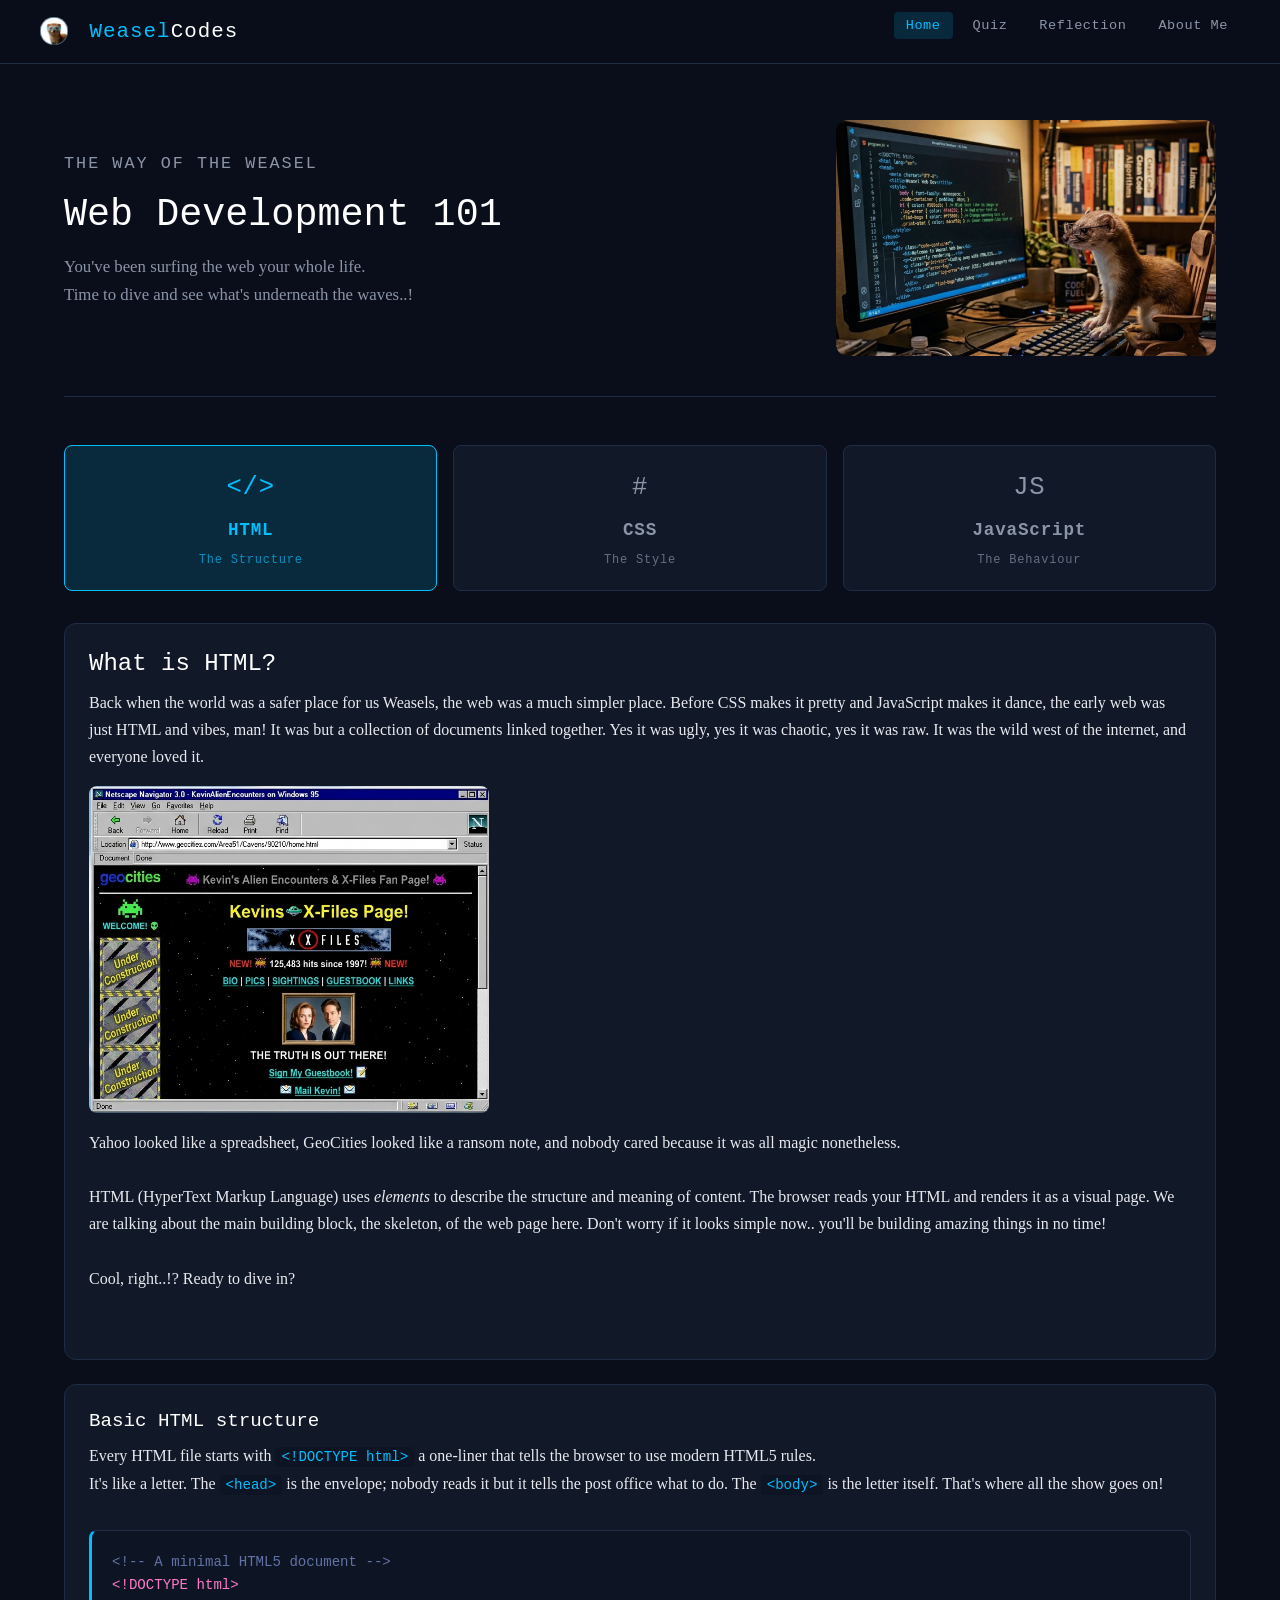
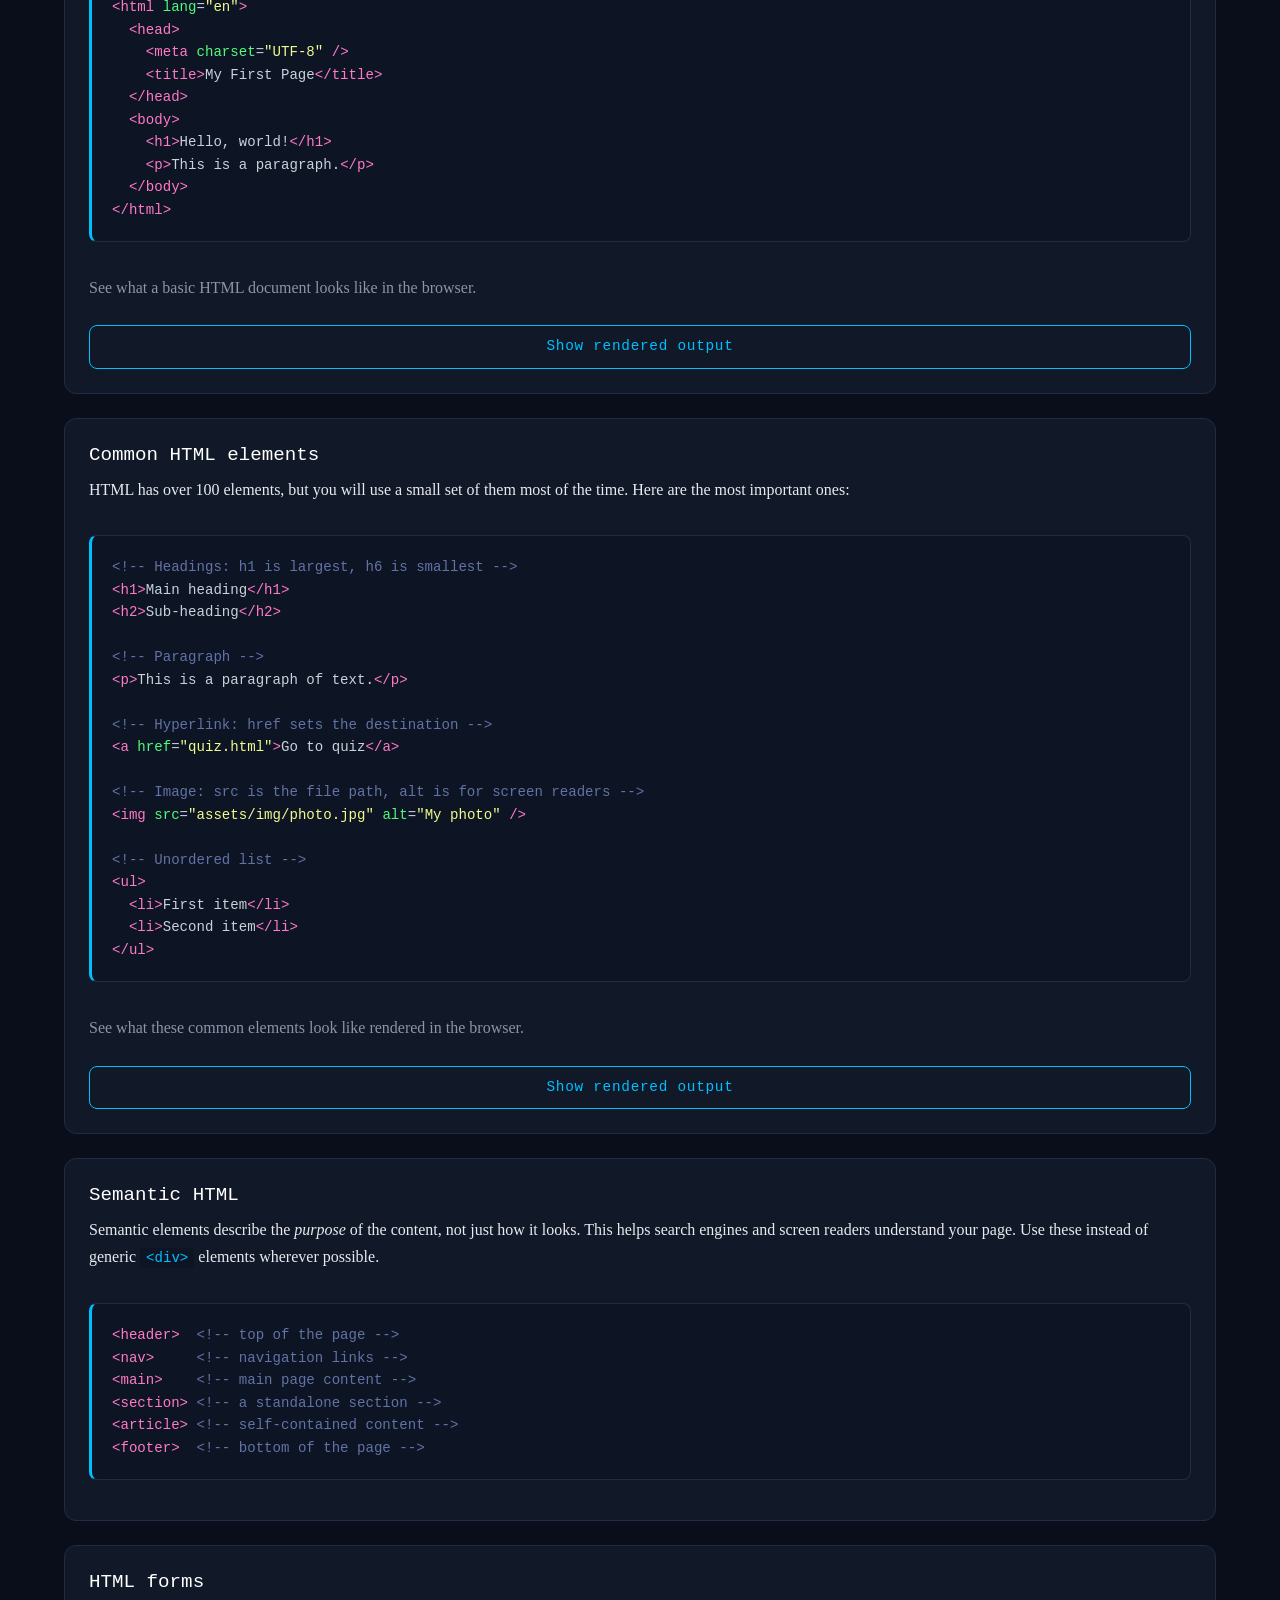
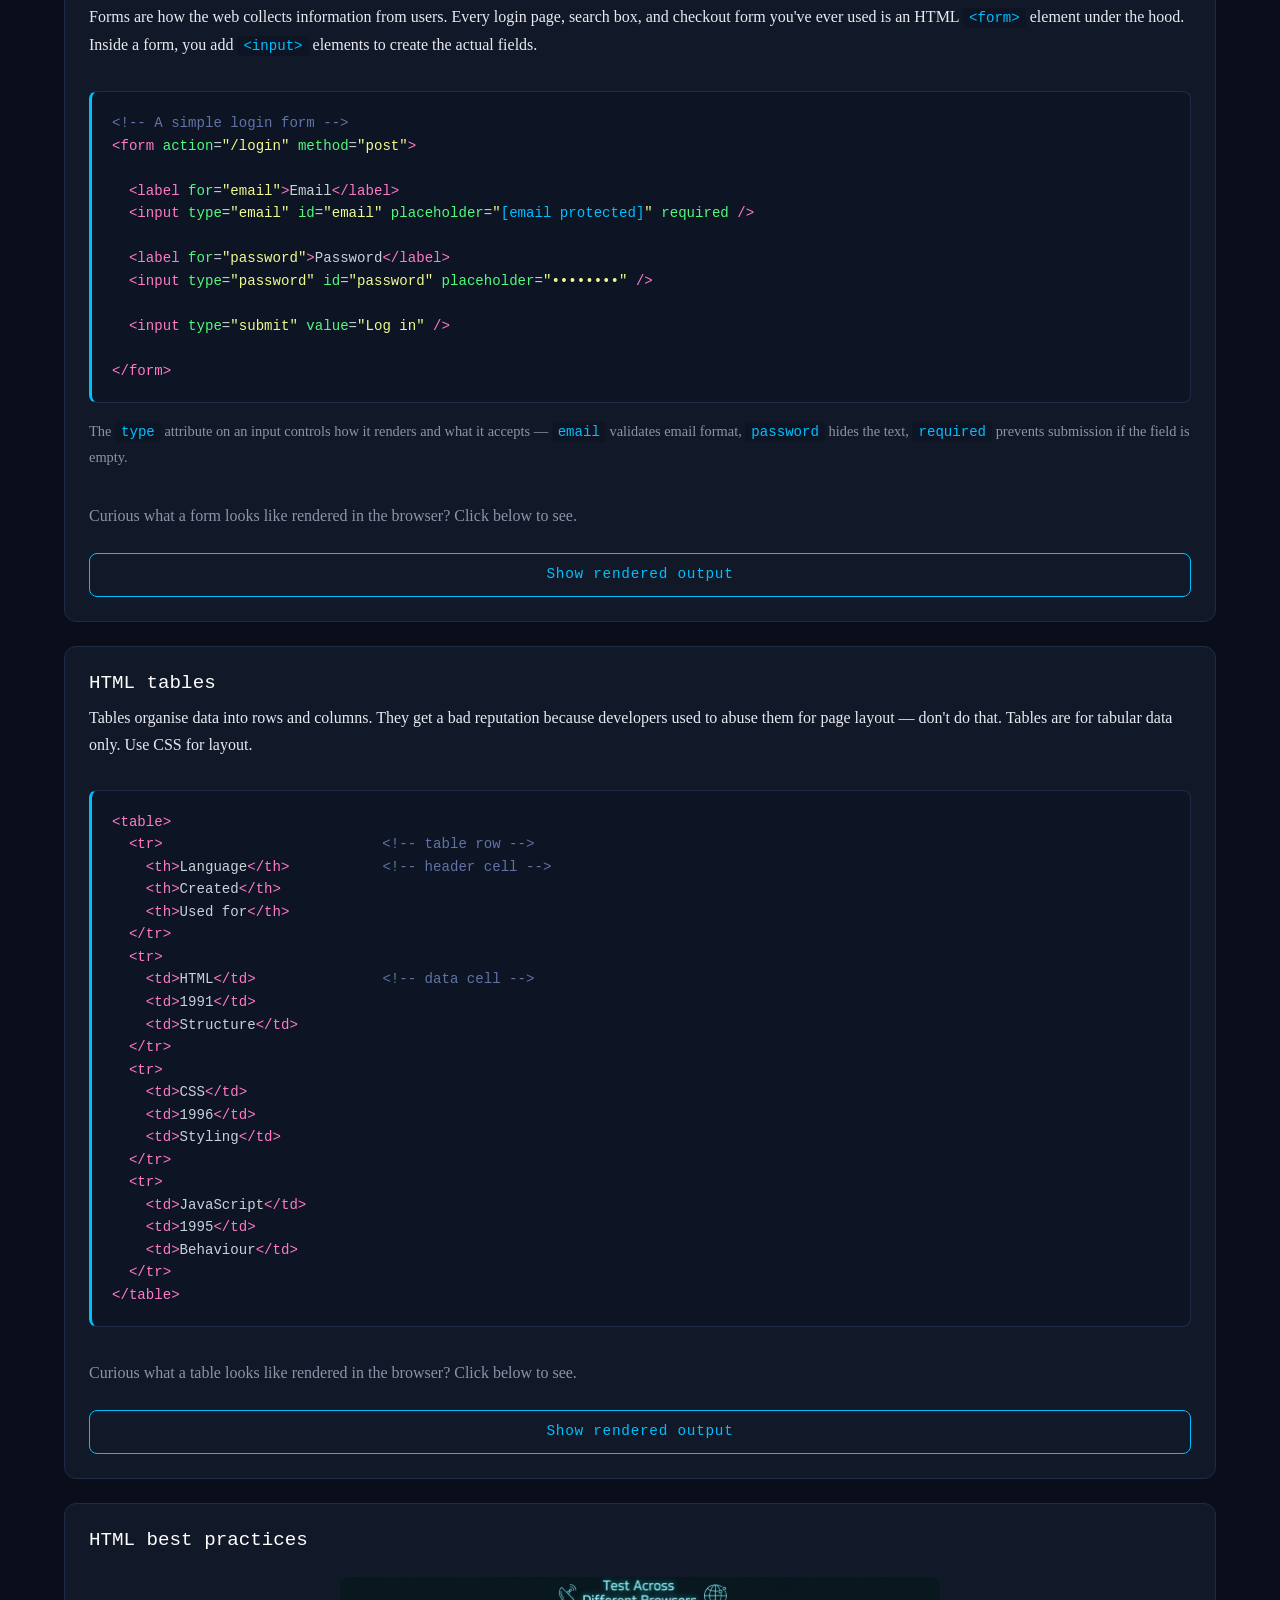
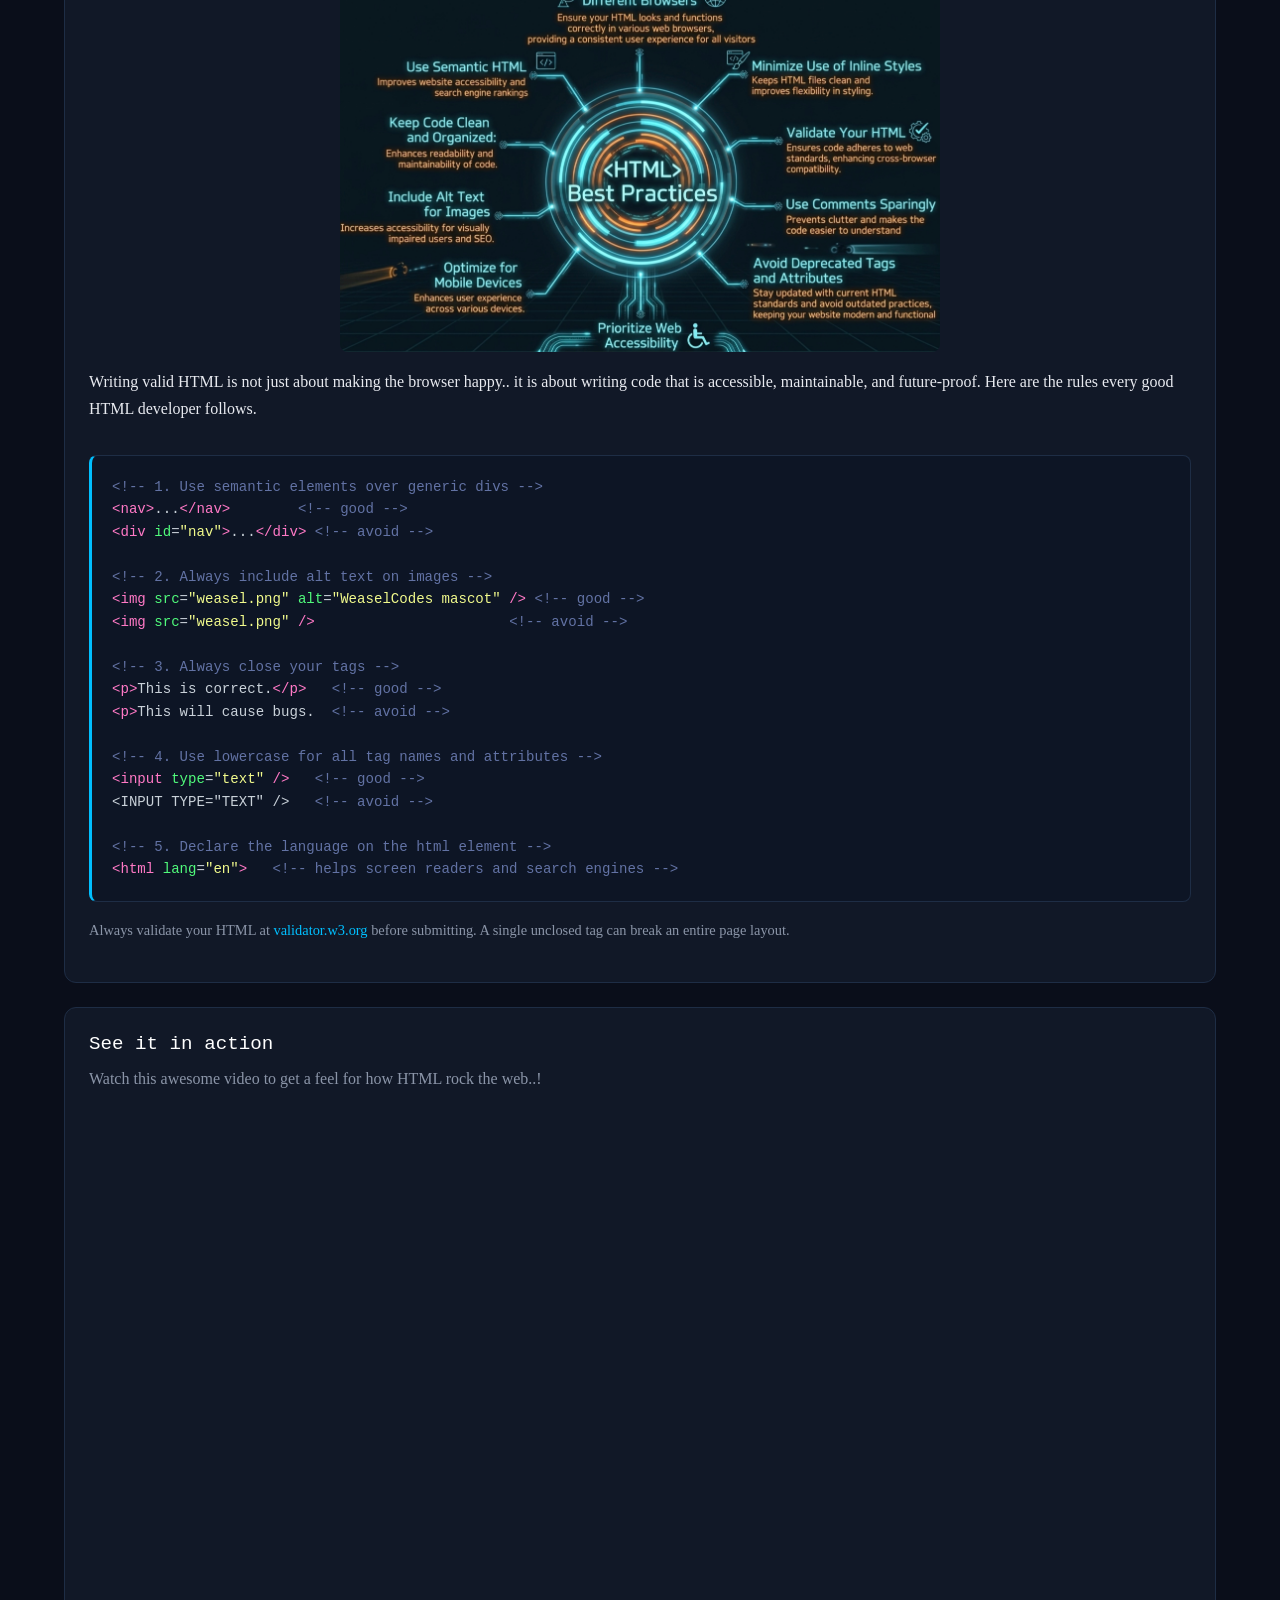
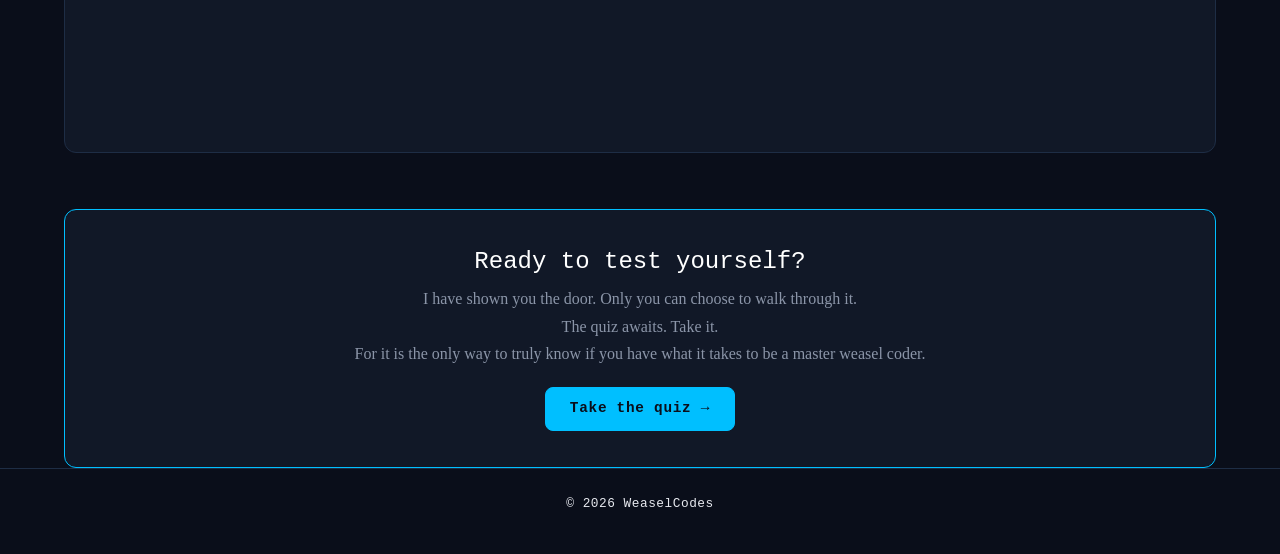
==== index.html @ 7c06cec5 "separat javascript from inline" ====
<!doctype html>
<html lang="en">
  <head>
    <meta charset="UTF-8" />
    <link rel="icon" type="image/png" href="assets/img/weaselcodesicon.png" />
    <meta name="viewport" content="width=device-width, initial-scale=1.0" />
    <title>WeaselCodes - Home</title>
    <!-- Load Bootstrap from CDN (no local copy) -->
    <link
      rel="stylesheet"
      href="https://cdn.jsdelivr.net/npm/bootstrap@5.3.3/dist/css/bootstrap.min.css"
    />
    <link rel="stylesheet" href="css/style.css" />
  </head>
  <body>
    <!-- ===================== NAVIGATION ===================== -->
    <nav class="navbar">
      <div class="container">
        <!-- Logo / Brand -->
        <a href="index.html" class="nav-logo">
          <img
            src="assets/img/weaselcodesicon.png"
            alt="WeaselCodes logo"
            style="
              width: 28px;
              height: 28px;
              border-radius: 50%;
              margin-right: 8px;
              vertical-align: middle;
            "
          />
          Weasel<span>Codes</span></a
        >

        <!-- Nav links -->
        <ul class="nav-links">
          <li><a href="index.html" class="active">Home</a></li>
          <li><a href="quiz.html">Quiz</a></li>
          <li><a href="reflection.html">Reflection</a></li>
          <li><a href="cv.html">About Me</a></li>
        </ul>
      </div>
    </nav>

    <!-- ===================== PAGE CONTENT ===================== -->
    <main class="page-wrapper">
      <div class="container">
        <!-- Hero -->
        <div
          class="hero hero-layout"
          style="
            display: flex;
            align-items: center;
            justify-content: space-between;
            gap: 32px;
          "
        >
          <div style="flex: 1; min-width: 0">
            <p class="hero-label">The way of the weasel</p>
            <h1>Web Development 101</h1>
            <p>
              You've been surfing the web your whole life.<br />
              Time to dive and see what's underneath the waves..!
            </p>
          </div>
          <img
            src="assets/img/weaselcode.jpg"
            alt="WeaselCodes mascot"
            class="hero-img"
            style="
              width: 380px;
              max-width: 40%;
              height: auto;
              opacity: 0.9;
              border-radius: 12px;
            "
          />
        </div>
        <!-- ===== TAB BUTTONS ===== -->
        <div class="tab-buttons">
          <!-- HTML Button -->
          <button
            class="tab-btn active"
            id="btn-html"
            onclick="showTab('html')"
            aria-controls="panel-html"
            aria-selected="true"
          >
            <span class="tab-icon">&lt;/&gt;</span>
            <span class="tab-label">HTML</span>
            <span class="tab-sub">The Structure</span>
          </button>

          <!-- CSS Button -->
          <button
            class="tab-btn"
            id="btn-css"
            onclick="showTab('css')"
            aria-controls="panel-css"
            aria-selected="false"
          >
            <span class="tab-icon">#</span>
            <span class="tab-label">CSS</span>
            <span class="tab-sub">The Style</span>
          </button>

          <!-- JavaScript Button -->
          <button
            class="tab-btn"
            id="btn-js"
            onclick="showTab('js')"
            aria-controls="panel-js"
            aria-selected="false"
          >
            <span class="tab-icon">JS</span>
            <span class="tab-label">JavaScript</span>
            <span class="tab-sub">The Behaviour</span>
          </button>
        </div>
        <!-- end .tab-buttons -->

        <!-- ===== TAB PANELS ===== -->

        <!-- HTML Panel -->
        <div class="tab-panel active" id="panel-html" role="tabpanel">
          <div class="card mb-4">
            <h2>What is HTML?</h2>
            <p>
              Back when the world was a safer place for us Weasels, the web was
              a much simpler place. Before CSS makes it pretty and JavaScript
              makes it dance, the early web was just HTML and vibes, man! It was
              but a collection of documents linked together. Yes it was ugly,
              yes it was chaotic, yes it was raw. It was the wild west of the
              internet, and everyone loved it.<br />
              <img
                src="assets/img/geocities.jpg"
                alt="old web screenshot"
                style="
                  width: 100%;
                  max-width: 400px;
                  margin: 16px 0;
                  border-radius: 8px;
                "
              />
              <br />
              Yahoo looked like a spreadsheet, GeoCities looked like a ransom
              note, and nobody cared because it was all magic nonetheless.

              <br />
              <br />HTML (HyperText Markup Language) uses <em>elements</em> to
              describe the structure and meaning of content. The browser reads
              your HTML and renders it as a visual page. We are talking about
              the main building block, the skeleton, of the web page here. Don't
              worry if it looks simple now.. you'll be building amazing things
              in no time!
              <br />
              <br />
              Cool, right..!? Ready to dive in? <br />
              <br />
            </p>
          </div>

          <div class="card mb-4">
            <h3>Basic HTML structure</h3>
            <p>
              Every HTML file starts with <code>&lt;!DOCTYPE html&gt;</code> a
              one-liner that tells the browser to use modern HTML5 rules.<br />
              It's like a letter. The <code>&lt;head&gt;</code> is the envelope;
              nobody reads it but it tells the post office what to do. The
              <code>&lt;body&gt;</code>
              is the letter itself. That's where all the show goes on!
            </p>
            <pre><code><span class="cmt">&lt;!-- A minimal HTML5 document --&gt;</span>
<span class="tag">&lt;!DOCTYPE html&gt;</span>
<span class="tag">&lt;html</span> <span class="atr">lang</span>=<span class="val">"en"</span><span class="tag">&gt;</span>
  <span class="tag">&lt;head&gt;</span>
    <span class="tag">&lt;meta</span> <span class="atr">charset</span>=<span class="val">"UTF-8"</span> <span class="tag">/&gt;</span>
    <span class="tag">&lt;title&gt;</span>My First Page<span class="tag">&lt;/title&gt;</span>
  <span class="tag">&lt;/head&gt;</span>
  <span class="tag">&lt;body&gt;</span>
    <span class="tag">&lt;h1&gt;</span>Hello, world!<span class="tag">&lt;/h1&gt;</span>
    <span class="tag">&lt;p&gt;</span>This is a paragraph.<span class="tag">&lt;/p&gt;</span>
  <span class="tag">&lt;/body&gt;</span>
<span class="tag">&lt;/html&gt;</span></code></pre>
            <p style="margin-top: 16px; color: var(--text-secondary)">
              See what a basic HTML document looks like in the browser.
            </p>

            <button
              onclick="toggleStructureOutput()"
              id="structure-toggle-btn"
              class="btn btn-outline"
              style="margin-top: 8px"
            >
              Show rendered output
            </button>

            <img
              id="structure-output-img"
              src="assets/img/htmlbasic.jpg"
              alt="Rendered HTML structure example"
              style="
                display: none;
                margin-top: 16px;
                max-width: 100%;
                border-radius: 8px;
                border: 1px solid var(--border);
              "
            />
          </div>

          <div class="card mb-4">
            <h3>Common HTML elements</h3>
            <p>
              HTML has over 100 elements, but you will use a small set of them
              most of the time. Here are the most important ones:
            </p>
            <pre><code><span class="cmt">&lt;!-- Headings: h1 is largest, h6 is smallest --&gt;</span>
<span class="tag">&lt;h1&gt;</span>Main heading<span class="tag">&lt;/h1&gt;</span>
<span class="tag">&lt;h2&gt;</span>Sub-heading<span class="tag">&lt;/h2&gt;</span>

<span class="cmt">&lt;!-- Paragraph --&gt;</span>
<span class="tag">&lt;p&gt;</span>This is a paragraph of text.<span class="tag">&lt;/p&gt;</span>

<span class="cmt">&lt;!-- Hyperlink: href sets the destination --&gt;</span>
<span class="tag">&lt;a</span> <span class="atr">href</span>=<span class="val">"quiz.html"</span><span class="tag">&gt;</span>Go to quiz<span class="tag">&lt;/a&gt;</span>

<span class="cmt">&lt;!-- Image: src is the file path, alt is for screen readers --&gt;</span>
<span class="tag">&lt;img</span> <span class="atr">src</span>=<span class="val">"assets/img/photo.jpg"</span> <span class="atr">alt</span>=<span class="val">"My photo"</span> <span class="tag">/&gt;</span>

<span class="cmt">&lt;!-- Unordered list --&gt;</span>
<span class="tag">&lt;ul&gt;</span>
  <span class="tag">&lt;li&gt;</span>First item<span class="tag">&lt;/li&gt;</span>
  <span class="tag">&lt;li&gt;</span>Second item<span class="tag">&lt;/li&gt;</span>
<span class="tag">&lt;/ul&gt;</span></code></pre>
            <p style="margin-top: 16px; color: var(--text-secondary)">
              See what these common elements look like rendered in the browser.
            </p>

            <button
              onclick="toggleElementsOutput()"
              id="elements-toggle-btn"
              class="btn btn-outline"
              style="margin-top: 8px"
            >
              Show rendered output
            </button>

            <img
              id="elements-output-img"
              src="assets/img/htmlcommon.jpg"
              alt="Rendered HTML elements example"
              style="
                display: none;
                margin-top: 16px;
                max-width: 100%;
                border-radius: 8px;
                border: 1px solid var(--border);
              "
            />
          </div>

          <div class="card mb-4">
            <h3>Semantic HTML</h3>
            <p>
              Semantic elements describe the <em>purpose</em> of the content,
              not just how it looks. This helps search engines and screen
              readers understand your page. Use these instead of generic
              <code>&lt;div&gt;</code> elements wherever possible.
            </p>
            <pre><code><span class="tag">&lt;header&gt;</span>  <span class="cmt">&lt;!-- top of the page --&gt;</span>
<span class="tag">&lt;nav&gt;</span>     <span class="cmt">&lt;!-- navigation links --&gt;</span>
<span class="tag">&lt;main&gt;</span>    <span class="cmt">&lt;!-- main page content --&gt;</span>
<span class="tag">&lt;section&gt;</span> <span class="cmt">&lt;!-- a standalone section --&gt;</span>
<span class="tag">&lt;article&gt;</span> <span class="cmt">&lt;!-- self-contained content --&gt;</span>
<span class="tag">&lt;footer&gt;</span>  <span class="cmt">&lt;!-- bottom of the page --&gt;</span></code></pre>
          </div>
          <!-- HTML Forms Card -->
          <div class="card mb-4">
            <h3>HTML forms</h3>
            <p>
              Forms are how the web collects information from users. Every login
              page, search box, and checkout form you've ever used is an HTML
              <code>&lt;form&gt;</code> element under the hood. Inside a form,
              you add <code>&lt;input&gt;</code> elements to create the actual
              fields.
            </p>
            <pre><code><span class="cmt">&lt;!-- A simple login form --&gt;</span>
<span class="tag">&lt;form</span> <span class="atr">action</span>=<span class="val">"/login"</span> <span class="atr">method</span>=<span class="val">"post"</span><span class="tag">&gt;</span>

  <span class="tag">&lt;label</span> <span class="atr">for</span>=<span class="val">"email"</span><span class="tag">&gt;</span>Email<span class="tag">&lt;/label&gt;</span>
  <span class="tag">&lt;input</span> <span class="atr">type</span>=<span class="val">"email"</span> <span class="atr">id</span>=<span class="val">"email"</span> <span class="atr">placeholder</span>=<span class="val">"<a href="/cdn-cgi/l/email-protection" class="__cf_email__" data-cfemail="7d0a181c0e18113d1e1219180e531e1210">[email&#160;protected]</a>"</span> <span class="atr">required</span> <span class="tag">/&gt;</span>

  <span class="tag">&lt;label</span> <span class="atr">for</span>=<span class="val">"password"</span><span class="tag">&gt;</span>Password<span class="tag">&lt;/label&gt;</span>
  <span class="tag">&lt;input</span> <span class="atr">type</span>=<span class="val">"password"</span> <span class="atr">id</span>=<span class="val">"password"</span> <span class="atr">placeholder</span>=<span class="val">"••••••••"</span> <span class="tag">/&gt;</span>

  <span class="tag">&lt;input</span> <span class="atr">type</span>=<span class="val">"submit"</span> <span class="atr">value</span>=<span class="val">"Log in"</span> <span class="tag">/&gt;</span>

<span class="tag">&lt;/form&gt;</span></code></pre>
            <p style="color: var(--text-secondary); font-size: 0.9rem">
              The <code>type</code> attribute on an input controls how it
              renders and what it accepts — <code>email</code> validates email
              format, <code>password</code> hides the text,
              <code>required</code> prevents submission if the field is empty.
            </p>
            <!-- Button and hidden image -->
            <p style="margin-top: 16px; color: var(--text-secondary)">
              Curious what a form looks like rendered in the browser? Click
              below to see.
            </p>

            <button
              onclick="toggleFormOutput()"
              id="form-toggle-btn"
              class="btn btn-outline"
              style="margin-top: 8px"
            >
              Show rendered output
            </button>

            <img
              id="form-output-img"
              src="assets/img/htmlform.jpg"
              alt="Rendered HTML form example"
              style="
                display: none;
                margin-top: 16px;
                max-width: 100%;
                border-radius: 8px;
                border: 1px solid var(--border);
              "
            />

            <script
              data-cfasync="false"
              src="/cdn-cgi/scripts/5c5dd728/cloudflare-static/email-decode.min.js"
            ></script>
          </div>

          <!-- HTML Tables Card -->
          <div class="card mb-4">
            <h3>HTML tables</h3>
            <p>
              Tables organise data into rows and columns. They get a bad
              reputation because developers used to abuse them for page layout —
              don't do that. Tables are for tabular data only. Use CSS for
              layout.
            </p>
            <pre><code><span class="tag">&lt;table&gt;</span>
  <span class="tag">&lt;tr&gt;</span>                          <span class="cmt">&lt;!-- table row --&gt;</span>
    <span class="tag">&lt;th&gt;</span>Language<span class="tag">&lt;/th&gt;</span>           <span class="cmt">&lt;!-- header cell --&gt;</span>
    <span class="tag">&lt;th&gt;</span>Created<span class="tag">&lt;/th&gt;</span>
    <span class="tag">&lt;th&gt;</span>Used for<span class="tag">&lt;/th&gt;</span>
  <span class="tag">&lt;/tr&gt;</span>
  <span class="tag">&lt;tr&gt;</span>
    <span class="tag">&lt;td&gt;</span>HTML<span class="tag">&lt;/td&gt;</span>               <span class="cmt">&lt;!-- data cell --&gt;</span>
    <span class="tag">&lt;td&gt;</span>1991<span class="tag">&lt;/td&gt;</span>
    <span class="tag">&lt;td&gt;</span>Structure<span class="tag">&lt;/td&gt;</span>
  <span class="tag">&lt;/tr&gt;</span>
  <span class="tag">&lt;tr&gt;</span>
    <span class="tag">&lt;td&gt;</span>CSS<span class="tag">&lt;/td&gt;</span>
    <span class="tag">&lt;td&gt;</span>1996<span class="tag">&lt;/td&gt;</span>
    <span class="tag">&lt;td&gt;</span>Styling<span class="tag">&lt;/td&gt;</span>
  <span class="tag">&lt;/tr&gt;</span>
  <span class="tag">&lt;tr&gt;</span>
    <span class="tag">&lt;td&gt;</span>JavaScript<span class="tag">&lt;/td&gt;</span>
    <span class="tag">&lt;td&gt;</span>1995<span class="tag">&lt;/td&gt;</span>
    <span class="tag">&lt;td&gt;</span>Behaviour<span class="tag">&lt;/td&gt;</span>
  <span class="tag">&lt;/tr&gt;</span>
<span class="tag">&lt;/table&gt;</span></code></pre>

            <!-- Button and hidden image -->
            <p style="margin-top: 16px; color: var(--text-secondary)">
              Curious what a table looks like rendered in the browser? Click
              below to see.
            </p>

            <button
              onclick="toggleTableOutput()"
              id="table-toggle-btn"
              class="btn btn-outline"
              style="margin-top: 8px"
            >
              Show rendered output
            </button>

            <img
              id="table-output-img"
              src="assets/img/htmltable.png"
              alt="Rendered HTML table example"
              style="
                display: none;
                margin-top: 16px;
                max-width: 100%;
                border-radius: 8px;
                border: 1px solid var(--border);
              "
            />
          </div>
          <!-- HTML Best Practices Card -->
          <div class="card mb-4">
            <h3>HTML best practices</h3>
            <p>
              <img
                src="assets/img/htmlbestpractice.jpg"
                alt="HTML best practices"
                style="
                  width: 100%;
                  max-width: 600px;
                  margin: 16px auto;
                  border-radius: 8px;
                  display: block;
                "
              />
              Writing valid HTML is not just about making the browser happy.. it
              is about writing code that is accessible, maintainable, and
              future-proof. Here are the rules every good HTML developer
              follows.
            </p>
            <pre><code><span class="cmt">&lt;!-- 1. Use semantic elements over generic divs --&gt;</span>
<span class="tag">&lt;nav&gt;</span>...<span class="tag">&lt;/nav&gt;</span>        <span class="cmt">&lt;!-- good --&gt;</span>
<span class="tag">&lt;div</span> <span class="atr">id</span>=<span class="val">"nav"</span><span class="tag">&gt;</span>...<span class="tag">&lt;/div&gt;</span> <span class="cmt">&lt;!-- avoid --&gt;</span>

<span class="cmt">&lt;!-- 2. Always include alt text on images --&gt;</span>
<span class="tag">&lt;img</span> <span class="atr">src</span>=<span class="val">"weasel.png"</span> <span class="atr">alt</span>=<span class="val">"WeaselCodes mascot"</span> <span class="tag">/&gt;</span> <span class="cmt">&lt;!-- good --&gt;</span>
<span class="tag">&lt;img</span> <span class="atr">src</span>=<span class="val">"weasel.png"</span> <span class="tag">/&gt;</span>                       <span class="cmt">&lt;!-- avoid --&gt;</span>

<span class="cmt">&lt;!-- 3. Always close your tags --&gt;</span>
<span class="tag">&lt;p&gt;</span>This is correct.<span class="tag">&lt;/p&gt;</span>   <span class="cmt">&lt;!-- good --&gt;</span>
<span class="tag">&lt;p&gt;</span>This will cause bugs.  <span class="cmt">&lt;!-- avoid --&gt;</span>

<span class="cmt">&lt;!-- 4. Use lowercase for all tag names and attributes --&gt;</span>
<span class="tag">&lt;input</span> <span class="atr">type</span>=<span class="val">"text"</span> <span class="tag">/&gt;</span>   <span class="cmt">&lt;!-- good --&gt;</span>
&lt;INPUT TYPE="TEXT" /&gt;   <span class="cmt">&lt;!-- avoid --&gt;</span>

<span class="cmt">&lt;!-- 5. Declare the language on the html element --&gt;</span>
<span class="tag">&lt;html</span> <span class="atr">lang</span>=<span class="val">"en"</span><span class="tag">&gt;</span>   <span class="cmt">&lt;!-- helps screen readers and search engines --&gt;</span></code></pre>
            <p style="color: var(--text-secondary); font-size: 0.9rem">
              Always validate your HTML at
              <a href="https://validator.w3.org" target="_blank"
                >validator.w3.org</a
              >
              before submitting. A single unclosed tag can break an entire page
              layout.
            </p>
          </div>
          <!-- ===== VIDEO SECTION ===== -->
          <div class="card mb-4">
            <h3>See it in action</h3>
            <p style="color: var(--text-secondary); margin-bottom: 16px">
              Watch this awesome video to get a feel for how HTML rock the
              web..!
            </p>
            <div
              style="
                position: relative;
                padding-bottom: 56.25%;
                height: 0;
                overflow: hidden;
                border-radius: 8px;
              "
            >
              <iframe
                src="https://www.youtube.com/embed/HD13eq_Pmp8"
                title="HTML introduction"
                frameborder="0"
                allow="
                  accelerometer;
                  autoplay;
                  clipboard-write;
                  encrypted-media;
                  gyroscope;
                  picture-in-picture;
                "
                allowfullscreen
                style="
                  position: absolute;
                  top: 0;
                  left: 0;
                  width: 100%;
                  height: 100%;
                  border-radius: 8px;
                "
              ></iframe>
            </div>
          </div>
        </div>
        <!-- end #panel-html -->

        <!-- CSS Panel -->
        <div class="tab-panel" id="panel-css" role="tabpanel">
          <div class="card mb-4">
            <h2>What is CSS?</h2>
            <p>
              CSS (Cascading Style Sheets) is the reason some websites look
              stunning while others look like they were designed in 2001 by
              someone's dad. CSS controls how HTML elements look. HTML built the
              house. Now CSS decides whether it looks like a mansion or a
              disaster. Colour, fonts, spacing, layout. CSS is the paint and
              brush of the web.
              <br />
            </p>
            <img
              src="assets/img/htmlcss.jpg"
              alt="juxtaposition of HTML and CSS represented by cats"
              style="
                width: 100%;
                max-width: 400px;
                margin: 16px auto;
                border-radius: 8px;
                display: block;
              "
            />
            <!-- Live CSS Demo -->

            <h3>Ready to see magic?</h3>
            <p>
              This live CSS editor allows you to see the effects of CSS changes
              in real time.
              <br />
              Adjust the background colour, text colour, font size, and border
              radius using the controls below.
              <br />
            </p>

            <!-- Controls -->
            <div
              style="display: flex; flex-wrap: wrap; gap: 16px; margin: 16px 0"
            >
              <label style="font-size: 0.85rem; color: var(--text-secondary)">
                Background colour
                <input
                  type="color"
                  id="demo-bg"
                  value="#1a2235"
                  style="
                    display: block;
                    margin-top: 4px;
                    width: 48px;
                    height: 32px;
                    border: none;
                    cursor: pointer;
                    background: none;
                  "
                />
              </label>

              <label style="font-size: 0.85rem; color: var(--text-secondary)">
                Text colour
                <input
                  type="color"
                  id="demo-color"
                  value="#00BFFF"
                  style="
                    display: block;
                    margin-top: 4px;
                    width: 48px;
                    height: 32px;
                    border: none;
                    cursor: pointer;
                    background: none;
                  "
                />
              </label>

              <label style="font-size: 0.85rem; color: var(--text-secondary)">
                Font size: <span id="demo-size-label">20px</span>
                <input
                  type="range"
                  id="demo-size"
                  min="12"
                  max="48"
                  value="20"
                  style="display: block; margin-top: 4px; width: 160px"
                />
              </label>

              <label style="font-size: 0.85rem; color: var(--text-secondary)">
                Border radius: <span id="demo-radius-label">8px</span>
                <input
                  type="range"
                  id="demo-radius"
                  min="0"
                  max="50"
                  value="8"
                  style="display: block; margin-top: 4px; width: 160px"
                />
              </label>
            </div>

            <!-- The live preview box -->
            <div
              id="css-demo-box"
              style="
                background: #1a2235;
                color: #00bfff;
                font-size: 20px;
                border-radius: 8px;
                padding: 32px;
                text-align: center;
                border: 2px solid #00bfff;
                font-family: &quot;Courier New&quot;, monospace;
                transition: all 0.2s ease;
              "
            >
              One stylesheet to rule them all.
            </div>

            <!-- JS that powers the demo -->

            <p>
              <br />
              Fellas, today is the day we give CSS the respect it deserves.
              Let's dive into the world of selectors, properties, and the box
              model to see how CSS turns plain HTML into a work of art.
            </p>
          </div>

          <div class="card mb-4">
            <h3>CSS syntax</h3>
            <p>
              Every CSS rule follows the same pattern. The selector says
              <em>what</em> to style; the declarations say <em>how</em> to style
              it.
            </p>
            <pre><code><span class="cmt">/* selector { property: value; } */</span>

<span class="sel">h1</span> {
  <span class="prop">color</span>: <span class="val">#00BFFF</span>;
  <span class="prop">font-size</span>: <span class="val">2rem</span>;
  <span class="prop">text-align</span>: <span class="val">center</span>;
}

<span class="sel">p</span> {
  <span class="prop">color</span>: <span class="val">#8b95a8</span>;
  <span class="prop">line-height</span>: <span class="val">1.7</span>;
  <span class="prop">margin-bottom</span>: <span class="val">1rem</span>;
}</code></pre>
          </div>

          <div class="card mb-4">
            <h3>Selectors</h3>
            <p>
              CSS selectors let you target elements in different ways. The three
              most common are element selectors, class selectors, and ID
              selectors.
            </p>
            <pre><code><span class="cmt">/* Element selector — targets ALL paragraphs */</span>
<span class="sel">p</span> {
  <span class="prop">color</span>: <span class="val">white</span>;
}

<span class="cmt">/* Class selector — targets elements with class="highlight" */</span>
<span class="sel">.highlight</span> {
  <span class="prop">background-color</span>: <span class="val">yellow</span>;
}

<span class="cmt">/* ID selector — targets the element with id="logo" */</span>
<span class="sel">#logo</span> {
  <span class="prop">width</span>: <span class="val">120px</span>;
}

<span class="cmt">/* Descendant selector — targets &lt;a&gt; inside &lt;nav&gt; only */</span>
<span class="sel">nav a</span> {
  <span class="prop">text-decoration</span>: <span class="val">none</span>;
}</code></pre>
          </div>

          <div class="card mb-4">
            <h3>The box model</h3>
            <p>
              Every HTML element is a rectangular box. The CSS box model
              describes the layers of that box from the inside out: content,
              padding, border, and margin. Understanding this is essential for
              controlling layout and spacing.
            </p>
            <pre><code><span class="sel">.box</span> {
  <span class="prop">width</span>: <span class="val">300px</span>;       <span class="cmt">/* content width */</span>
  <span class="prop">padding</span>: <span class="val">16px</span>;     <span class="cmt">/* space inside the border */</span>
  <span class="prop">border</span>: <span class="val">2px solid #00BFFF</span>; <span class="cmt">/* visible border */</span>
  <span class="prop">margin</span>: <span class="val">24px</span>;      <span class="cmt">/* space outside the border */</span>
}</code></pre>
          </div>

          <!-- Bootstrap Card -->
          <div class="card mb-4">
            <h3>Responsive design &amp; CSS frameworks</h3>
            <p>
              Writing responsive CSS from scratch for every screen size is
              tedious and error-prone. This is where CSS frameworks come in. A
              framework is a pre-written collection of CSS (and sometimes
              JavaScript) that gives you a solid foundation to build on so that
              you can focus on design instead of mechanics.
            </p>
            <p>
              <strong>Bootstrap</strong> is the most popular CSS framework in
              the world. It gives you a 12-column grid system, responsive
              breakpoints, and ready-made components like buttons, navbars, and
              cards — all working out of the box.
            </p>

            <h3 style="margin-top: 16px">Loading Bootstrap via CDN</h3>
            <p>
              The right way to use Bootstrap is to load it dynamically from a
              Content Delivery Network (CDN) instead of downloading and storing
              it locally. A CDN serves the file from a server close to the user,
              which is faster, and means your project folder stays clean.
            </p>
            <pre><code><span class="cmt">&lt;!-- Paste this in your &lt;head&gt; to load Bootstrap CSS --&gt;</span>
<span class="tag">&lt;link</span>
  <span class="atr">rel</span>=<span class="val">"stylesheet"</span>
  <span class="atr">href</span>=<span class="val">"https://cdn.jsdelivr.net/npm/<a href="/cdn-cgi/l/email-protection" class="__cf_email__" data-cfemail="43212c2c37303731223303766d706d70">[email&#160;protected]</a>/dist/css/bootstrap.min.css"</span>
<span class="tag">/&gt;</span>

<span class="cmt">&lt;!-- Paste this before your closing &lt;/body&gt; to load Bootstrap JS --&gt;</span>
<span class="tag">&lt;script</span>
  <span class="atr">src</span>=<span class="val">"https://cdn.jsdelivr.net/npm/<a href="/cdn-cgi/l/email-protection" class="__cf_email__" data-cfemail="71131e1e05020503100131445f425f42">[email&#160;protected]</a>/dist/js/bootstrap.bundle.min.js"</span><span class="tag">&gt;</span>
<span class="tag">&lt;/script&gt;</span></code></pre>

            <h3 style="margin-top: 16px">The 12-column grid</h3>
            <p>
              Bootstrap divides every row into 12 columns. You control how many
              columns an element spans at each screen size using classes like
              <code>col-md-6</code> (half width on medium screens and above). On
              smaller screens, columns automatically stack vertically.
            </p>
            <pre><code><span class="cmt">&lt;!-- Two columns side by side on medium+ screens,
     stacked on mobile --&gt;</span>
<span class="tag">&lt;div</span> <span class="atr">class</span>=<span class="val">"row"</span><span class="tag">&gt;</span>
  <span class="tag">&lt;div</span> <span class="atr">class</span>=<span class="val">"col-md-6"</span><span class="tag">&gt;</span>Left column<span class="tag">&lt;/div&gt;</span>
  <span class="tag">&lt;div</span> <span class="atr">class</span>=<span class="val">"col-md-6"</span><span class="tag">&gt;</span>Right column<span class="tag">&lt;/div&gt;</span>
<span class="tag">&lt;/div&gt;</span>

<span class="cmt">&lt;!-- Three equal columns --&gt;</span>
<span class="tag">&lt;div</span> <span class="atr">class</span>=<span class="val">"row"</span><span class="tag">&gt;</span>
  <span class="tag">&lt;div</span> <span class="atr">class</span>=<span class="val">"col-md-4"</span><span class="tag">&gt;</span>Column 1<span class="tag">&lt;/div&gt;</span>
  <span class="tag">&lt;div</span> <span class="atr">class</span>=<span class="val">"col-md-4"</span><span class="tag">&gt;</span>Column 2<span class="tag">&lt;/div&gt;</span>
  <span class="tag">&lt;div</span> <span class="atr">class</span>=<span class="val">"col-md-4"</span><span class="tag">&gt;</span>Column 3<span class="tag">&lt;/div&gt;</span>
<span class="tag">&lt;/div&gt;</span></code></pre>

            <h3 style="margin-top: 16px">Custom CSS always wins</h3>
            <p>
              Bootstrap is a starting point, not the finish line. The key to
              making your site look unique is layering your own custom CSS on
              top of Bootstrap. The trick is to load your stylesheet
              <em>after</em> Bootstrap's, that way your rules override
              Bootstrap's defaults wherever they conflict.
            </p>
            <pre><code><span class="cmt">&lt;!-- Bootstrap first --&gt;</span>
<span class="tag">&lt;link</span> <span class="atr">rel</span>=<span class="val">"stylesheet"</span> <span class="atr">href</span>=<span class="val">"bootstrap.min.css"</span> <span class="tag">/&gt;</span>

<span class="cmt">&lt;!-- Your custom CSS second — overrides Bootstrap --&gt;</span>
<span class="tag">&lt;link</span> <span class="atr">rel</span>=<span class="val">"stylesheet"</span> <span class="atr">href</span>=<span class="val">"css/style.css"</span> <span class="tag">/&gt;</span></code></pre>
            <p style="color: var(--text-secondary); font-size: 0.9rem">
              This is exactly how WeaselCodes is built. Bootstrap handles the
              responsive grid and base styles, while
              <code>style.css</code> handles the theme, accents, custom fonts,
              and everything else that makes this site look awe-to-the-some,
              baby!
            </p>
          </div>
          <!-- Colours & Typography Card -->
          <div class="card mb-4">
            <h3>Colours &amp; typography</h3>
            <p>
              CSS gives you three ways to specify colour, and full control over
              how text looks. These two things alone account for most of the
              visual personality of a website.
            </p>
            <pre><code><span class="cmt">/* Three ways to write the same colour */</span>
<span class="sel">h1</span> { <span class="prop">color</span>: <span class="val">cyan</span>; }          <span class="cmt">/* named colour */</span>
<span class="sel">h1</span> { <span class="prop">color</span>: <span class="val">#00BFFF</span>; }       <span class="cmt">/* hex code */</span>
<span class="sel">h1</span> { <span class="prop">color</span>: <span class="val">rgb(0,191,255)</span>; } <span class="cmt">/* RGB values */</span>

<span class="cmt">/* Typography properties */</span>
<span class="sel">p</span> {
  <span class="prop">font-family</span>: <span class="val">'Courier New', monospace</span>;
  <span class="prop">font-size</span>:   <span class="val">1rem</span>;      <span class="cmt">/* relative to root font size */</span>
  <span class="prop">font-weight</span>: <span class="val">700</span>;       <span class="cmt">/* 400 = normal, 700 = bold */</span>
  <span class="prop">line-height</span>: <span class="val">1.7</span>;       <span class="cmt">/* spacing between lines */</span>
  <span class="prop">text-align</span>:  <span class="val">center</span>;
  <span class="prop">letter-spacing</span>: <span class="val">0.05em</span>;
}</code></pre>
          </div>
          <!-- Pseudo-classes Card -->
          <div class="card mb-4">
            <h3>Pseudo-classes</h3>
            <p>
              Pseudo-classes let you style elements based on their
              <em>state</em> — what the user is doing with them right now. The
              most common one is <code>:hover</code>, which fires when the mouse
              moves over an element. You've already seen this working on the tab
              buttons above.
            </p>
            <pre><code><span class="cmt">/* Style a link normally */</span>
<span class="sel">a</span> {
  <span class="prop">color</span>: <span class="val">#00BFFF</span>;
  <span class="prop">text-decoration</span>: <span class="val">none</span>;
}

<span class="cmt">/* Change it when the mouse hovers over it */</span>
<span class="sel">a:hover</span> {
  <span class="prop">color</span>: <span class="val">#ffffff</span>;
  <span class="prop">text-decoration</span>: <span class="val">underline</span>;
}

<span class="cmt">/* Style an input when it is focused (clicked into) */</span>
<span class="sel">input:focus</span> {
  <span class="prop">border-color</span>: <span class="val">#00BFFF</span>;
  <span class="prop">outline</span>: <span class="val">none</span>;
}

<span class="cmt">/* Style every other table row */</span>
<span class="sel">tr:nth-child(even)</span> {
  <span class="prop">background-color</span>: <span class="val">#1a2235</span>;
}</code></pre>
            <p style="color: var(--text-secondary); font-size: 0.9rem">
              Other useful pseudo-classes: <code>:visited</code> for links
              already clicked, <code>:first-child</code> for the first element
              in a group, and <code>:disabled</code> for disabled form inputs.
            </p>
          </div>

          <!-- CSS Best Practices Card -->
          <div class="card mb-4">
            <h3>CSS best practices</h3>
            <p>
              <img
                src="assets/img/csspeter.gif"
                alt="CSS best practices meme"
                style="
                  width: 100%;
                  max-width: 400px;
                  margin: 16px 0;
                  display: block;
                "
              />
              CSS is easy to write badly. It is easy to write rules that
              conflict with each other, that break on some screens but not
              others, or that become impossible to maintain as the project
              grows. These habits keep your stylesheets clean.
            </p>
            <pre><code><span class="cmt">/* 1. Use external stylesheets — never inline styles */</span>
<span class="cmt">/* Good — in style.css */</span>
<span class="sel">.btn</span> { <span class="prop">background</span>: <span class="val">#00BFFF</span>; }

<span class="cmt">/* Avoid — inline style on the element */</span>
<span class="cmt">&lt;button style="background: #00BFFF"&gt; ...too hard to maintain</span>

<span class="cmt">/* 2. Use CSS variables for colours and repeated values */</span>
<span class="sel">:root</span> {
  <span class="prop">--accent</span>: <span class="val">#00BFFF</span>;   <span class="cmt">/* change once, updates everywhere */</span>
}
<span class="sel">.btn</span> { <span class="prop">background</span>: <span class="val">var(--accent)</span>; }

<span class="cmt">/* 3. Use class selectors — avoid ID selectors for styling */</span>
<span class="sel">.card</span> { <span class="prop">padding</span>: <span class="val">24px</span>; }  <span class="cmt">/* reusable on many elements */</span>
<span class="sel">#card</span> { <span class="prop">padding</span>: <span class="val">24px</span>; }  <span class="cmt">/* only works on one element */</span>

<span class="cmt">/* 4. Load your CSS after Bootstrap so your rules win */</span>
<span class="cmt">&lt;link href="bootstrap.css" /&gt;  &lt;!-- first --&gt;</span>
<span class="cmt">&lt;link href="style.css" /&gt;      &lt;!-- second — overrides Bootstrap --&gt;</span>

<span class="cmt">/* 5. Use a mobile-first approach */</span>
<span class="sel">.container</span> { <span class="prop">width</span>: <span class="val">100%</span>; }          <span class="cmt">/* mobile default */</span>
<span class="sel">@media (min-width: 768px)</span> {
  <span class="sel">.container</span> { <span class="prop">max-width</span>: <span class="val">1200px</span>; } <span class="cmt">/* wider screens */</span>
}</code></pre>
            <p style="color: var(--text-secondary); font-size: 0.9rem">
              Validate your CSS at
              <a href="https://jigsaw.w3.org/css-validator/" target="_blank"
                >jigsaw.w3.org/css-validator</a
              >. Clean, organised CSS is one of the first things a developer
              notices when reading someone else's code.
            </p>
          </div>
          <!-- ===== VIDEO SECTION ===== -->
          <div class="card mb-4">
            <h3>See it in action</h3>
            <p style="color: var(--text-secondary); margin-bottom: 16px">
              Watch this awesome video to see how CSS transforms a plain HTML
              page into a stunning website..!
            </p>
            <div
              style="
                position: relative;
                padding-bottom: 56.25%;
                height: 0;
                overflow: hidden;
                border-radius: 8px;
              "
            >
              <iframe
                src="https://www.youtube.com/embed/wRNinF7YQqQ"
                title="CSS introduction"
                frameborder="0"
                allow="
                  accelerometer;
                  autoplay;
                  clipboard-write;
                  encrypted-media;
                  gyroscope;
                  picture-in-picture;
                "
                allowfullscreen
                style="
                  position: absolute;
                  top: 0;
                  left: 0;
                  width: 100%;
                  height: 100%;
                  border-radius: 8px;
                "
              ></iframe>
            </div>
          </div>
        </div>

        <!-- end #panel-css -->

        <!-- JavaScript Panel -->
        <div class="tab-panel" id="panel-js" role="tabpanel">
          <div class="card mb-4">
            <h2>What is JavaScript?</h2>
            <p class="text-center">
              <i
                >God created the universe in 7 days. <br />
                JavaScript was created in 10 days.
                <br />
                One of these things has fewer bugs.
              </i>
              <br /><br />
            </p>

            <p>
              JavaScript is the programming language that runs in the browser.
              It adds <em>behaviour</em>. It responds to user actions, updating
              content dynamically, and communicating with servers.
            </p>
            <img
              src="assets/img/javascript.gif"
              alt="JavaScript example"
              style="
                width: 100%;
                max-width: 300px;
                margin: 16px auto;
                border-radius: 8px;
                display: block;
              "
            />
            <p>
              Fair warning: JavaScript will frustrate you, confuse you, and
              occasionally make you question your life choices. It will also
              make you feel like a wizard the first time you write code that
              actually does something. Worth it. Trust the weasel.
            </p>
          </div>
          <!-- JS Interactive Demo Card -->
          <div class="card mb-4">
            <h3>Try it yourself! The age calculator</h3>
            <p>
              Enter your birthday below. JavaScript will calculate exactly how
              old you are — down to the day. This demonstrates variables, the
              built-in
              <code>Date</code> object, arithmetic, and DOM manipulation all
              working together.
            </p>

            <!-- Input -->
            <div style="margin: 16px 0">
              <label
                for="birthday-input"
                style="
                  display: block;
                  font-size: 0.85rem;
                  color: var(--text-secondary);
                  margin-bottom: 8px;
                "
              >
                Enter your date of birth
              </label>
              <input
                type="date"
                id="birthday-input"
                style="
                  padding: 10px 14px;
                  border-radius: 8px;
                  border: 1px solid var(--border);
                  background: var(--bg-tertiary);
                  color: var(--text-primary);
                  font-family: &quot;Courier New&quot;, monospace;
                  font-size: 0.95rem;
                  cursor: pointer;
                "
              />
            </div>

            <!-- Calculate button -->
            <button onclick="calculateAge()" class="btn btn-primary">
              Calculate my age
            </button>

            <!-- Result display -->
            <div
              id="age-result"
              style="
                display: none;
                margin-top: 20px;
                padding: 20px;
                background: var(--bg-tertiary);
                border-radius: 8px;
                border-left: 3px solid var(--accent);
                font-family: &quot;Courier New&quot;, monospace;
              "
            >
              <p
                id="age-years"
                style="
                  font-size: 1.4rem;
                  color: var(--accent);
                  margin-bottom: 4px;
                "
              ></p>
              <p
                id="age-days"
                style="
                  font-size: 0.9rem;
                  color: var(--text-secondary);
                  margin: 0;
                "
              ></p>
            </div>

            <!-- Error message -->
            <p
              id="age-error"
              style="
                display: none;
                margin-top: 12px;
                color: var(--danger);
                font-size: 0.9rem;
              "
            ></p>

            <script
              data-cfasync="false"
              src="/cdn-cgi/scripts/5c5dd728/cloudflare-static/email-decode.min.js"
            ></script>
          </div>
          <div class="card mb-4">
            <h3>Variables and data types</h3>
            <p>
              Variables store values. Use <code>const</code> for values that
              won't change, and <code>let</code> for values that will.
              JavaScript has several data types: strings, numbers, booleans,
              arrays, and objects.
            </p>
            <pre><code><span class="cmt">// Declaring variables</span>
<span class="kw">const</span> siteName = <span class="str">"WeaselCodes"</span>;  <span class="cmt">// string — won't change</span>
<span class="kw">let</span> score = <span class="num">0</span>;                  <span class="cmt">// number — will change</span>
<span class="kw">let</span> passed = <span class="kw">false</span>;             <span class="cmt">// boolean</span>

<span class="cmt">// Array — a list of values</span>
<span class="kw">const</span> topics = [<span class="str">"HTML"</span>, <span class="str">"CSS"</span>, <span class="str">"JavaScript"</span>];

<span class="cmt">// Object — key/value pairs</span>
<span class="kw">const</span> user = {
  name: <span class="str">"Alex"</span>,
  score: <span class="num">8</span>,
  passed: <span class="kw">true</span>
};</code></pre>
          </div>

          <div class="card mb-4">
            <h3>Functions</h3>
            <p>
              Functions are reusable blocks of code. You define a function once
              and can call it as many times as you need. Functions can accept
              <em>parameters</em> (inputs) and <em>return</em> a value (output).
            </p>
            <pre><code><span class="cmt">// Function declaration</span>
<span class="kw">function</span> greet(name) {
  <span class="kw">return</span> <span class="str">"Hello, "</span> + name + <span class="str">"!"</span>;
}

<span class="cmt">// Calling the function</span>
<span class="kw">const</span> message = greet(<span class="str">"Alex"</span>);
console.log(message); <span class="cmt">// "Hello, Alex!"</span>

<span class="cmt">// Arrow function (shorter syntax, same result)</span>
<span class="kw">const</span> greet2 = (name) =&gt; <span class="str">"Hello, "</span> + name + <span class="str">"!"</span>;</code></pre>
          </div>

          <div class="card mb-4">
            <h3>DOM manipulation</h3>
            <p>
              The DOM is JavaScript's view of the HTML page. You can use
              <code>document.getElementById()</code> to find an element, then
              read or change its content, style, or attributes.
            </p>
            <pre><code><span class="cmt">// Find an element by its id</span>
<span class="kw">const</span> heading = document.getElementById(<span class="str">"main-title"</span>);

<span class="cmt">// Change its text content</span>
heading.textContent = <span class="str">"New title!"</span>;

<span class="cmt">// Change its style</span>
heading.style.color = <span class="str">"#00BFFF"</span>;

<span class="cmt">// Find elements by class name</span>
<span class="kw">const</span> cards = document.querySelectorAll(<span class="str">".card"</span>);</code></pre>
          </div>

          <div class="card mb-4">
            <h3>Events</h3>
            <p>
              Events let your code respond to user actions like clicks, key
              presses, and form submissions. You attach an
              <em>event listener</em> to an element and provide a function to
              run when the event fires.
            </p>
            <pre><code><span class="cmt">// Find the button</span>
<span class="kw">const</span> btn = document.getElementById(<span class="str">"my-btn"</span>);

<span class="cmt">// Listen for a click event</span>
btn.addEventListener(<span class="str">"click"</span>, <span class="kw">function</span>() {
  alert(<span class="str">"Button was clicked!"</span>);
});

<span class="cmt">// Arrow function version</span>
btn.addEventListener(<span class="str">"click"</span>, () =&gt; {
  alert(<span class="str">"Button was clicked!"</span>);
});</code></pre>
          </div>
          <!-- BOM Card -->
          <div class="card mb-4">
            <h3>The Browser Object Model (BOM)</h3>
            <p>
              The DOM is just one part of a bigger picture. The Browser Object
              Model (BOM) is JavaScript's access to the entire browser
              environment. Not just the page content, but the window itself, the
              URL, the history, and even local storage. The root of the BOM is
              the <code>window</code>
              object, which represents the browser tab.
            </p>
            <pre><code><span class="cmt">// The window object — the global scope in browsers</span>
console.log(window.innerWidth);   <span class="cmt">// browser window width</span>
console.log(window.innerHeight);  <span class="cmt">// browser window height</span>

<span class="cmt">// location — read and change the current URL</span>
console.log(window.location.href);        <span class="cmt">// current page URL</span>
window.location.href = <span class="str">"quiz.html"</span>;       <span class="cmt">// navigate to quiz</span>

<span class="cmt">// localStorage — store data in the browser permanently</span>
localStorage.setItem(<span class="str">"score"</span>, <span class="str">"8"</span>);       <span class="cmt">// save a value</span>
<span class="kw">const</span> score = localStorage.getItem(<span class="str">"score"</span>); <span class="cmt">// retrieve it</span>
localStorage.removeItem(<span class="str">"score"</span>);         <span class="cmt">// delete it</span></code></pre>
            <p style="color: var(--text-secondary); font-size: 0.9rem">
              <code>localStorage</code> survives page reloads and even closing
              the browser. This is exactly what the quiz page uses to remember
              your previous attempts.
            </p>
          </div>
          <!-- jQuery Card -->
          <div class="card mb-4">
            <h3>jQuery: JavaScript, but friendlier</h3>
            <p>
              Vanilla JavaScript DOM manipulation can be verbose. jQuery is a
              library that wraps all of that into shorter, cleaner syntax.
              Released in 2006, it became the most widely used JavaScript
              library in the world. Everything starts with the
              <code>$</code> selector.
            </p>
            <pre><code><span class="cmt">// Vanilla JS vs jQuery — same result, less typing</span>

<span class="cmt">// Vanilla JS</span>
document.getElementById(<span class="str">"box"</span>).style.display = <span class="str">"none"</span>;

<span class="cmt">// jQuery equivalent</span>
$(<span class="str">"#box"</span>).hide();

<span class="cmt">// Wait for the page to fully load before running code</span>
$(document).ready(<span class="kw">function</span>() {

  <span class="cmt">// Click event on a button</span>
  $(<span class="str">"button"</span>).click(<span class="kw">function</span>() {
    $(<span class="str">"#message"</span>).text(<span class="str">"Button clicked!"</span>);
    $(<span class="str">"#message"</span>).css(<span class="str">"color"</span>, <span class="str">"#00BFFF"</span>);
  });

});</code></pre>
            <p style="color: var(--text-secondary); font-size: 0.9rem">
              jQuery is loaded via CDN just like Bootstrap. We use it in the
              quiz page for AJAX requests — fetching the questions file and the
              reward API without reloading the page.
            </p>
          </div>
          <!-- JavaScript Best Practices Card -->
          <div class="card mb-4">
            <h3>JavaScript best practices</h3>
            <p>
              JavaScript is a forgiving language (nope, not a good thing). It
              will let you do a lot of things that will cause you pain later.
              These rules exist because experienced developers learned them the
              hard way so you don't have to.
            </p>
            <pre><code><span class="cmt">// 1. Always use const or let — never var</span>
<span class="kw">const</span> name = <span class="str">"Nevis"</span>;  <span class="cmt">// value won't change — use const</span>
<span class="kw">let</span> score = <span class="num">0</span>;        <span class="cmt">// value will change — use let</span>
<span class="kw">var</span> old = <span class="str">"avoid"</span>;    <span class="cmt">// var has confusing scoping rules</span>

<span class="cmt">// 2. Always use strict equality ===, not ==</span>
<span class="num">0</span> == <span class="str">""</span>   <span class="cmt">// true  — dangerous! JS converts types</span>
<span class="num">0</span> === <span class="str">""</span>  <span class="cmt">// false — correct, different types</span>

<span class="cmt">// 3. Keep JavaScript in external files</span>
<span class="cmt">// In your HTML:</span>
<span class="cmt">&lt;script src="js/quiz.js"&gt;&lt;/script&gt;  // good</span>
<span class="cmt">&lt;script&gt; // hundreds of lines... &lt;/script&gt; // hard to maintain</span>

<span class="cmt">// 4. Comment your code — explain the why, not the what</span>
<span class="kw">let</span> score = <span class="num">0</span>; <span class="cmt">// bad comment: "sets score to 0"</span>
<span class="kw">let</span> score = <span class="num">0</span>; <span class="cmt">// good comment: "tracks running total for quiz"</span>

<span class="cmt">// 5. Always validate user input before using it</span>
<span class="kw">const</span> input = document.getElementById(<span class="str">"age"</span>).value;
<span class="kw">if</span> (!input) {
  alert(<span class="str">"Please enter your age."</span>);
  <span class="kw">return</span>; <span class="cmt">// stop here — never trust empty input</span>
}</code></pre>
            <p style="color: var(--text-secondary); font-size: 0.9rem">
              The most important rule: write code as if the person who maintains
              it after you is a dangerous psychopath who knows where you live.
              Comment everything. Name things clearly. Keep functions small.
            </p>
          </div>
          <div class="card mb-4">
            <h3>See it in action</h3>
            <p style="color: var(--text-secondary); margin-bottom: 16px">
              Watch this video to so you can make a cool interactive website
              using JavaScript..!
            </p>
            <div
              style="
                position: relative;
                padding-bottom: 56.25%;
                height: 0;
                overflow: hidden;
                border-radius: 8px;
              "
            >
              <iframe
                src="https://www.youtube.com/embed/Ihy0QziLDf0"
                title="JavaScript introduction"
                frameborder="0"
                allow="
                  accelerometer;
                  autoplay;
                  clipboard-write;
                  encrypted-media;
                  gyroscope;
                  picture-in-picture;
                "
                allowfullscreen
                style="
                  position: absolute;
                  top: 0;
                  left: 0;
                  width: 100%;
                  height: 100%;
                  border-radius: 8px;
                "
              ></iframe>
            </div>
          </div>
        </div>
        <!-- end #panel-js -->

        <!-- ===== QUIZ CTA ===== -->
        <section class="quiz-cta" aria-label="Take the quiz">
          <h2>Ready to test yourself?</h2>
          <p>
            I have shown you the door. Only you can choose to walk through it.
            <br />
            The quiz awaits. Take it. <br />
            For it is the only way to truly know if you have what it takes to be
            a master weasel coder.
          </p>
          <a href="quiz.html" class="btn btn-primary">Take the quiz &rarr;</a>
        </section>
      </div>
      <!-- end .container -->
    </div>
    <!-- end .page-wrapper -->

    <!-- ===================== FOOTER ===================== -->
    <footer class="footer">
      <div class="container">
        <p>&copy; 2026 WeaselCodes</p>
      </div>
    </footer>

    <!-- ===================== SCRIPTS ===================== -->
    <!-- Bootstrap JS from CDN -->
    <script src="https://cdn.jsdelivr.net/npm/bootstrap@5.3.3/dist/js/bootstrap.bundle.min.js"></script>

    <!-- Tab switching logic -->
    <!-- Main JS — all interactive logic for this page -->
    <script src="js/main.js"></script>
  </body>
</html>
---- css/style.css ----
/* ---------- CSS Custom Properties (Design Tokens) ---------- */
:root {
  --bg-primary:    #0a0e1a;   /* darkest background */
  --bg-secondary:  #111827;   /* card / panel background */
  --bg-tertiary:   #1a2235;   /* subtle surface */
  --accent:        #00BFFF;   /* cyan accent */
  --accent-dim:    #0099cc;   /* darker cyan for hover states */
  --accent-glow:   rgba(0, 191, 255, 0.15); /* glow effect */
  --text-primary:  #e8eaf0;   /* main text */
  --text-secondary:#8b95a8;   /* muted text */
  --text-heading:  #ffffff;   /* headings */
  --border:        #1e2d45;   /* subtle border */
  --border-accent: #00BFFF;   /* accent border */
  --code-bg:       #0d1525;   /* code block background */
  --success:       #22c55e;
  --warning:       #f59e0b;
  --danger:        #ef4444;
  --font-heading:  'Courier New', 'Lucida Console', monospace;
  --font-body:     Georgia, 'Times New Roman', serif;
  --font-mono:     'Courier New', Courier, monospace;
  --radius-sm:     4px;
  --radius-md:     8px;
  --radius-lg:     12px;
  --transition:    0.2s ease;
  --nav-height:    64px;
}

/* ---------- Reset & Base ---------- */
*, *::before, *::after {
  box-sizing: border-box;
  margin: 0;
  padding: 0;
}

html {
  scroll-behavior: smooth;
}

body {
  background-color: var(--bg-primary);
  color: var(--text-primary);
  font-family: var(--font-body);
  font-size: 16px;
  line-height: 1.7;
  min-height: 100vh;
}

/* ---------- Typography ---------- */
h1, h2, h3, h4 {
  font-family: var(--font-heading);
  color: var(--text-heading);
  line-height: 1.3;
}

h1 { font-size: 2rem; margin-bottom: 0.75rem; }
h2 { font-size: 1.5rem; margin-bottom: 0.6rem; }
h3 { font-size: 1.2rem; margin-bottom: 0.5rem; }

p {
  margin-bottom: 1rem;
  color: var(--text-primary);
}

a {
  color: var(--accent);
  text-decoration: none;
  transition: color var(--transition);
}

a:hover {
  color: var(--accent-dim);
  text-decoration: underline;
}

/* ---------- Layout Containers ---------- */
.container {
  max-width: 1200px;
  margin: 0 auto;
  padding: 0 24px;
}

.page-wrapper {
  padding-top: var(--nav-height);
  min-height: 100vh;
}

.section {
  padding: 48px 0;
}

/* ---------- Navigation Bar ---------- */
.navbar {
  position: fixed;
  top: 0;
  left: 0;
  right: 0;
  height: var(--nav-height);
  background-color: rgba(10, 14, 26, 0.95);
  border-bottom: 1px solid var(--border);
  z-index: 1000;
  display: flex;
  align-items: center;
}

.navbar .container {
  display: flex;
  align-items: center;
  gap: 32px;
  width: 100%;
  max-width: 100%;
  padding: 0 40px;
}

.nav-logo {
  font-family: var(--font-heading);
  font-size: 1.3rem;
  color: var(--accent);
  text-decoration: none;
  letter-spacing: 0.05em;
  margin-right: auto;
}

.nav-logo:hover {
  color: var(--accent);
  text-decoration: none;
}

.nav-logo span {
  color: var(--text-heading);
}

.nav-links {
  display: flex;
  gap: 8px;
  list-style: none;
}

.nav-links a {
  color: var(--text-secondary);
  font-family: var(--font-heading);
  font-size: 0.85rem;
  letter-spacing: 0.04em;
  padding: 6px 12px;
  border-radius: var(--radius-sm);
  transition: color var(--transition), background var(--transition);
  text-decoration: none;
}

.nav-links a:hover {
  color: var(--text-heading);
  background: var(--bg-tertiary);
  text-decoration: none;
}

.nav-links a.active {
  color: var(--accent);
  background: var(--accent-glow);
}

/* ---------- Buttons ---------- */
.btn {
  display: inline-block;
  font-family: var(--font-heading);
  font-size: 0.9rem;
  letter-spacing: 0.05em;
  padding: 10px 24px;
  border-radius: var(--radius-md);
  border: 1px solid var(--border);
  cursor: pointer;
  transition: all var(--transition);
  text-decoration: none;
  text-align: center;
}

.btn-primary {
  background: var(--accent);
  color: #0a0e1a;
  border-color: var(--accent);
  font-weight: 700;
}

.btn-primary:hover {
  background: var(--accent-dim);
  border-color: var(--accent-dim);
  color: #0a0e1a;
  text-decoration: none;
}

.btn-outline {
  background: transparent;
  color: var(--accent);
  border-color: var(--accent);
}

.btn-outline:hover {
  background: var(--accent-glow);
  color: var(--accent);
  text-decoration: none;
}

/* ---------- Cards ---------- */
.card {
  background: var(--bg-secondary);
  border: 1px solid var(--border);
  border-radius: var(--radius-lg);
  padding: 24px;
}

.card-accent {
  border-color: var(--accent);
}

/* ---------- Code Blocks ---------- */
pre, code {
  font-family: var(--font-mono);
  font-size: 0.88rem;
}

pre {
  background: var(--code-bg);
  border: 1px solid var(--border);
  border-left: 3px solid var(--accent);
  border-radius: var(--radius-md);
  padding: 20px;
  overflow-x: auto;
  margin: 1rem 0;
  line-height: 1.6;
  color: #c9d1d9;
}

code {
  background: var(--code-bg);
  padding: 2px 6px;
  border-radius: var(--radius-sm);
  color: var(--accent);
}

pre code {
  background: none;
  padding: 0;
  color: inherit;
}

/* Syntax highlight colours (applied via spans in HTML) */
.kw  { color: #ff79c6; } /* keywords: function, const, let  */
.str { color: #f1fa8c; } /* strings */
.num { color: #bd93f9; } /* numbers */
.cmt { color: #6272a4; } /* comments */
.tag { color: #ff79c6; } /* HTML tags */
.atr { color: #50fa7b; } /* HTML attributes */
.val { color: #f1fa8c; } /* attribute values */
.sel { color: #50fa7b; } /* CSS selectors */
.prop{ color: #8be9fd; } /* CSS properties */

/* ---------- Tab System (Tutorial page) ---------- */
.tab-buttons {
  display: flex;
  gap: 16px;
  margin-bottom: 32px;
  flex-wrap: wrap;
}

.tab-btn {
    border: 1px solid var(--bg-primary);
  flex: 1;
  min-width: 140px;
  padding: 20px 16px;
  background: var(--bg-secondary);
  border: 1px solid var(--border);
  border-radius: var(--radius-md);
  color: var(--text-secondary);
  font-family: var(--font-heading);
  font-size: 1rem;
  letter-spacing: 0.05em;
  cursor: pointer;
  transition: all var(--transition);
  text-align: center;
  outline: none;
}

.tab-btn:hover {
  border-color: var(--accent);
  color: var(--text-heading);
  background: var(--bg-tertiary);
}

.tab-btn.active {
  border-color: var(--accent);
  color: var(--accent);
  background: var(--accent-glow);
}

.tab-btn .tab-icon {
  display: block;
  font-size: 1.6rem;
  margin-bottom: 6px;
}

.tab-btn .tab-label {
  display: block;
  font-size: 1.1rem;
  font-weight: 700;
}

.tab-btn .tab-sub {
  display: block;
  font-size: 0.75rem;
  margin-top: 4px;
  opacity: 0.7;
}

/* Tab content panels */
.tab-panel {
  display: none;
}

.tab-panel.active {
  display: block;
}

/* ---------- Page Hero ---------- */
.hero {
  padding: 56px 0 40px;
  border-bottom: 1px solid var(--border);
  margin-bottom: 48px;
}

.hero-label {
  font-family: var(--font-heading);
  font-size: 0.8rem;
  letter-spacing: 0.12em;
  color: var(--accent);
  text-transform: uppercase;
  margin-bottom: 12px;
}

.hero h1 {
  font-size: 2.4rem;
  color: var(--text-heading);
  margin-bottom: 12px;
}

.hero p {
  font-size: 1.05rem;
  color: var(--text-secondary);
  max-width: 600px;
}

/* ---------- Quiz CTA (bottom of tutorial) ---------- */
.quiz-cta {
  margin-top: 56px;
  padding: 36px;
  background: var(--bg-secondary);
  border: 1px solid var(--accent);
  border-radius: var(--radius-lg);
  text-align: center;
}

.quiz-cta h2 {
  color: var(--text-heading);
  margin-bottom: 8px;
}

.quiz-cta p {
  color: var(--text-secondary);
  margin-bottom: 20px;
}

/* ---------- Footer ---------- */
.footer {
  border-top: 1px solid var(--border);
  padding: 24px 0;
  text-align: center;
  color: var(--text-secondary);
  font-family: var(--font-heading);
  font-size: 0.8rem;
  letter-spacing: 0.04em;
}

/* ---------- Utility Classes ---------- */
.text-accent   { color: var(--accent); }
.text-muted    { color: var(--text-secondary); }
.text-center   { text-align: center; }
.mt-1 { margin-top: 0.5rem; }
.mt-2 { margin-top: 1rem; }
.mt-3 { margin-top: 1.5rem; }
.mt-4 { margin-top: 2rem; }
.mb-1 { margin-bottom: 0.5rem; }
.mb-2 { margin-bottom: 1rem; }
.mb-3 { margin-bottom: 1.5rem; }
.mb-4 { margin-bottom: 2rem; }

/* ---------- Responsive ---------- */
@media (max-width: 768px) {

  /* Navbar — keep on one row, shrink elements */
  .navbar {
    height: auto;
    min-height: var(--nav-height);
    padding: 8px 0;
  }

  .navbar .container {
    flex-wrap: wrap;
    gap: 8px;
    padding: 0 16px;
  }

  .nav-logo {
    font-size: 1rem;
  }

  .nav-links {
    flex-wrap: wrap;
    gap: 4px;
  }

  .nav-links a {
    font-size: 0.75rem;
    padding: 5px 8px;
  }

  /* Hero — stack vertically */
  .hero {
    padding: 32px 0 24px;
    margin-bottom: 32px;
  }

  .hero-layout {
    flex-direction: column !important;
    align-items: flex-start !important;
    gap: 24px !important;
  }

  /* Reduce letter spacing to prevent vertical breaking */
  .hero-label {
    font-size: 0.7rem;
    letter-spacing: 0.04em;
  }

  .hero h1 {
    font-size: 1.6rem;
  }

  .hero p {
    font-size: 0.95rem;
    max-width: 100%;
  }

  /* Hero image — full width on mobile */
  .hero-img {
    width: 100% !important;
    max-width: 100% !important;
    max-height: 240px;
    object-fit: cover;
    border-radius: 8px;
  }

  /* Tab buttons — stack vertically */
  .tab-buttons {
    flex-direction: column;
    gap: 10px;
  }

  .tab-btn {
    min-width: unset;
    padding: 14px 12px;
  }

  /* Cards — reduce padding */
  .card {
    padding: 16px;
  }

  /* Quiz CTA */
  .quiz-cta {
    padding: 24px 16px;
  }

  /* Container padding */
  .container {
    padding: 0 16px;
  }
}
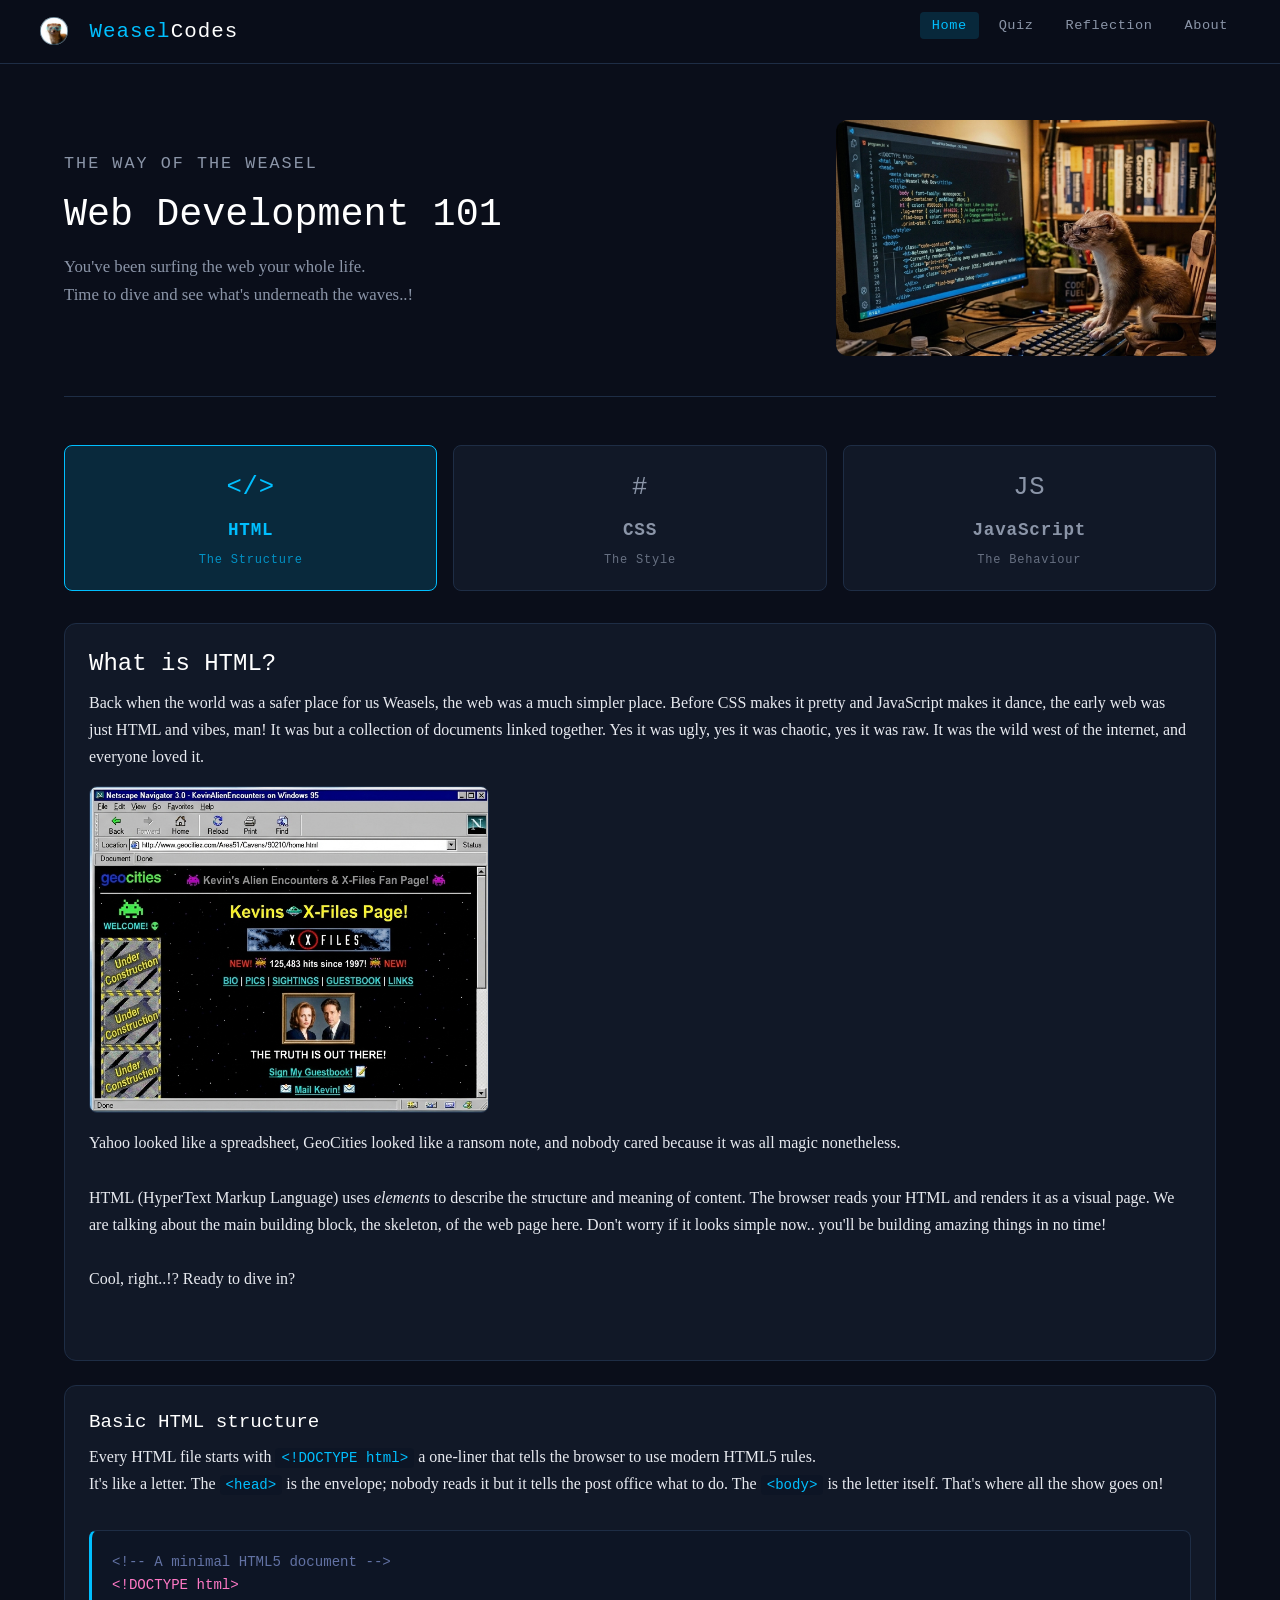
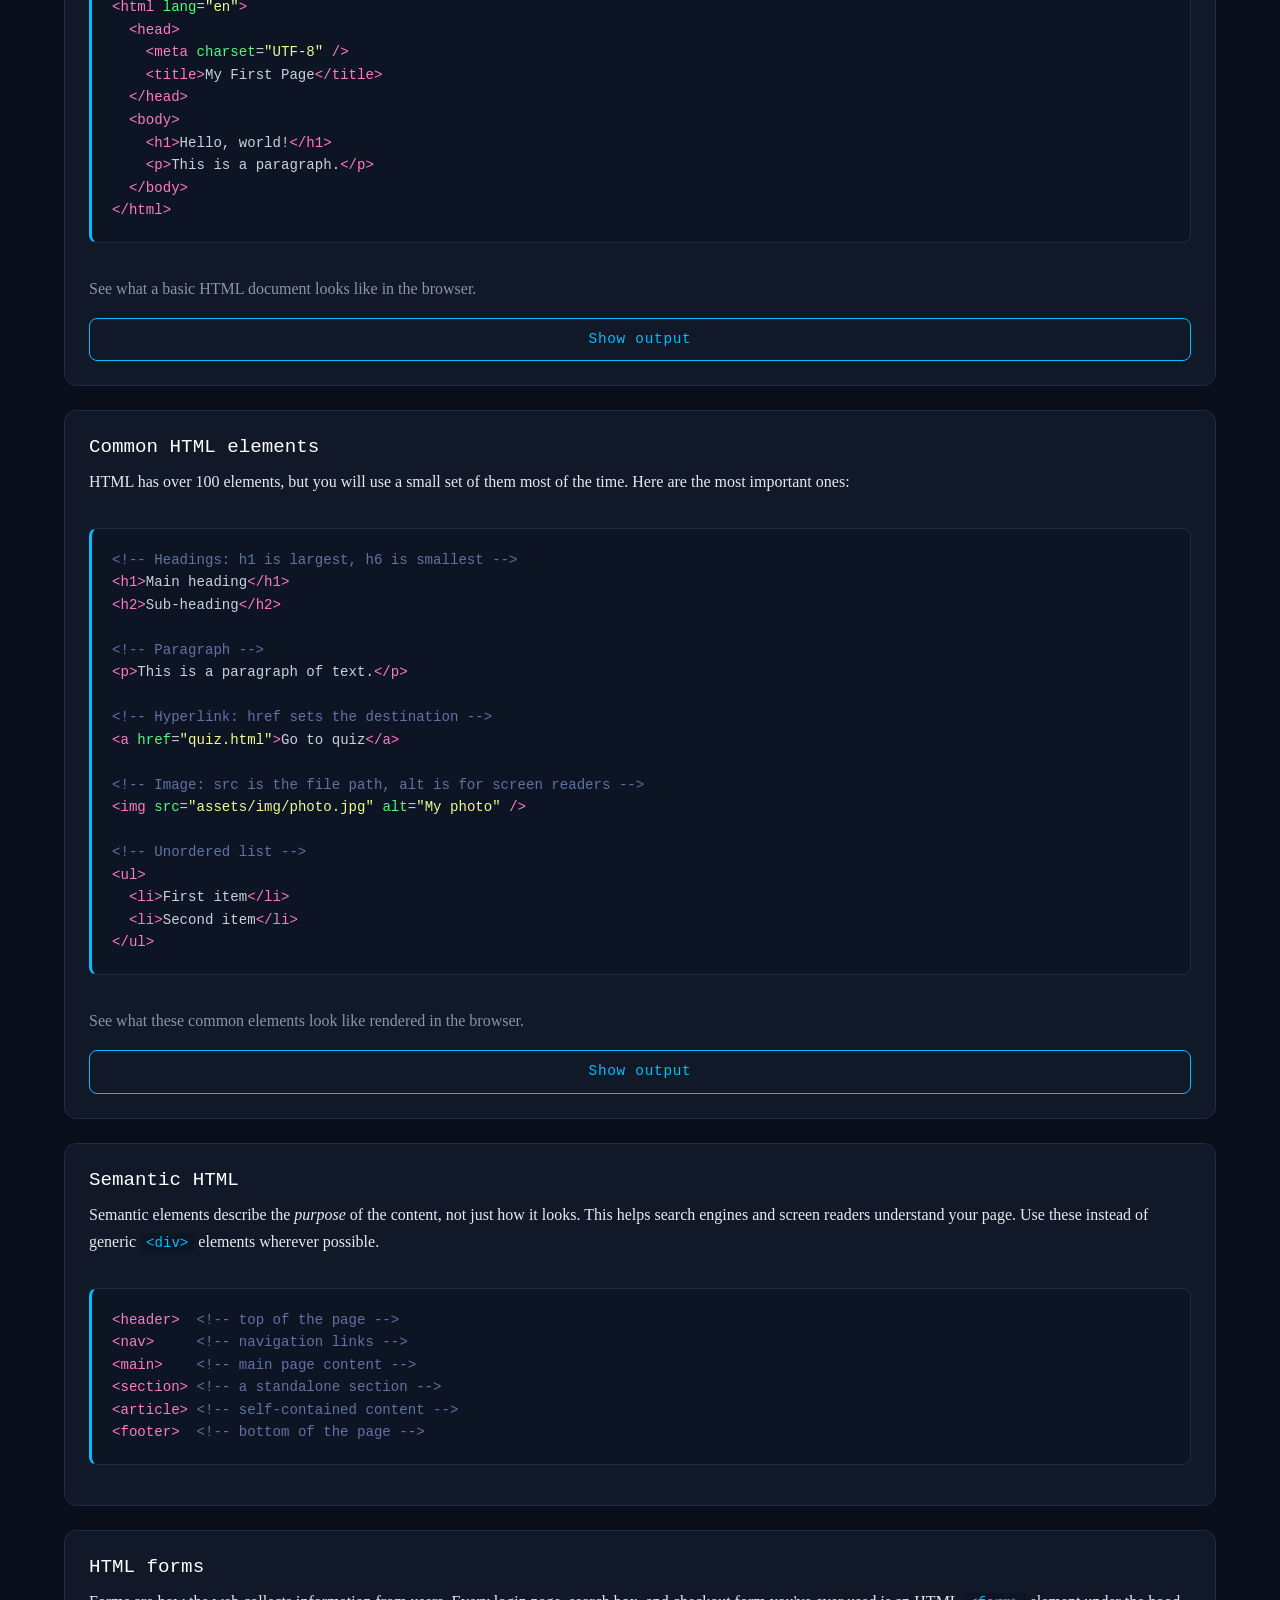
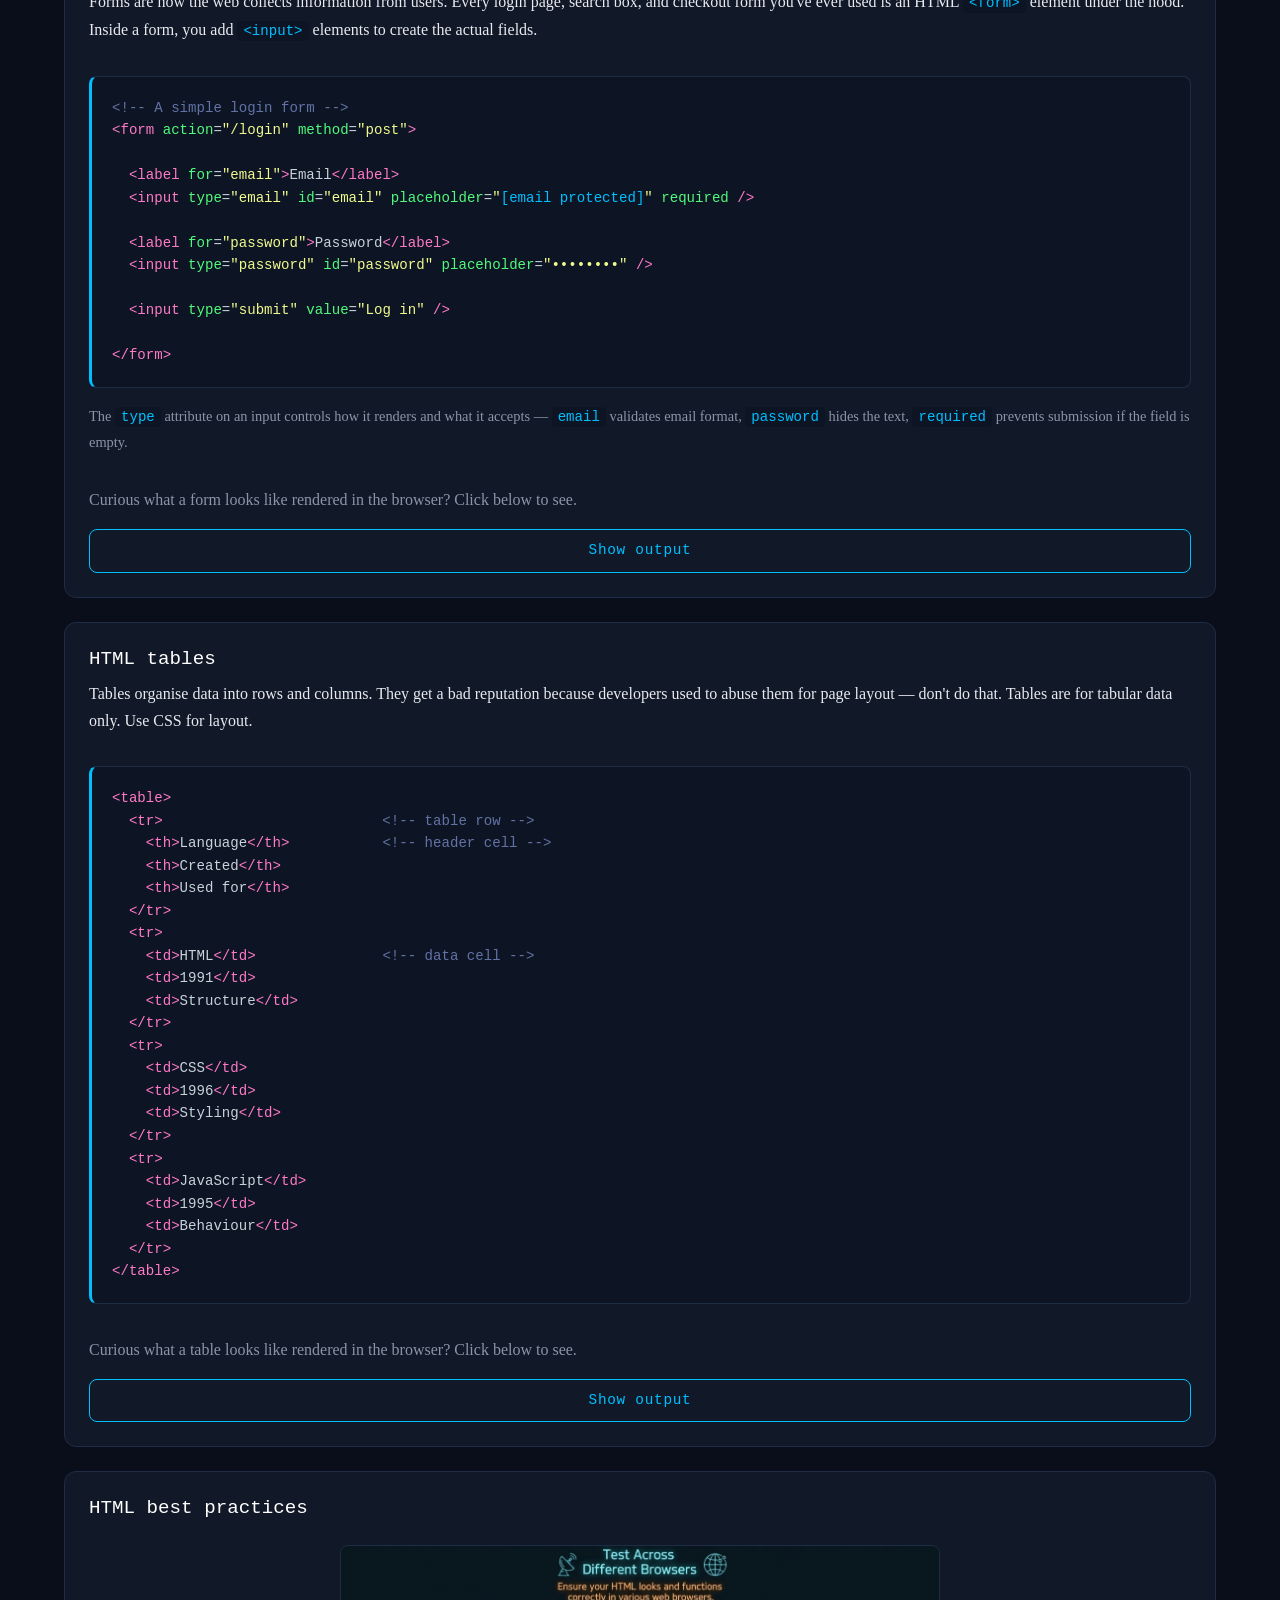
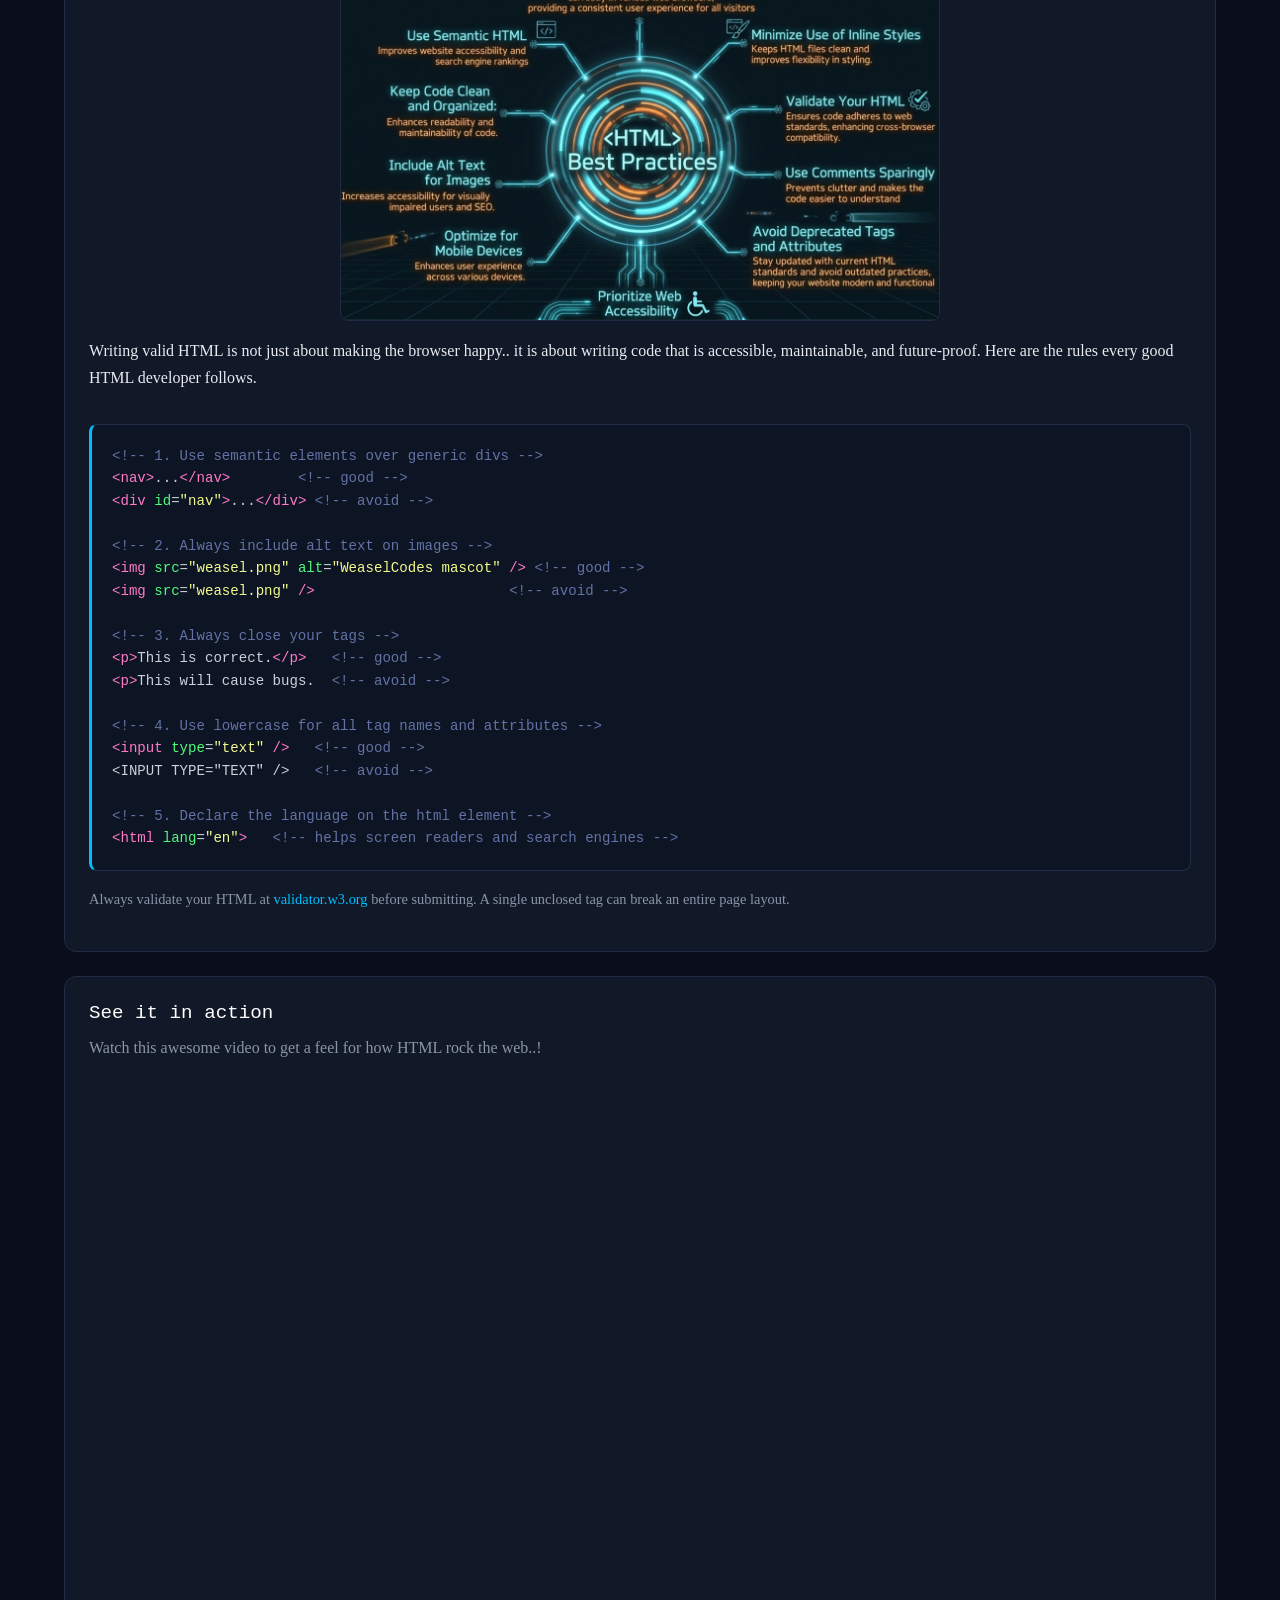
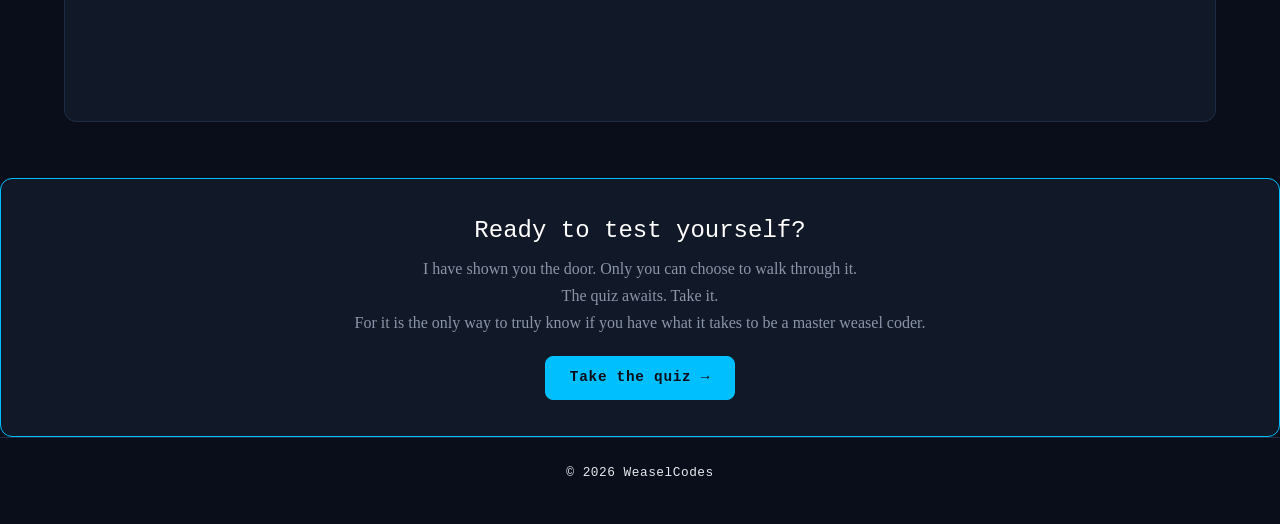
==== commit f192729f: "separate inline internal js css" ====
--- a/index.html
+++ b/index.html
@@ -21,13 +21,7 @@
           <img
             src="assets/img/weaselcodesicon.png"
             alt="WeaselCodes logo"
-            style="
-              width: 28px;
-              height: 28px;
-              border-radius: 50%;
-              margin-right: 8px;
-              vertical-align: middle;
-            "
+            class="nav-logo-icon"
           />
           Weasel<span>Codes</span></a
         >
@@ -37,7 +31,7 @@
           <li><a href="index.html" class="active">Home</a></li>
           <li><a href="quiz.html">Quiz</a></li>
           <li><a href="reflection.html">Reflection</a></li>
-          <li><a href="cv.html">About Me</a></li>
+          <li><a href="cv.html">About</a></li>
         </ul>
       </div>
     </nav>
@@ -48,14 +42,8 @@
         <!-- Hero -->
         <div
           class="hero hero-layout"
-          style="
-            display: flex;
-            align-items: center;
-            justify-content: space-between;
-            gap: 32px;
-          "
         >
-          <div style="flex: 1; min-width: 0">
+          <div class="hero-text">
             <p class="hero-label">The way of the weasel</p>
             <h1>Web Development 101</h1>
             <p>
@@ -67,13 +55,6 @@
             src="assets/img/weaselcode.jpg"
             alt="WeaselCodes mascot"
             class="hero-img"
-            style="
-              width: 380px;
-              max-width: 40%;
-              height: auto;
-              opacity: 0.9;
-              border-radius: 12px;
-            "
           />
         </div>
         <!-- ===== TAB BUTTONS ===== -->
@@ -122,7 +103,7 @@
         <!-- ===== TAB PANELS ===== -->
 
         <!-- HTML Panel -->
-        <div class="tab-panel active" id="panel-html" role="tabpanel">
+        <section class="tab-panel active" id="panel-html" role="tabpanel" aria-label="HTML tutorial">
           <div class="card mb-4">
             <h2>What is HTML?</h2>
             <p>
@@ -135,12 +116,7 @@
               <img
                 src="assets/img/geocities.jpg"
                 alt="old web screenshot"
-                style="
-                  width: 100%;
-                  max-width: 400px;
-                  margin: 16px 0;
-                  border-radius: 8px;
-                "
+                class="demo-img"
               />
               <br />
               Yahoo looked like a spreadsheet, GeoCities looked like a ransom
@@ -182,7 +158,7 @@
     <span class="tag">&lt;p&gt;</span>This is a paragraph.<span class="tag">&lt;/p&gt;</span>
   <span class="tag">&lt;/body&gt;</span>
 <span class="tag">&lt;/html&gt;</span></code></pre>
-            <p style="margin-top: 16px; color: var(--text-secondary)">
+            <p class="hint-text">
               See what a basic HTML document looks like in the browser.
             </p>
 
@@ -190,22 +166,15 @@
               onclick="toggleStructureOutput()"
               id="structure-toggle-btn"
               class="btn btn-outline"
-              style="margin-top: 8px"
             >
-              Show rendered output
+              Show output
             </button>
 
             <img
               id="structure-output-img"
               src="assets/img/htmlbasic.jpg"
               alt="Rendered HTML structure example"
-              style="
-                display: none;
-                margin-top: 16px;
-                max-width: 100%;
-                border-radius: 8px;
-                border: 1px solid var(--border);
-              "
+              class="toggle-img"
             />
           </div>
 
@@ -233,7 +202,7 @@
   <span class="tag">&lt;li&gt;</span>First item<span class="tag">&lt;/li&gt;</span>
   <span class="tag">&lt;li&gt;</span>Second item<span class="tag">&lt;/li&gt;</span>
 <span class="tag">&lt;/ul&gt;</span></code></pre>
-            <p style="margin-top: 16px; color: var(--text-secondary)">
+            <p class="hint-text">
               See what these common elements look like rendered in the browser.
             </p>
 
@@ -241,22 +210,15 @@
               onclick="toggleElementsOutput()"
               id="elements-toggle-btn"
               class="btn btn-outline"
-              style="margin-top: 8px"
             >
-              Show rendered output
+              Show output
             </button>
 
             <img
               id="elements-output-img"
               src="assets/img/htmlcommon.jpg"
               alt="Rendered HTML elements example"
-              style="
-                display: none;
-                margin-top: 16px;
-                max-width: 100%;
-                border-radius: 8px;
-                border: 1px solid var(--border);
-              "
+              class="toggle-img"
             />
           </div>
 
@@ -297,14 +259,14 @@
   <span class="tag">&lt;input</span> <span class="atr">type</span>=<span class="val">"submit"</span> <span class="atr">value</span>=<span class="val">"Log in"</span> <span class="tag">/&gt;</span>
 
 <span class="tag">&lt;/form&gt;</span></code></pre>
-            <p style="color: var(--text-secondary); font-size: 0.9rem">
+            <p class="note-text">
               The <code>type</code> attribute on an input controls how it
               renders and what it accepts — <code>email</code> validates email
               format, <code>password</code> hides the text,
               <code>required</code> prevents submission if the field is empty.
             </p>
             <!-- Button and hidden image -->
-            <p style="margin-top: 16px; color: var(--text-secondary)">
+            <p class="hint-text">
               Curious what a form looks like rendered in the browser? Click
               below to see.
             </p>
@@ -313,22 +275,15 @@
               onclick="toggleFormOutput()"
               id="form-toggle-btn"
               class="btn btn-outline"
-              style="margin-top: 8px"
             >
-              Show rendered output
+              Show output
             </button>
 
             <img
               id="form-output-img"
               src="assets/img/htmlform.jpg"
               alt="Rendered HTML form example"
-              style="
-                display: none;
-                margin-top: 16px;
-                max-width: 100%;
-                border-radius: 8px;
-                border: 1px solid var(--border);
-              "
+              class="toggle-img"
             />
 
             <script
@@ -370,7 +325,7 @@
 <span class="tag">&lt;/table&gt;</span></code></pre>
 
             <!-- Button and hidden image -->
-            <p style="margin-top: 16px; color: var(--text-secondary)">
+            <p class="hint-text">
               Curious what a table looks like rendered in the browser? Click
               below to see.
             </p>
@@ -379,22 +334,15 @@
               onclick="toggleTableOutput()"
               id="table-toggle-btn"
               class="btn btn-outline"
-              style="margin-top: 8px"
             >
-              Show rendered output
+              Show output
             </button>
 
             <img
               id="table-output-img"
               src="assets/img/htmltable.png"
               alt="Rendered HTML table example"
-              style="
-                display: none;
-                margin-top: 16px;
-                max-width: 100%;
-                border-radius: 8px;
-                border: 1px solid var(--border);
-              "
+              class="toggle-img"
             />
           </div>
           <!-- HTML Best Practices Card -->
@@ -404,13 +352,7 @@
               <img
                 src="assets/img/htmlbestpractice.jpg"
                 alt="HTML best practices"
-                style="
-                  width: 100%;
-                  max-width: 600px;
-                  margin: 16px auto;
-                  border-radius: 8px;
-                  display: block;
-                "
+                class="demo-img-wide"
               />
               Writing valid HTML is not just about making the browser happy.. it
               is about writing code that is accessible, maintainable, and
@@ -435,7 +377,7 @@
 
 <span class="cmt">&lt;!-- 5. Declare the language on the html element --&gt;</span>
 <span class="tag">&lt;html</span> <span class="atr">lang</span>=<span class="val">"en"</span><span class="tag">&gt;</span>   <span class="cmt">&lt;!-- helps screen readers and search engines --&gt;</span></code></pre>
-            <p style="color: var(--text-secondary); font-size: 0.9rem">
+            <p class="note-text">
               Always validate your HTML at
               <a href="https://validator.w3.org" target="_blank"
                 >validator.w3.org</a
@@ -447,18 +389,12 @@
           <!-- ===== VIDEO SECTION ===== -->
           <div class="card mb-4">
             <h3>See it in action</h3>
-            <p style="color: var(--text-secondary); margin-bottom: 16px">
+            <p class="intro-text">
               Watch this awesome video to get a feel for how HTML rock the
               web..!
             </p>
             <div
-              style="
-                position: relative;
-                padding-bottom: 56.25%;
-                height: 0;
-                overflow: hidden;
-                border-radius: 8px;
-              "
+              class="video-wrapper"
             >
               <iframe
                 src="https://www.youtube.com/embed/HD13eq_Pmp8"
@@ -473,22 +409,15 @@
                   picture-in-picture;
                 "
                 allowfullscreen
-                style="
-                  position: absolute;
-                  top: 0;
-                  left: 0;
-                  width: 100%;
-                  height: 100%;
-                  border-radius: 8px;
-                "
+                class="video-iframe"
               ></iframe>
             </div>
           </div>
-        </div>
+        </section>
         <!-- end #panel-html -->
 
         <!-- CSS Panel -->
-        <div class="tab-panel" id="panel-css" role="tabpanel">
+        <section class="tab-panel" id="panel-css" role="tabpanel" aria-label="CSS tutorial">
           <div class="card mb-4">
             <h2>What is CSS?</h2>
             <p>
@@ -503,13 +432,7 @@
             <img
               src="assets/img/htmlcss.jpg"
               alt="juxtaposition of HTML and CSS represented by cats"
-              style="
-                width: 100%;
-                max-width: 400px;
-                margin: 16px auto;
-                border-radius: 8px;
-                display: block;
-              "
+              class="demo-img"
             />
             <!-- Live CSS Demo -->
 
@@ -525,45 +448,29 @@
 
             <!-- Controls -->
             <div
-              style="display: flex; flex-wrap: wrap; gap: 16px; margin: 16px 0"
+              class="demo-controls"
             >
-              <label style="font-size: 0.85rem; color: var(--text-secondary)">
+              <label class="demo-label">
                 Background colour
                 <input
                   type="color"
                   id="demo-bg"
                   value="#1a2235"
-                  style="
-                    display: block;
-                    margin-top: 4px;
-                    width: 48px;
-                    height: 32px;
-                    border: none;
-                    cursor: pointer;
-                    background: none;
-                  "
+                  class="demo-color-picker"
                 />
               </label>
 
-              <label style="font-size: 0.85rem; color: var(--text-secondary)">
+              <label class="demo-label">
                 Text colour
                 <input
                   type="color"
                   id="demo-color"
                   value="#00BFFF"
-                  style="
-                    display: block;
-                    margin-top: 4px;
-                    width: 48px;
-                    height: 32px;
-                    border: none;
-                    cursor: pointer;
-                    background: none;
-                  "
+                  class="demo-color-picker"
                 />
               </label>
 
-              <label style="font-size: 0.85rem; color: var(--text-secondary)">
+              <label class="demo-label">
                 Font size: <span id="demo-size-label">20px</span>
                 <input
                   type="range"
@@ -571,11 +478,11 @@
                   min="12"
                   max="48"
                   value="20"
-                  style="display: block; margin-top: 4px; width: 160px"
+                  class="demo-range"
                 />
               </label>
 
-              <label style="font-size: 0.85rem; color: var(--text-secondary)">
+              <label class="demo-label">
                 Border radius: <span id="demo-radius-label">8px</span>
                 <input
                   type="range"
@@ -583,7 +490,7 @@
                   min="0"
                   max="50"
                   value="8"
-                  style="display: block; margin-top: 4px; width: 160px"
+                  class="demo-range"
                 />
               </label>
             </div>
@@ -591,17 +498,7 @@
             <!-- The live preview box -->
             <div
               id="css-demo-box"
-              style="
-                background: #1a2235;
-                color: #00bfff;
-                font-size: 20px;
-                border-radius: 8px;
-                padding: 32px;
-                text-align: center;
-                border: 2px solid #00bfff;
-                font-family: &quot;Courier New&quot;, monospace;
-                transition: all 0.2s ease;
-              "
+              class="css-demo-preview"
             >
               One stylesheet to rule them all.
             </div>
@@ -699,7 +596,7 @@
               cards — all working out of the box.
             </p>
 
-            <h3 style="margin-top: 16px">Loading Bootstrap via CDN</h3>
+            <h3 class="mt-3">Loading Bootstrap via CDN</h3>
             <p>
               The right way to use Bootstrap is to load it dynamically from a
               Content Delivery Network (CDN) instead of downloading and storing
@@ -717,7 +614,7 @@
   <span class="atr">src</span>=<span class="val">"https://cdn.jsdelivr.net/npm/<a href="/cdn-cgi/l/email-protection" class="__cf_email__" data-cfemail="71131e1e05020503100131445f425f42">[email&#160;protected]</a>/dist/js/bootstrap.bundle.min.js"</span><span class="tag">&gt;</span>
 <span class="tag">&lt;/script&gt;</span></code></pre>
 
-            <h3 style="margin-top: 16px">The 12-column grid</h3>
+            <h3 class="mt-3">The 12-column grid</h3>
             <p>
               Bootstrap divides every row into 12 columns. You control how many
               columns an element spans at each screen size using classes like
@@ -738,7 +635,7 @@
   <span class="tag">&lt;div</span> <span class="atr">class</span>=<span class="val">"col-md-4"</span><span class="tag">&gt;</span>Column 3<span class="tag">&lt;/div&gt;</span>
 <span class="tag">&lt;/div&gt;</span></code></pre>
 
-            <h3 style="margin-top: 16px">Custom CSS always wins</h3>
+            <h3 class="mt-3">Custom CSS always wins</h3>
             <p>
               Bootstrap is a starting point, not the finish line. The key to
               making your site look unique is layering your own custom CSS on
@@ -751,7 +648,7 @@
 
 <span class="cmt">&lt;!-- Your custom CSS second — overrides Bootstrap --&gt;</span>
 <span class="tag">&lt;link</span> <span class="atr">rel</span>=<span class="val">"stylesheet"</span> <span class="atr">href</span>=<span class="val">"css/style.css"</span> <span class="tag">/&gt;</span></code></pre>
-            <p style="color: var(--text-secondary); font-size: 0.9rem">
+            <p class="note-text">
               This is exactly how WeaselCodes is built. Bootstrap handles the
               responsive grid and base styles, while
               <code>style.css</code> handles the theme, accents, custom fonts,
@@ -814,7 +711,7 @@
 <span class="sel">tr:nth-child(even)</span> {
   <span class="prop">background-color</span>: <span class="val">#1a2235</span>;
 }</code></pre>
-            <p style="color: var(--text-secondary); font-size: 0.9rem">
+            <p class="note-text">
               Other useful pseudo-classes: <code>:visited</code> for links
               already clicked, <code>:first-child</code> for the first element
               in a group, and <code>:disabled</code> for disabled form inputs.
@@ -828,12 +725,7 @@
               <img
                 src="assets/img/csspeter.gif"
                 alt="CSS best practices meme"
-                style="
-                  width: 100%;
-                  max-width: 400px;
-                  margin: 16px 0;
-                  display: block;
-                "
+                class="demo-img"
               />
               CSS is easy to write badly. It is easy to write rules that
               conflict with each other, that break on some screens but not
@@ -845,7 +737,7 @@
 <span class="sel">.btn</span> { <span class="prop">background</span>: <span class="val">#00BFFF</span>; }
 
 <span class="cmt">/* Avoid — inline style on the element */</span>
-<span class="cmt">&lt;button style="background: #00BFFF"&gt; ...too hard to maintain</span>
+<span class="cmt">&lt;button class="accent-bg"&gt; ...too hard to maintain</span>
 
 <span class="cmt">/* 2. Use CSS variables for colours and repeated values */</span>
 <span class="sel">:root</span> {
@@ -866,7 +758,7 @@
 <span class="sel">@media (min-width: 768px)</span> {
   <span class="sel">.container</span> { <span class="prop">max-width</span>: <span class="val">1200px</span>; } <span class="cmt">/* wider screens */</span>
 }</code></pre>
-            <p style="color: var(--text-secondary); font-size: 0.9rem">
+            <p class="note-text">
               Validate your CSS at
               <a href="https://jigsaw.w3.org/css-validator/" target="_blank"
                 >jigsaw.w3.org/css-validator</a
@@ -877,18 +769,12 @@
           <!-- ===== VIDEO SECTION ===== -->
           <div class="card mb-4">
             <h3>See it in action</h3>
-            <p style="color: var(--text-secondary); margin-bottom: 16px">
+            <p class="intro-text">
               Watch this awesome video to see how CSS transforms a plain HTML
               page into a stunning website..!
             </p>
             <div
-              style="
-                position: relative;
-                padding-bottom: 56.25%;
-                height: 0;
-                overflow: hidden;
-                border-radius: 8px;
-              "
+              class="video-wrapper"
             >
               <iframe
                 src="https://www.youtube.com/embed/wRNinF7YQqQ"
@@ -903,14 +789,7 @@
                   picture-in-picture;
                 "
                 allowfullscreen
-                style="
-                  position: absolute;
-                  top: 0;
-                  left: 0;
-                  width: 100%;
-                  height: 100%;
-                  border-radius: 8px;
-                "
+                class="video-iframe"
               ></iframe>
             </div>
           </div>
@@ -919,7 +798,7 @@
         <!-- end #panel-css -->
 
         <!-- JavaScript Panel -->
-        <div class="tab-panel" id="panel-js" role="tabpanel">
+        <section class="tab-panel" id="panel-js" role="tabpanel" aria-label="JavaScript tutorial">
           <div class="card mb-4">
             <h2>What is JavaScript?</h2>
             <p class="text-center">
@@ -940,13 +819,7 @@
             <img
               src="assets/img/javascript.gif"
               alt="JavaScript example"
-              style="
-                width: 100%;
-                max-width: 300px;
-                margin: 16px auto;
-                border-radius: 8px;
-                display: block;
-              "
+              class="demo-img-sm"
             />
             <p>
               Fair warning: JavaScript will frustrate you, confuse you, and
@@ -955,98 +828,7 @@
               actually does something. Worth it. Trust the weasel.
             </p>
           </div>
-          <!-- JS Interactive Demo Card -->
-          <div class="card mb-4">
-            <h3>Try it yourself! The age calculator</h3>
-            <p>
-              Enter your birthday below. JavaScript will calculate exactly how
-              old you are — down to the day. This demonstrates variables, the
-              built-in
-              <code>Date</code> object, arithmetic, and DOM manipulation all
-              working together.
-            </p>
-
-            <!-- Input -->
-            <div style="margin: 16px 0">
-              <label
-                for="birthday-input"
-                style="
-                  display: block;
-                  font-size: 0.85rem;
-                  color: var(--text-secondary);
-                  margin-bottom: 8px;
-                "
-              >
-                Enter your date of birth
-              </label>
-              <input
-                type="date"
-                id="birthday-input"
-                style="
-                  padding: 10px 14px;
-                  border-radius: 8px;
-                  border: 1px solid var(--border);
-                  background: var(--bg-tertiary);
-                  color: var(--text-primary);
-                  font-family: &quot;Courier New&quot;, monospace;
-                  font-size: 0.95rem;
-                  cursor: pointer;
-                "
-              />
-            </div>
-
-            <!-- Calculate button -->
-            <button onclick="calculateAge()" class="btn btn-primary">
-              Calculate my age
-            </button>
-
-            <!-- Result display -->
-            <div
-              id="age-result"
-              style="
-                display: none;
-                margin-top: 20px;
-                padding: 20px;
-                background: var(--bg-tertiary);
-                border-radius: 8px;
-                border-left: 3px solid var(--accent);
-                font-family: &quot;Courier New&quot;, monospace;
-              "
-            >
-              <p
-                id="age-years"
-                style="
-                  font-size: 1.4rem;
-                  color: var(--accent);
-                  margin-bottom: 4px;
-                "
-              ></p>
-              <p
-                id="age-days"
-                style="
-                  font-size: 0.9rem;
-                  color: var(--text-secondary);
-                  margin: 0;
-                "
-              ></p>
-            </div>
-
-            <!-- Error message -->
-            <p
-              id="age-error"
-              style="
-                display: none;
-                margin-top: 12px;
-                color: var(--danger);
-                font-size: 0.9rem;
-              "
-            ></p>
-
-            <script
-              data-cfasync="false"
-              src="/cdn-cgi/scripts/5c5dd728/cloudflare-static/email-decode.min.js"
-            ></script>
-          </div>
+
           <div class="card mb-4">
             <h3>Variables and data types</h3>
             <p>
@@ -1155,7 +937,7 @@
 localStorage.setItem(<span class="str">"score"</span>, <span class="str">"8"</span>);       <span class="cmt">// save a value</span>
 <span class="kw">const</span> score = localStorage.getItem(<span class="str">"score"</span>); <span class="cmt">// retrieve it</span>
 localStorage.removeItem(<span class="str">"score"</span>);         <span class="cmt">// delete it</span></code></pre>
-            <p style="color: var(--text-secondary); font-size: 0.9rem">
+            <p class="note-text">
               <code>localStorage</code> survives page reloads and even closing
               the browser. This is exactly what the quiz page uses to remember
               your previous attempts.
@@ -1189,7 +971,7 @@
   });
 
 });</code></pre>
-            <p style="color: var(--text-secondary); font-size: 0.9rem">
+            <p class="note-text">
               jQuery is loaded via CDN just like Bootstrap. We use it in the
               quiz page for AJAX requests — fetching the questions file and the
               reward API without reloading the page.
@@ -1228,7 +1010,7 @@
   alert(<span class="str">"Please enter your age."</span>);
   <span class="kw">return</span>; <span class="cmt">// stop here — never trust empty input</span>
 }</code></pre>
-            <p style="color: var(--text-secondary); font-size: 0.9rem">
+            <p class="note-text">
               The most important rule: write code as if the person who maintains
               it after you is a dangerous psychopath who knows where you live.
               Comment everything. Name things clearly. Keep functions small.
@@ -1236,18 +1018,12 @@
           </div>
           <div class="card mb-4">
             <h3>See it in action</h3>
-            <p style="color: var(--text-secondary); margin-bottom: 16px">
+            <p class="intro-text">
               Watch this video to so you can make a cool interactive website
               using JavaScript..!
             </p>
             <div
-              style="
-                position: relative;
-                padding-bottom: 56.25%;
-                height: 0;
-                overflow: hidden;
-                border-radius: 8px;
-              "
+              class="video-wrapper"
             >
               <iframe
                 src="https://www.youtube.com/embed/Ihy0QziLDf0"
@@ -1262,18 +1038,11 @@
                   picture-in-picture;
                 "
                 allowfullscreen
-                style="
-                  position: absolute;
-                  top: 0;
-                  left: 0;
-                  width: 100%;
-                  height: 100%;
-                  border-radius: 8px;
-                "
+                class="video-iframe"
               ></iframe>
             </div>
           </div>
-        </div>
+        </section>
         <!-- end #panel-js -->
 
         <!-- ===== QUIZ CTA ===== -->
@@ -1308,4 +1077,4 @@
     <!-- Main JS — all interactive logic for this page -->
     <script src="js/main.js"></script>
   </body>
-</html>
+</html>
--- a/css/style.css
+++ b/css/style.css
@@ -482,3 +482,250 @@
     padding: 0 16px;
   }
 }
+
+/* ---------- Tutorial Page — Extracted from inline styles ---------- */
+
+/* Navbar logo icon */
+.nav-logo-icon {
+  width: 28px;
+  height: 28px;
+  border-radius: 50%;
+  margin-right: 8px;
+  vertical-align: middle;
+}
+
+/* Hero text wrapper */
+.hero-text {
+  flex: 1;
+  min-width: 0;
+}
+
+/* Hero layout — flex row on desktop, stacks on mobile via media query */
+.hero-layout {
+  display: flex;
+  align-items: center;
+  justify-content: space-between;
+  gap: 32px;
+}
+
+/* Hero image */
+.hero-img {
+  width: 380px;
+  max-width: 40%;
+  height: auto;
+  opacity: 0.9;
+  border-radius: 12px;
+}
+
+/* Toggle output images — hidden by default, shown via JS */
+.toggle-img {
+  display: none;
+  margin-top: 16px;
+  max-width: 100%;
+  border-radius: 8px;
+  border: 1px solid var(--border);
+}
+
+/* Added by JS when image is toggled visible */
+.toggle-img-visible {
+  display: block;
+}
+
+/* Hint text below toggle buttons */
+.hint-text {
+  margin-top: 16px;
+  color: var(--text-secondary);
+}
+
+/* Note text — small muted footnote */
+.note-text {
+  color: var(--text-secondary);
+  font-size: 0.9rem;
+}
+
+/* Intro text — muted paragraph with bottom margin */
+.intro-text {
+  color: var(--text-secondary);
+  margin-bottom: 16px;
+}
+
+/* Responsive video embed wrapper */
+.video-wrapper {
+  position: relative;
+  padding-bottom: 56.25%; /* 16:9 aspect ratio */
+  height: 0;
+  overflow: hidden;
+  border-radius: 8px;
+}
+
+/* iframe inside video wrapper */
+.video-iframe {
+  position: absolute;
+  top: 0;
+  left: 0;
+  width: 100%;
+  height: 100%;
+  border-radius: 8px;
+}
+
+/* CSS demo controls row */
+.demo-controls {
+  display: flex;
+  flex-wrap: wrap;
+  gap: 16px;
+  margin: 16px 0;
+}
+
+/* Demo control labels */
+.demo-label {
+  font-size: 0.85rem;
+  color: var(--text-secondary);
+}
+
+/* Colour picker input */
+.demo-color-picker {
+  display: block;
+  margin-top: 4px;
+  width: 48px;
+  height: 32px;
+  border: none;
+  cursor: pointer;
+  background: none;
+}
+
+/* Range slider input */
+.demo-range {
+  display: block;
+  margin-top: 4px;
+  width: 160px;
+}
+
+/* CSS demo live preview box */
+.css-demo-preview {
+  background: #1a2235;
+  color: #00bfff;
+  font-size: 20px;
+  border-radius: 8px;
+  padding: 32px;
+  text-align: center;
+  border: 2px solid #00bfff;
+  font-family: var(--font-mono);
+  transition: all 0.2s ease;
+}
+
+/* Colour changer preview box (JS tab) */
+.colour-box-preview {
+  background: #1a2235;
+  border-radius: 8px;
+  padding: 40px;
+  text-align: center;
+  margin: 16px 0;
+  transition: background 0.4s ease;
+  font-family: var(--font-mono);
+  font-size: 1.1rem;
+  color: #ffffff;
+}
+
+/* Button row — flex row of buttons */
+.btn-row {
+  display: flex;
+  gap: 12px;
+  flex-wrap: wrap;
+}
+
+/* Colour code display below colour changer */
+.colour-code-display {
+  margin-top: 12px;
+  font-size: 0.85rem;
+  color: var(--text-secondary);
+}
+
+/* Accent background span */
+.accent-bg {
+  background: var(--accent);
+}
+
+/* Input wrapper — spacing around form inputs */
+.input-wrapper {
+  margin: 16px 0;
+}
+
+/* Input label */
+.input-label {
+  display: block;
+  font-size: 0.85rem;
+  color: var(--text-secondary);
+  margin-bottom: 8px;
+}
+
+/* Date input field */
+.date-input {
+  padding: 10px 14px;
+  border-radius: 8px;
+  border: 1px solid var(--border);
+  background: var(--bg-tertiary);
+  color: var(--text-primary);
+  font-family: var(--font-mono);
+  font-size: 0.95rem;
+  cursor: pointer;
+}
+
+/* Age result box */
+.age-result-box {
+  display: none;
+  margin-top: 20px;
+  padding: 20px;
+  background: var(--bg-tertiary);
+  border-radius: 8px;
+  border-left: 3px solid var(--accent);
+  font-family: var(--font-mono);
+}
+
+/* Age years result */
+.age-years-display {
+  font-size: 1.4rem;
+  color: var(--accent);
+  margin-bottom: 4px;
+}
+
+/* Age days result */
+.age-days-display {
+  font-size: 0.9rem;
+  color: var(--text-secondary);
+  margin: 0;
+}
+
+/* Age error message */
+.age-error-msg {
+  display: none;
+  margin-top: 12px;
+  color: var(--danger);
+  font-size: 0.9rem;
+}
+
+/* Demo images */
+.demo-img {
+  width: 100%;
+  max-width: 400px;
+  margin: 16px 0;
+  border-radius: 8px;
+  border: 1px solid var(--border);
+}
+
+.demo-img-wide {
+  width: 100%;
+  max-width: 600px;
+  margin: 16px auto;
+  display: block;
+  border-radius: 8px;
+  border: 1px solid var(--border);
+}
+
+.demo-img-sm {
+  width: 100%;
+  max-width: 300px;
+  margin: 16px auto;
+  display: block;
+  border-radius: 8px;
+  border: 1px solid var(--border);
+}
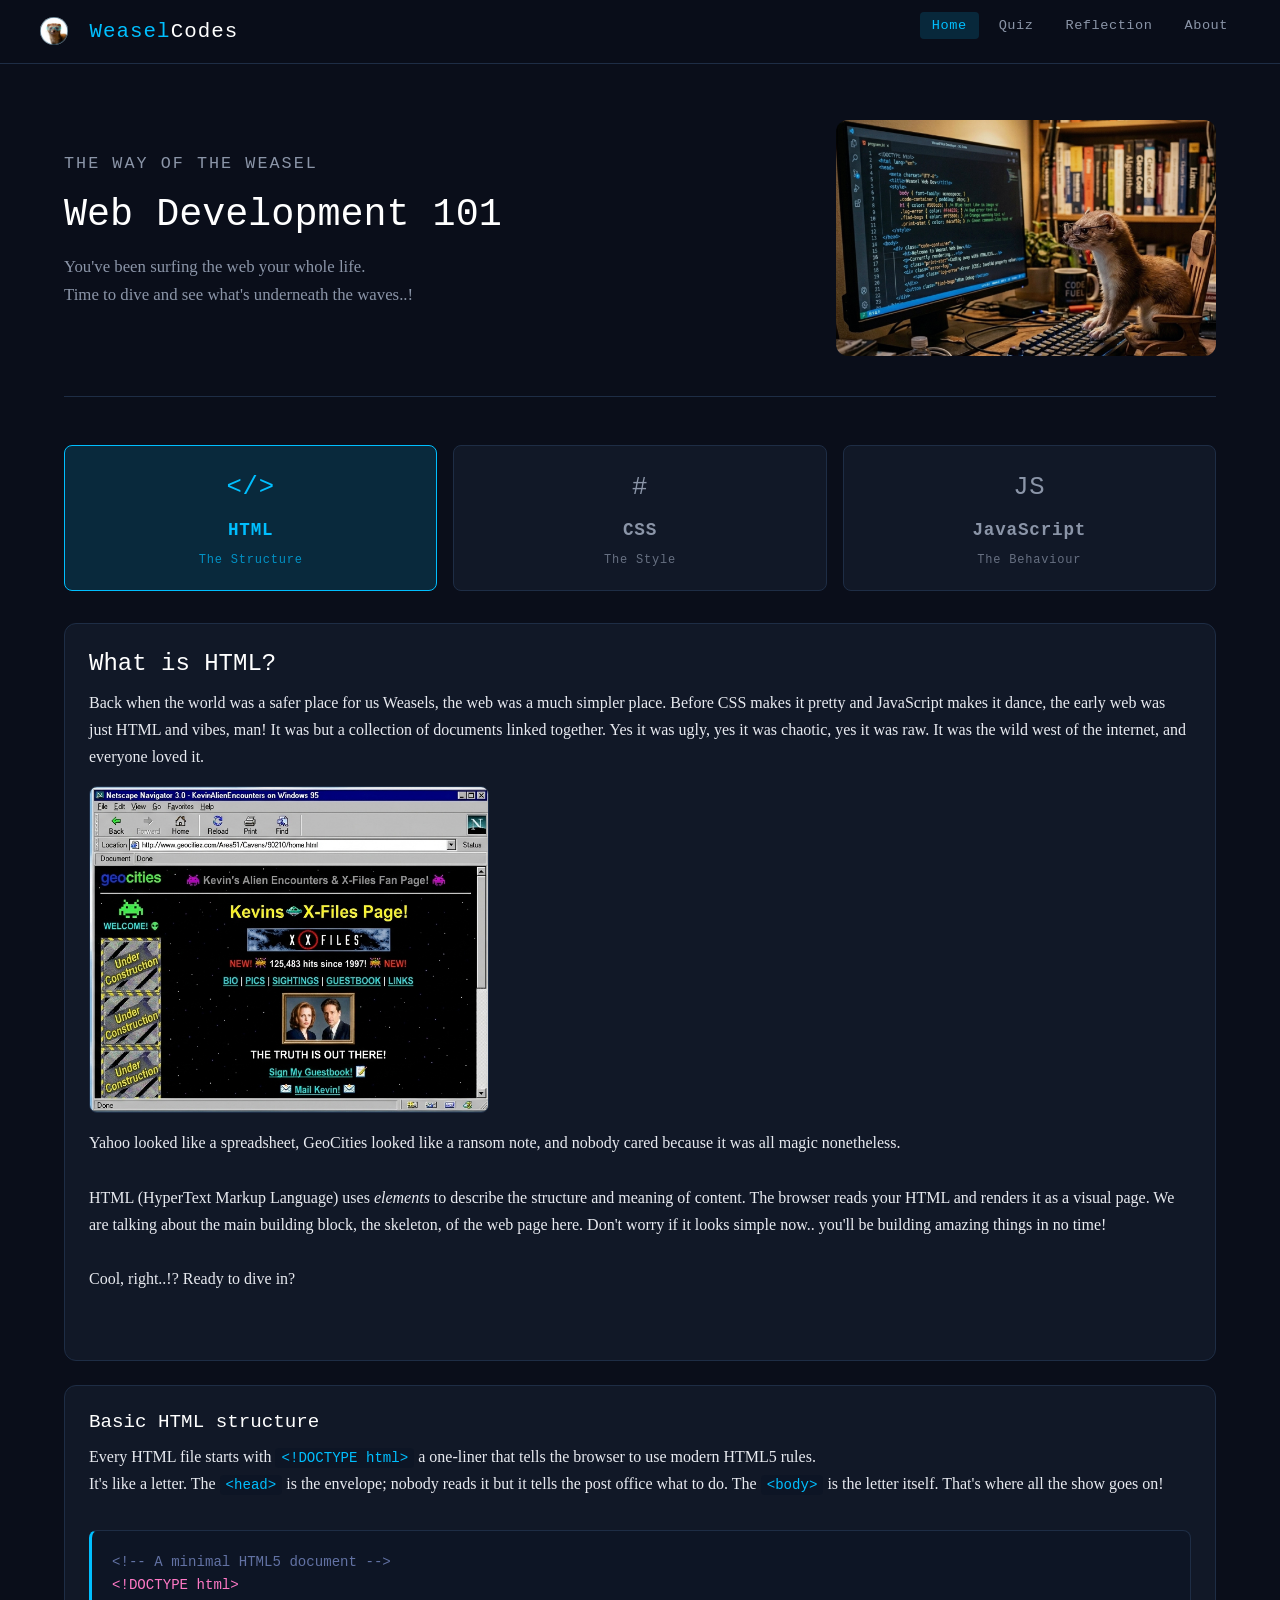
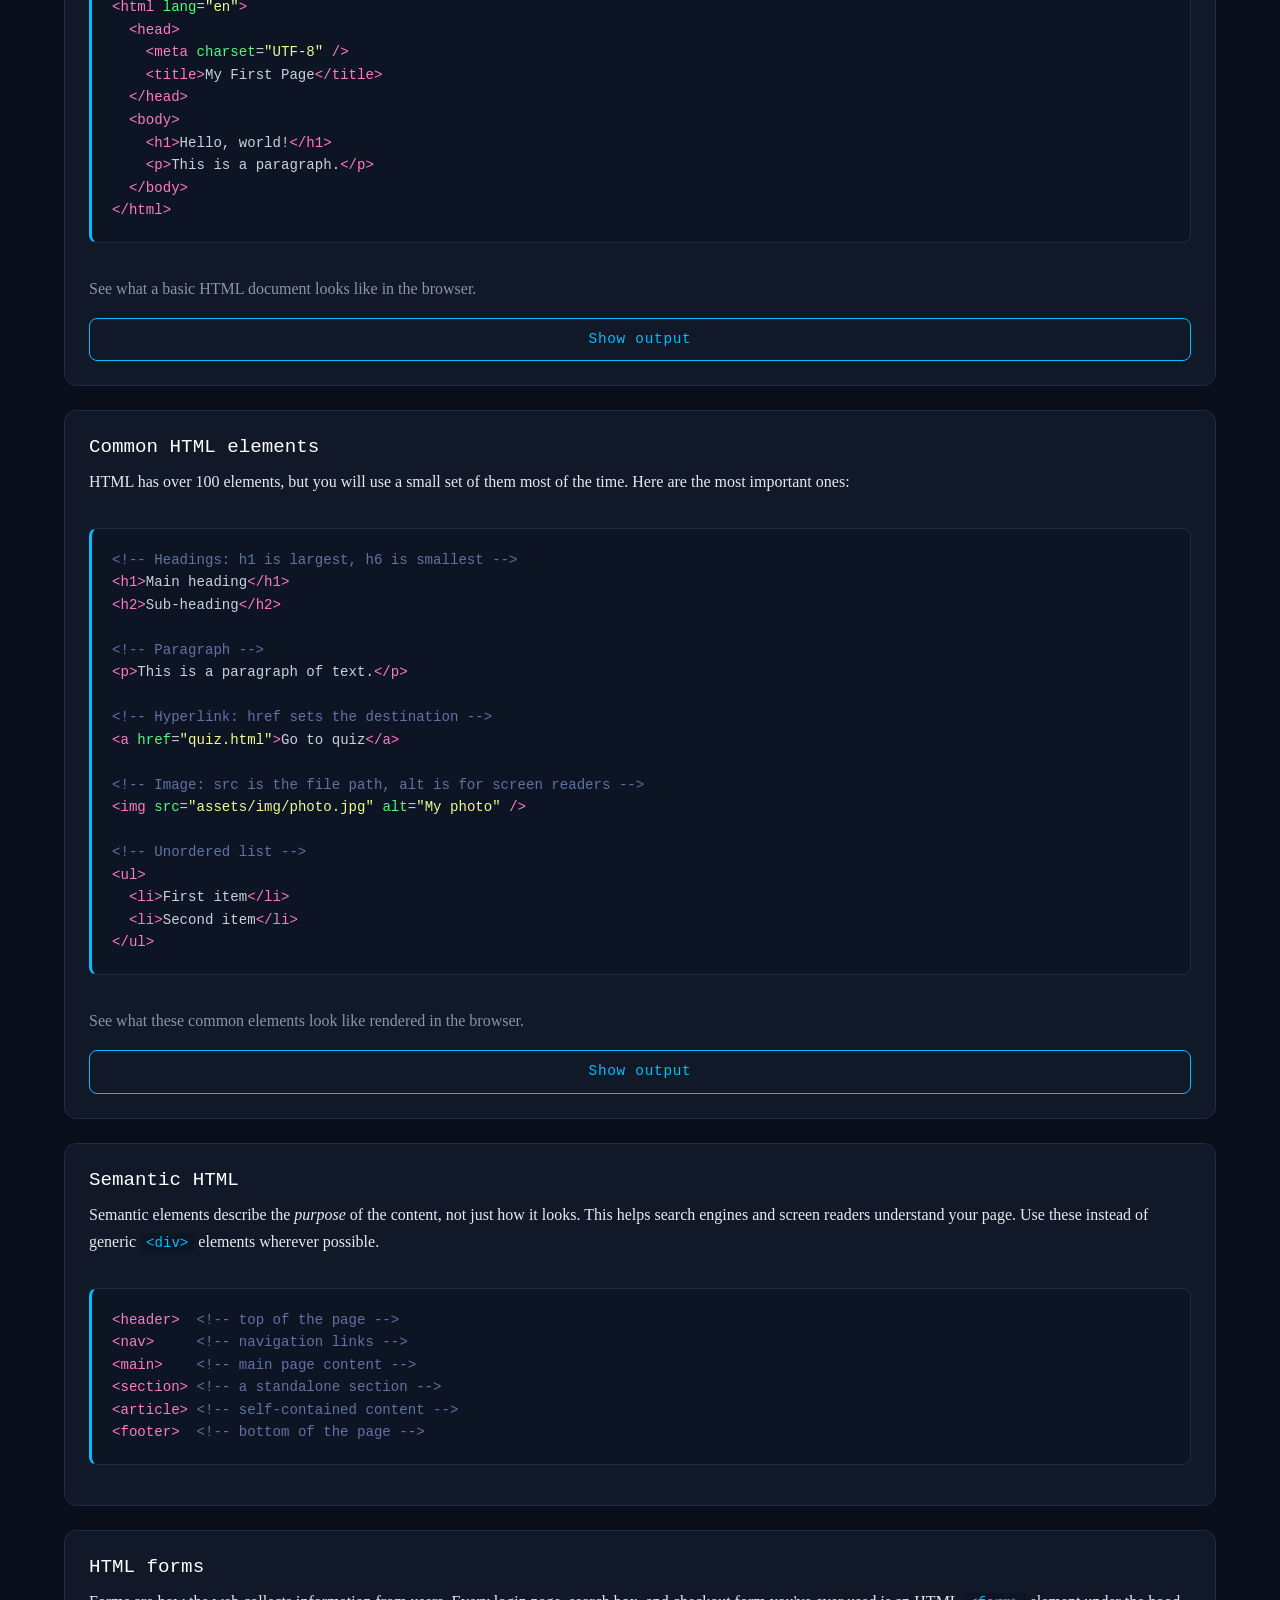
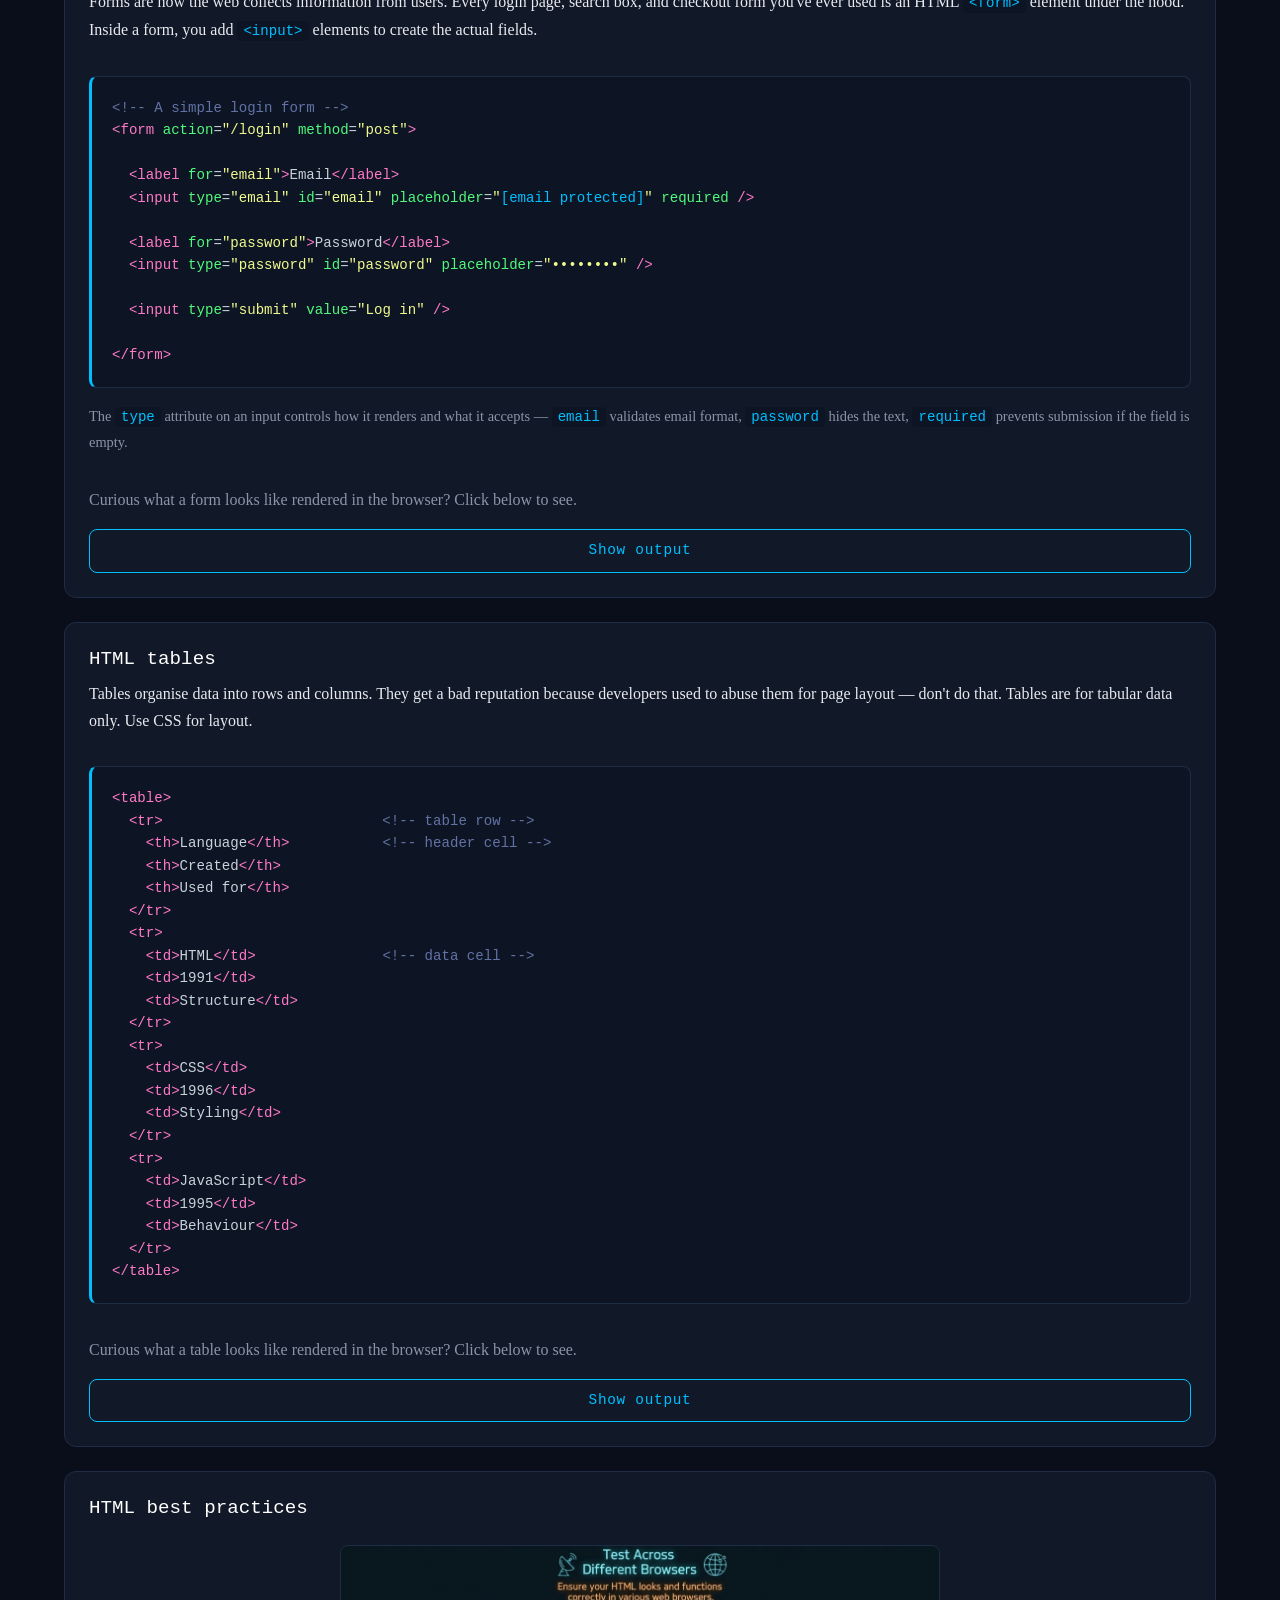
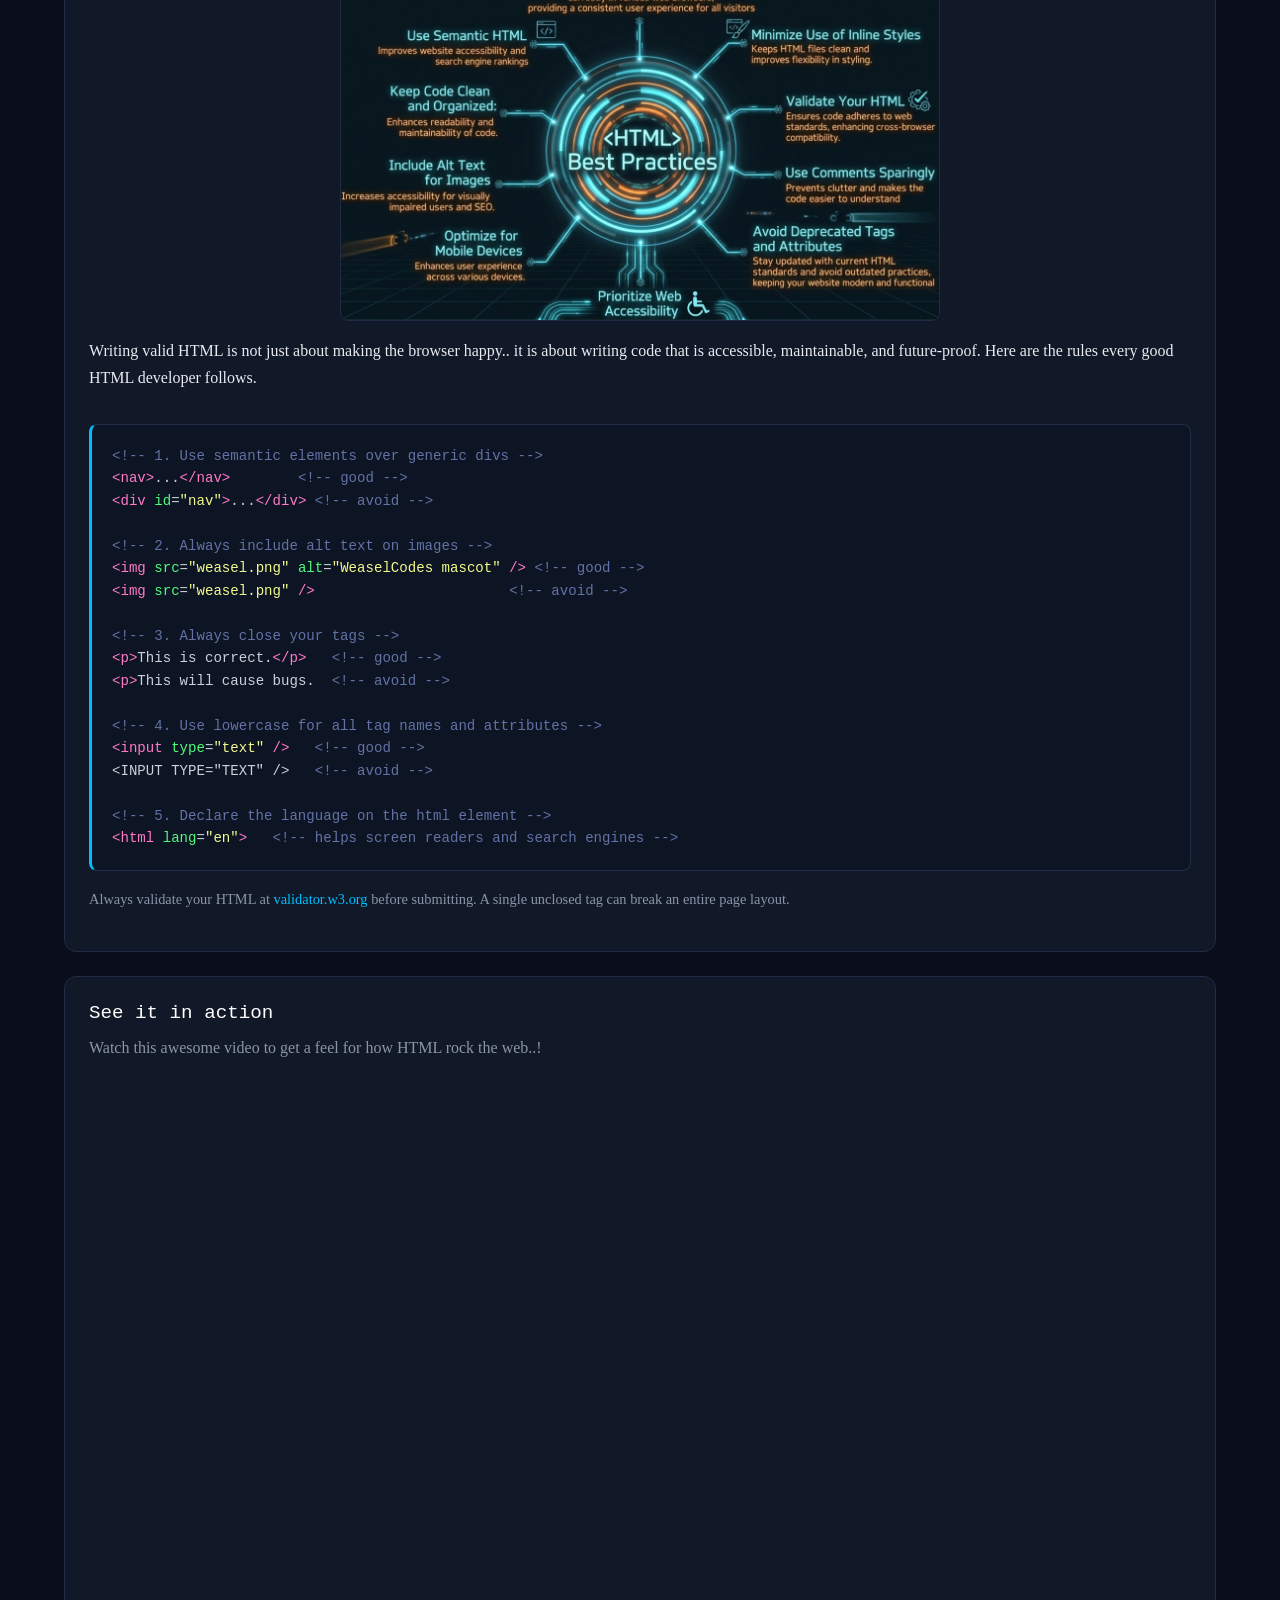
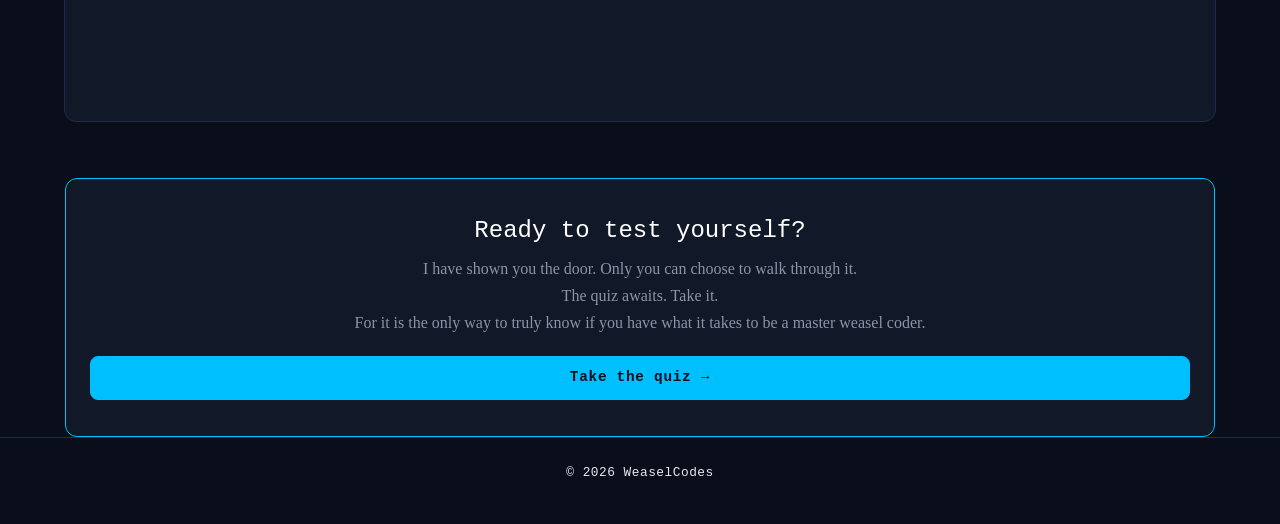
==== commit 3e06bcf4: "fix quiz container" ====
--- a/index.html
+++ b/index.html
@@ -1046,7 +1046,7 @@
         <!-- end #panel-js -->
 
         <!-- ===== QUIZ CTA ===== -->
-        <section class="quiz-cta" aria-label="Take the quiz">
+        <section class="card quiz-cta" aria-label="Take the quiz">
           <h2>Ready to test yourself?</h2>
           <p>
             I have shown you the door. Only you can choose to walk through it.
@@ -1059,7 +1059,7 @@
         </section>
       </div>
       <!-- end .container -->
-    </div>
+    </main>
     <!-- end .page-wrapper -->
 
     <!-- ===================== FOOTER ===================== -->
--- a/css/style.css
+++ b/css/style.css
@@ -347,13 +347,22 @@
 }
 
 /* ---------- Quiz CTA (bottom of tutorial) ---------- */
+
 .quiz-cta {
   margin-top: 56px;
-  padding: 36px;
+  margin-left: auto;   /* Centers the card */
+  margin-right: auto;  /* Centers the card */
+  max-width: 1150px;    /* Matches the visual width of the video section */
+  padding: 36px 24px;
   background: var(--bg-secondary);
   border: 1px solid var(--accent);
   border-radius: var(--radius-lg);
   text-align: center;
+}
+
+.quiz-cta .btn {
+  display: inline-block;
+  width: auto;
 }
 
 .quiz-cta h2 {
@@ -728,4 +737,5 @@
   display: block;
   border-radius: 8px;
   border: 1px solid var(--border);
-}+}
+
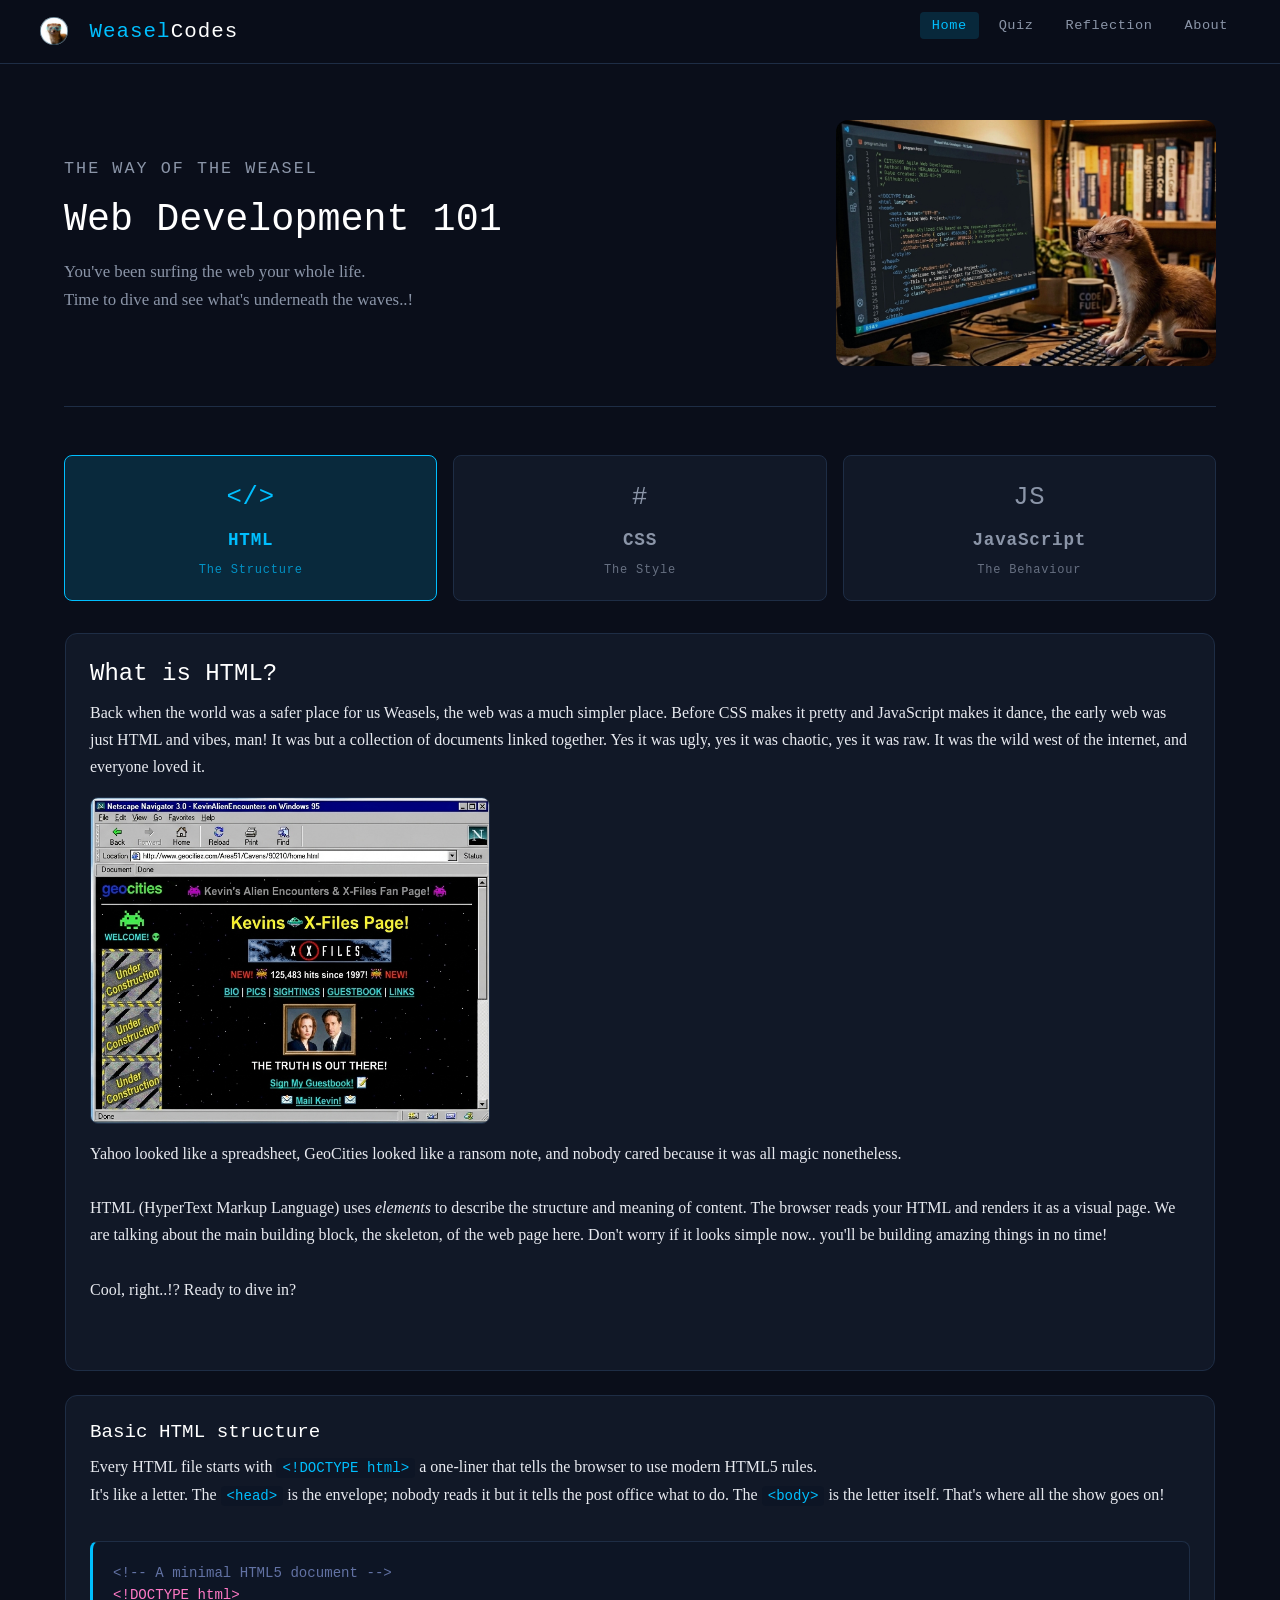
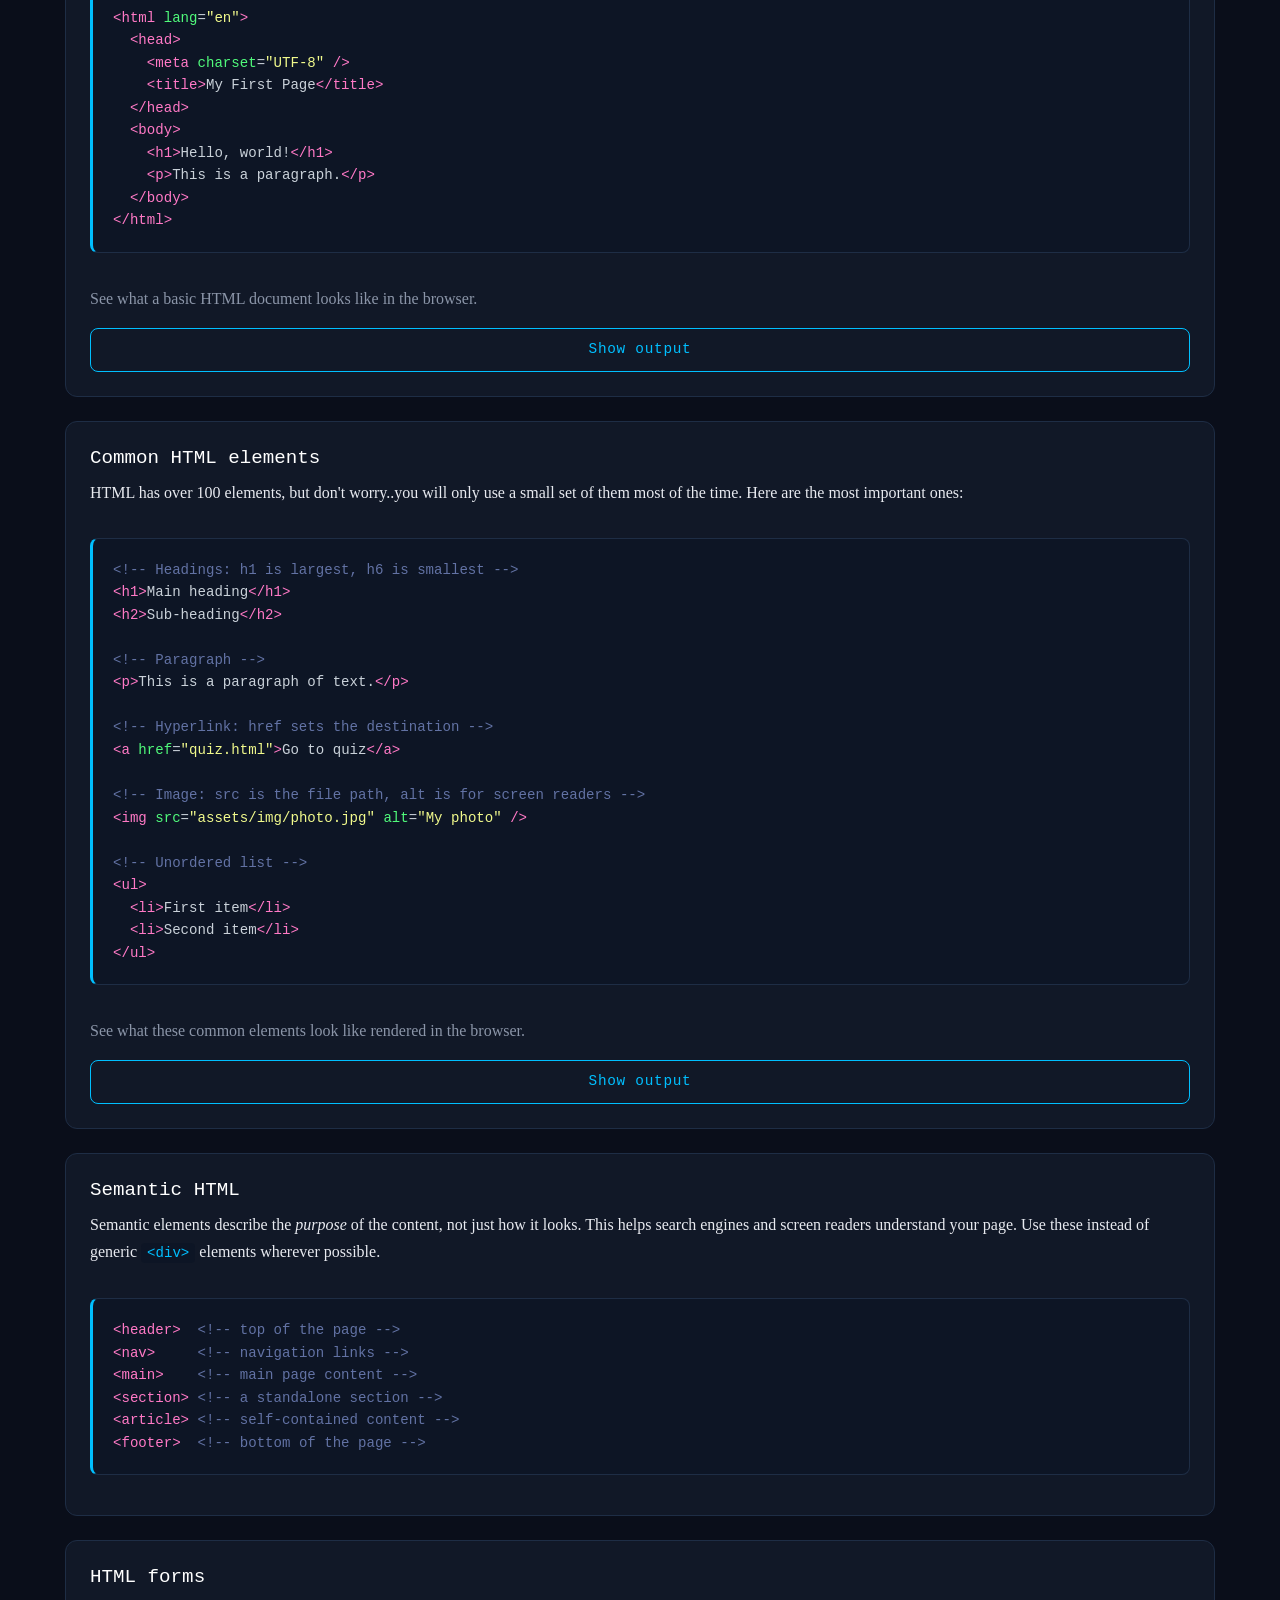
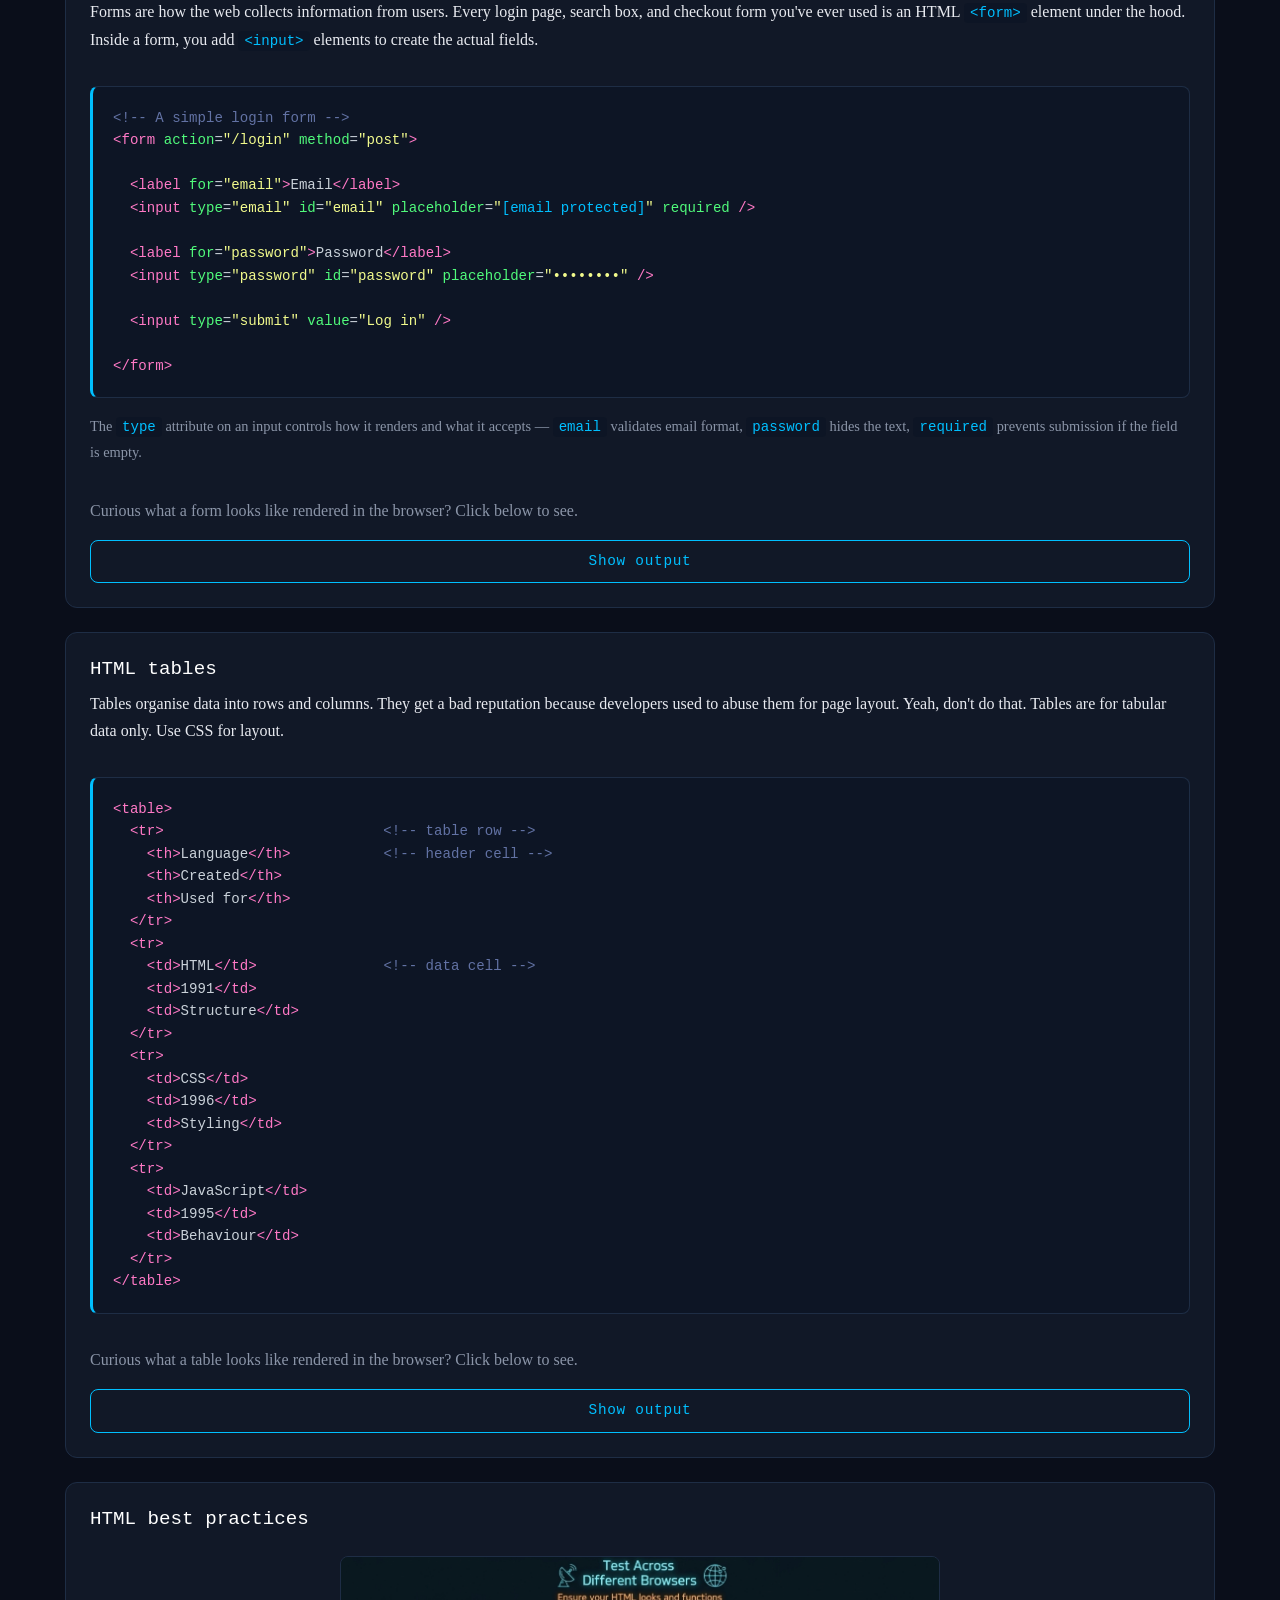
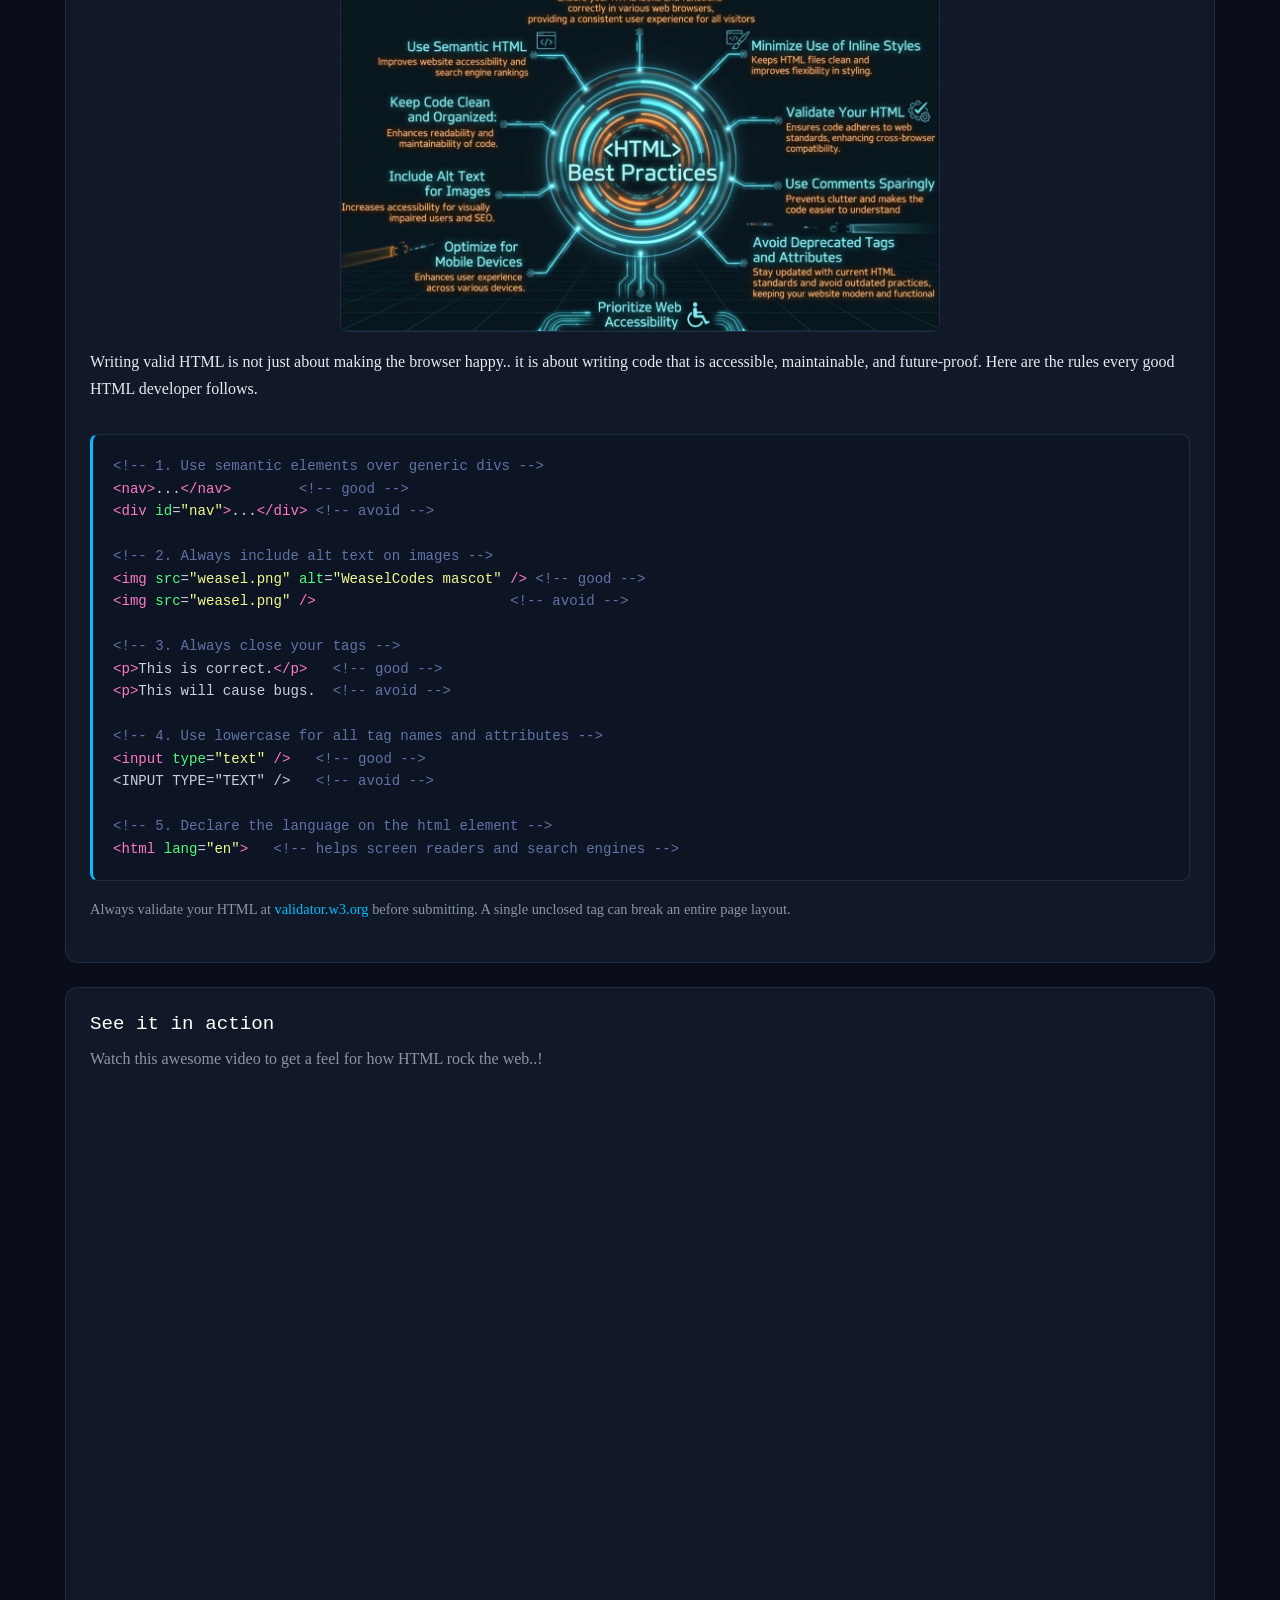
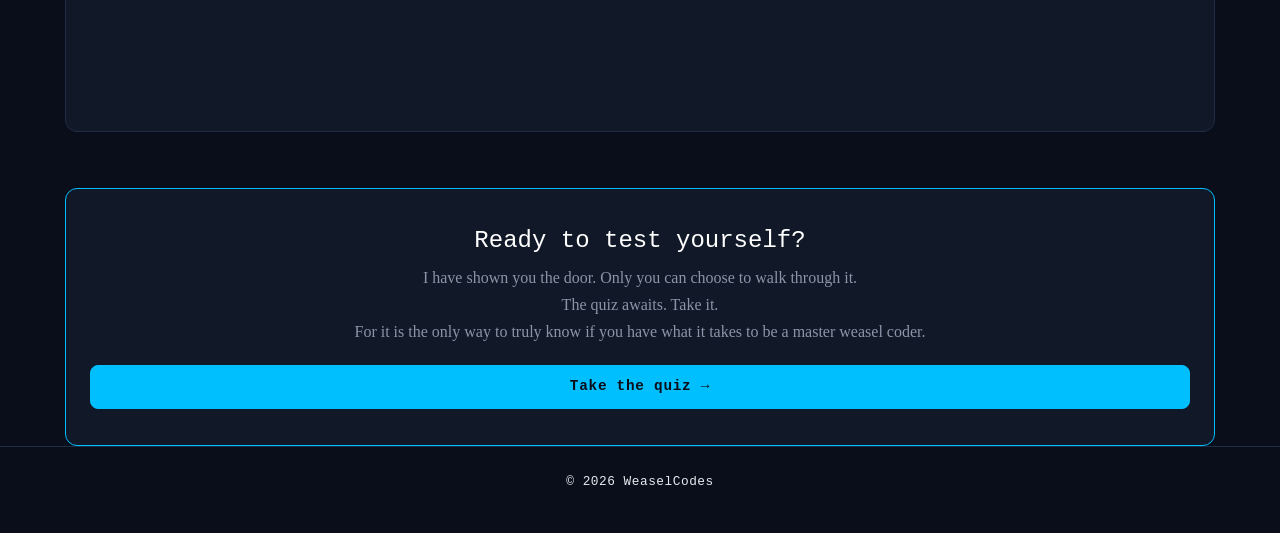
==== commit 1bdd0475: "fix few tex" ====
--- a/index.html
+++ b/index.html
@@ -5,7 +5,6 @@
     <link rel="icon" type="image/png" href="assets/img/weaselcodesicon.png" />
     <meta name="viewport" content="width=device-width, initial-scale=1.0" />
     <title>WeaselCodes - Home</title>
-    <!-- Load Bootstrap from CDN (no local copy) -->
     <link
       rel="stylesheet"
       href="https://cdn.jsdelivr.net/npm/bootstrap@5.3.3/dist/css/bootstrap.min.css"
@@ -181,7 +180,7 @@
           <div class="card mb-4">
             <h3>Common HTML elements</h3>
             <p>
-              HTML has over 100 elements, but you will use a small set of them
+              HTML has over 100 elements, but don't worry..you will only use a small set of them
               most of the time. Here are the most important ones:
             </p>
             <pre><code><span class="cmt">&lt;!-- Headings: h1 is largest, h6 is smallest --&gt;</span>
@@ -297,7 +296,7 @@
             <h3>HTML tables</h3>
             <p>
               Tables organise data into rows and columns. They get a bad
-              reputation because developers used to abuse them for page layout —
+              reputation because developers used to abuse them for page layout. Yeah,
               don't do that. Tables are for tabular data only. Use CSS for
               layout.
             </p>
@@ -571,6 +570,12 @@
               padding, border, and margin. Understanding this is essential for
               controlling layout and spacing.
             </p>
+            <img
+              src="assets/img/boxmodel.jpg"
+              alt="CSS box model diagram"
+              class="demo-img"
+            />
+            
             <pre><code><span class="sel">.box</span> {
   <span class="prop">width</span>: <span class="val">300px</span>;       <span class="cmt">/* content width */</span>
   <span class="prop">padding</span>: <span class="val">16px</span>;     <span class="cmt">/* space inside the border */</span>
@@ -726,7 +731,7 @@
                 src="assets/img/csspeter.gif"
                 alt="CSS best practices meme"
                 class="demo-img"
-              />
+              /> <br>
               CSS is easy to write badly. It is easy to write rules that
               conflict with each other, that break on some screens but not
               others, or that become impossible to maintain as the project
--- a/css/style.css
+++ b/css/style.css
@@ -204,6 +204,8 @@
   border: 1px solid var(--border);
   border-radius: var(--radius-lg);
   padding: 24px;
+  max-width: 1150px;   
+  margin: 0 auto;    
 }
 
 .card-accent {
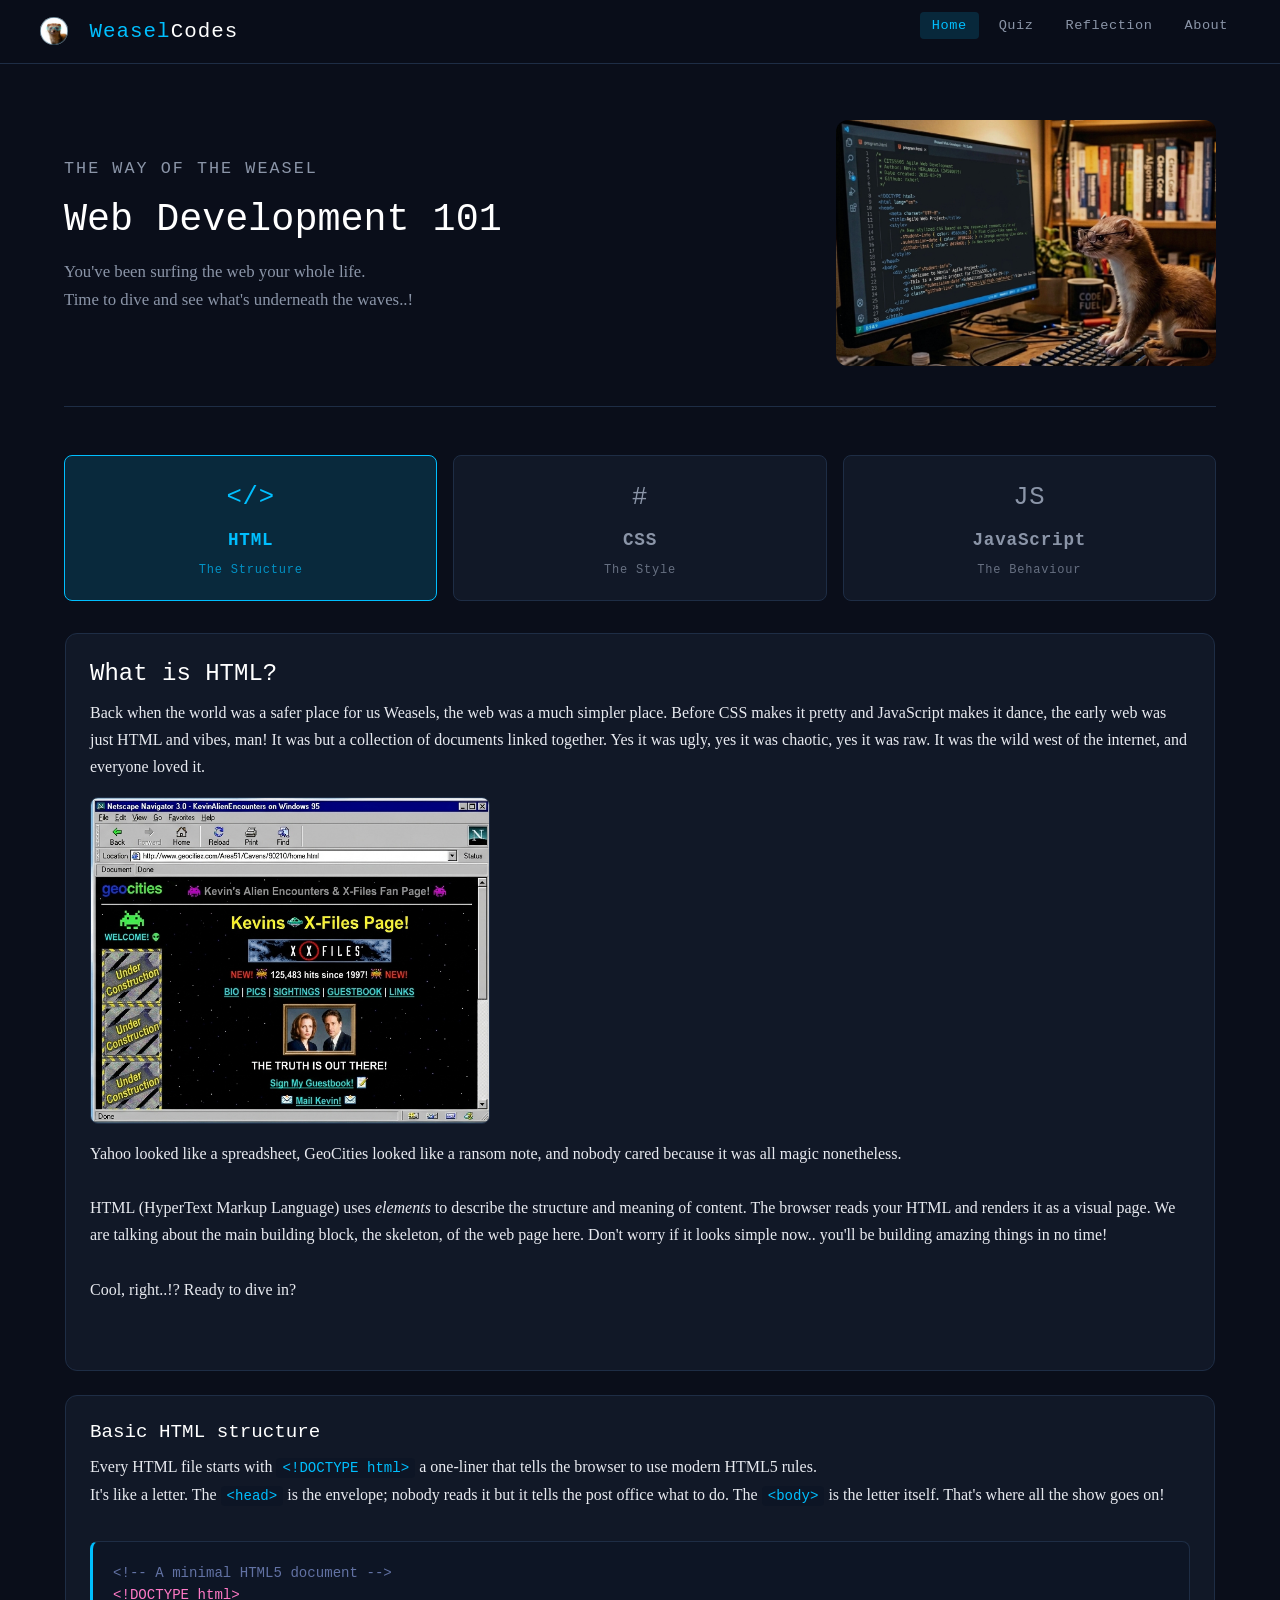
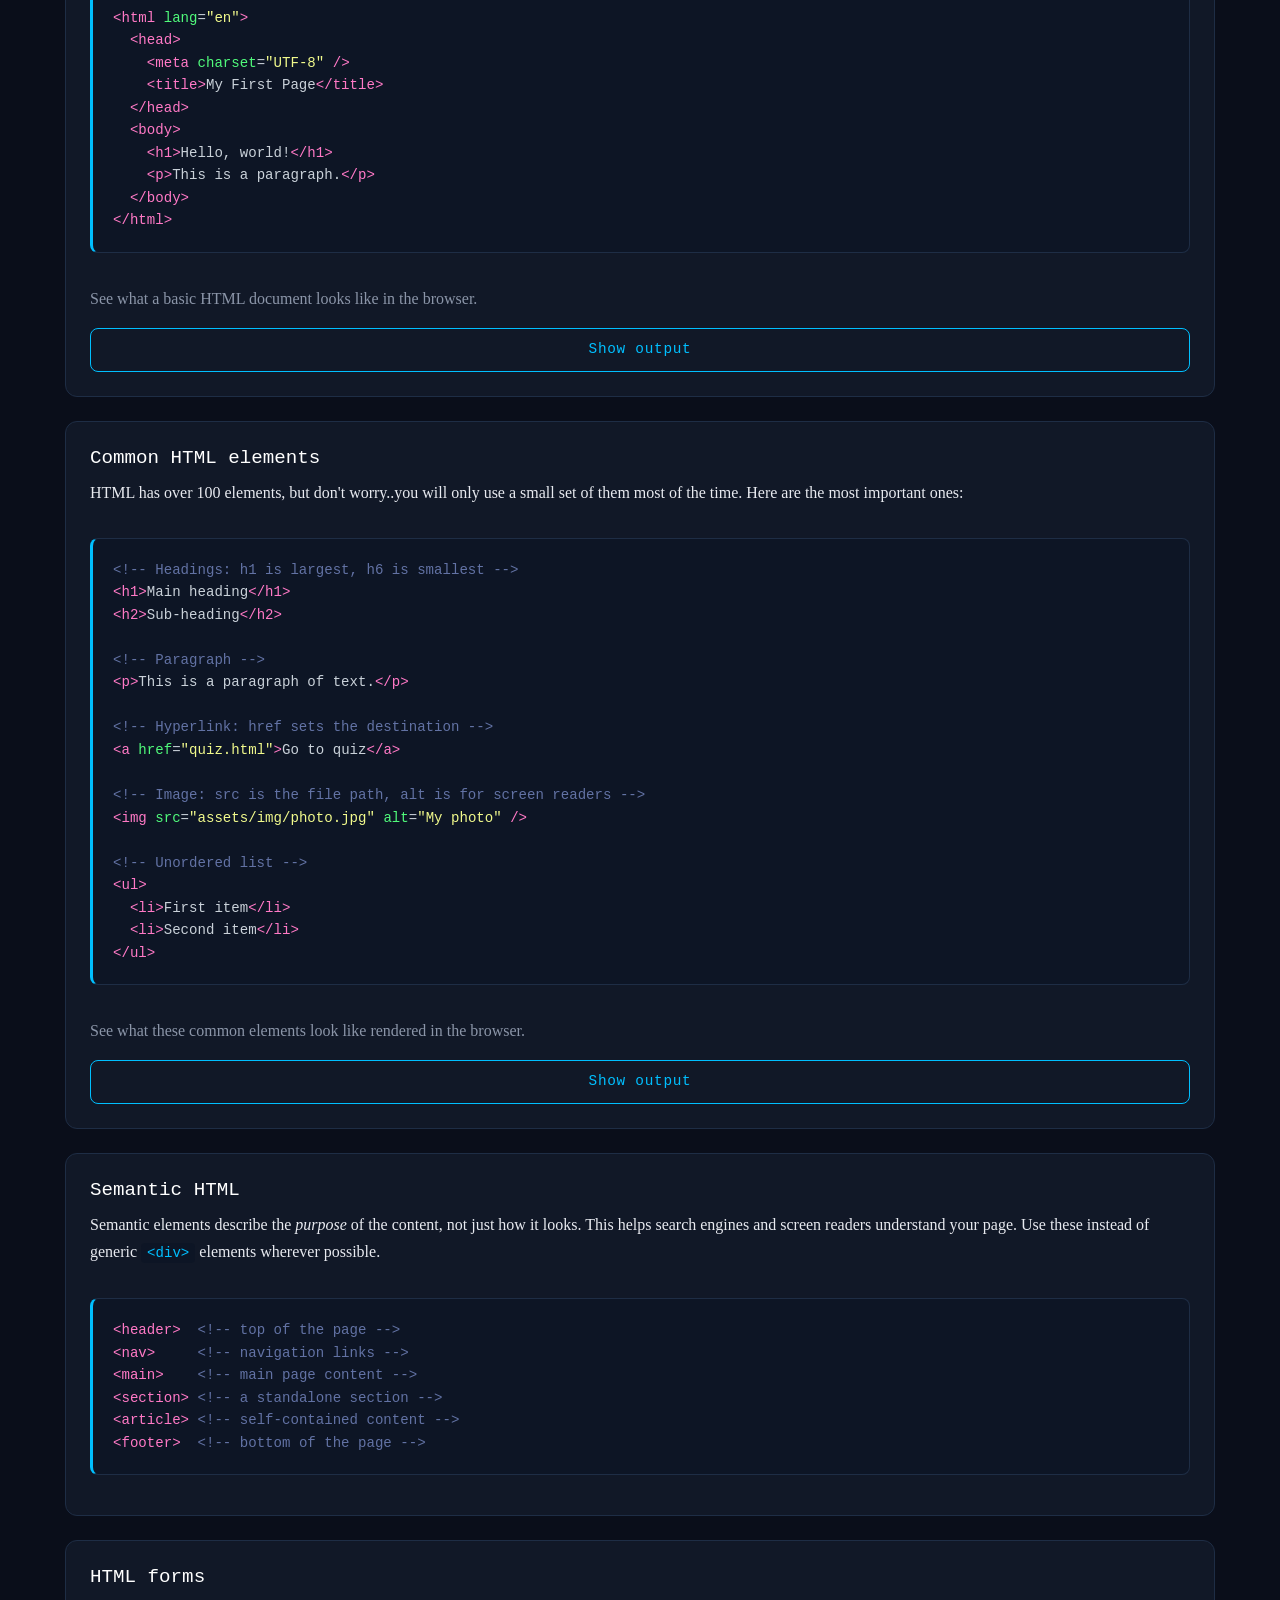
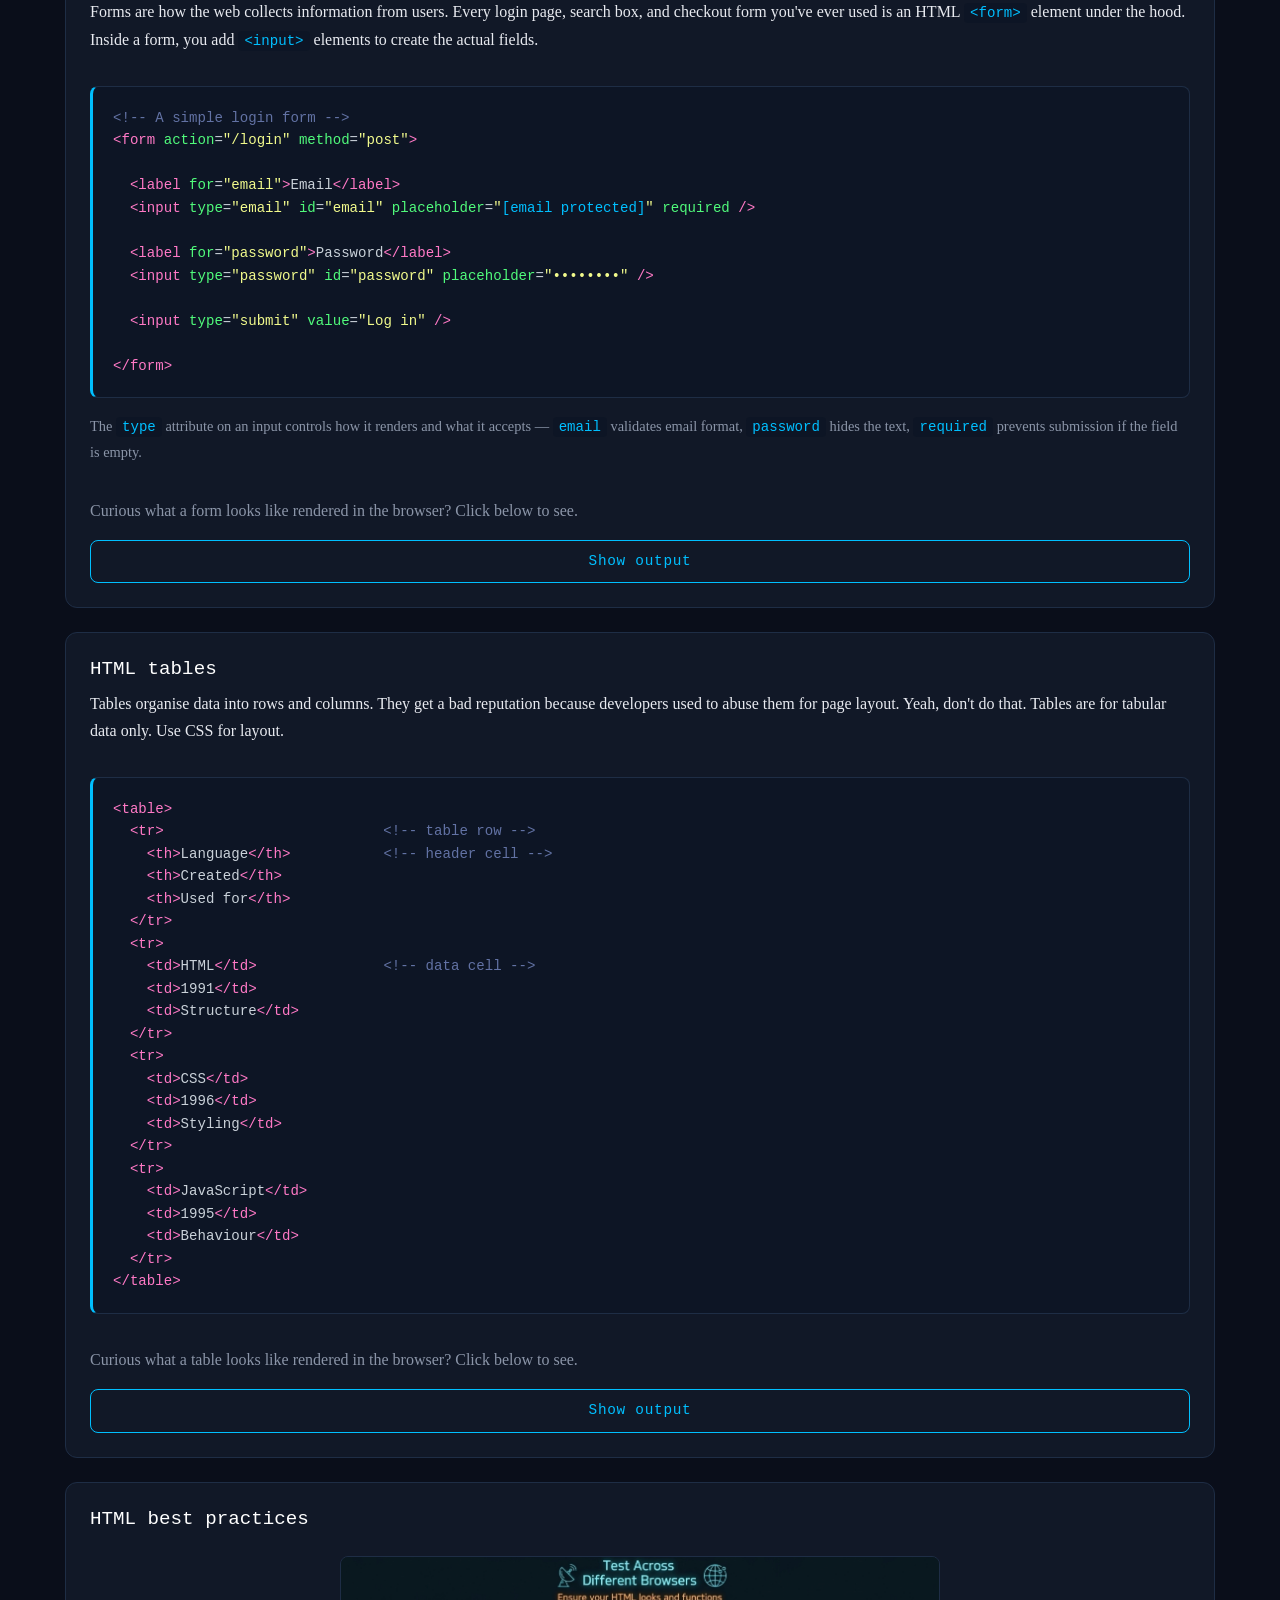
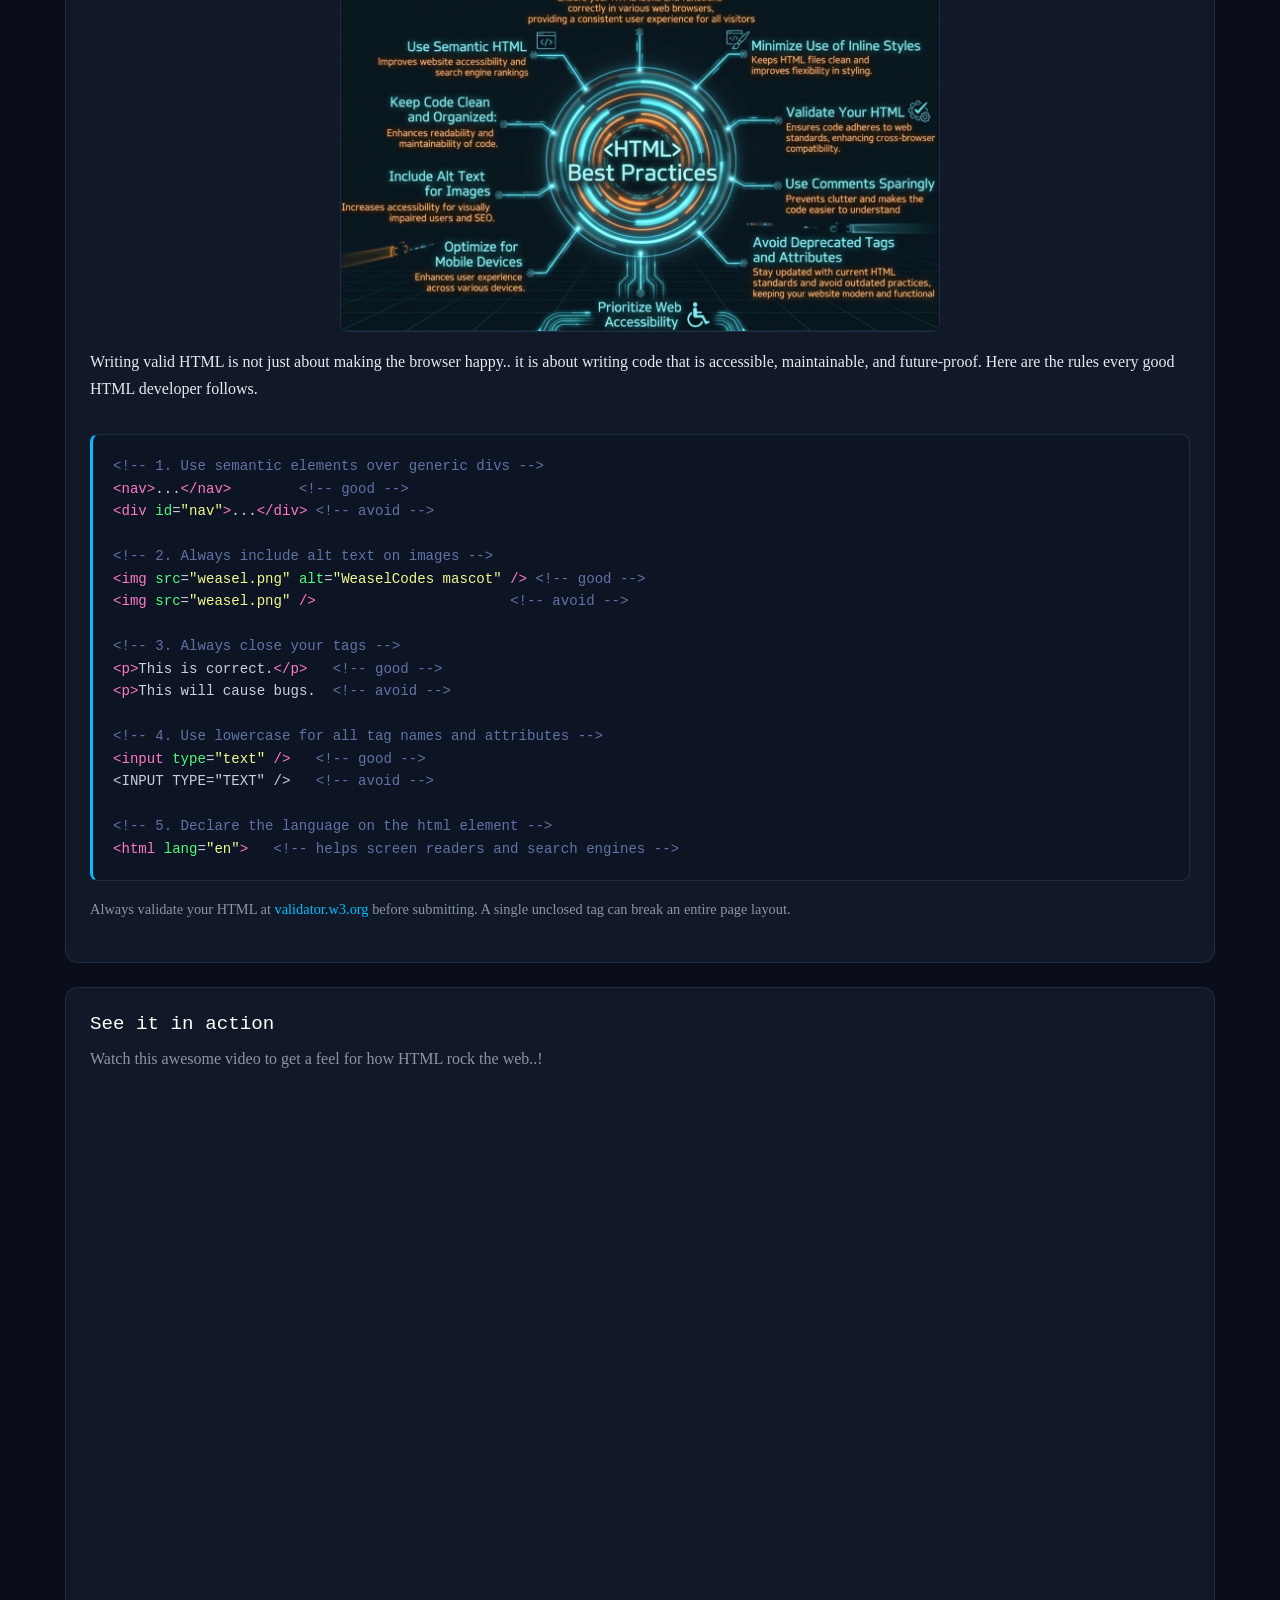
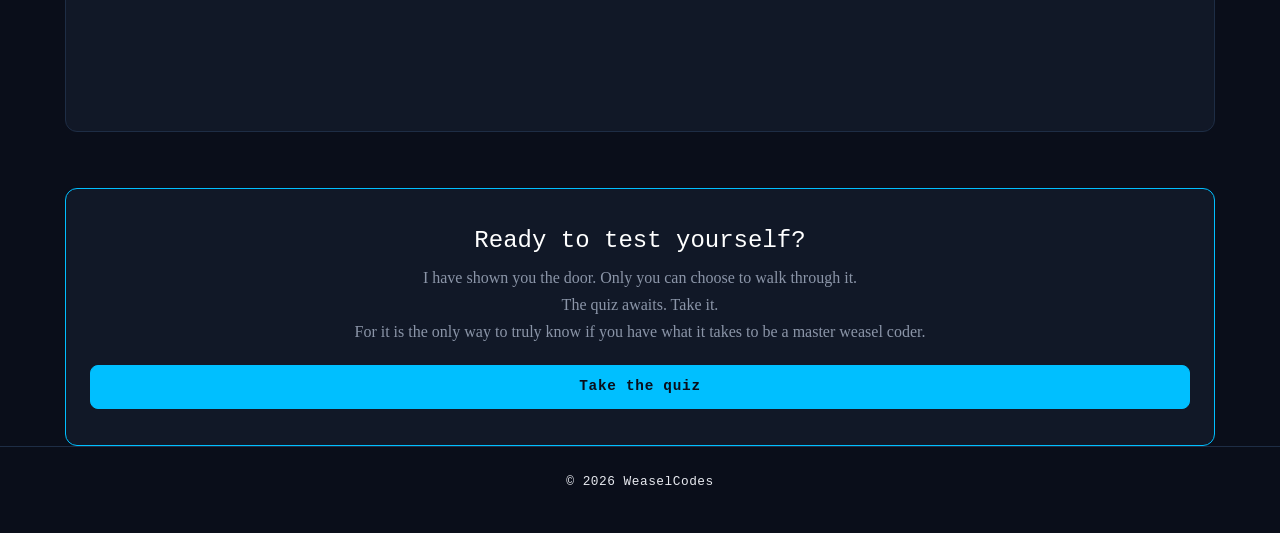
==== commit eeeae339: "edited text" ====
--- a/index.html
+++ b/index.html
@@ -1060,7 +1060,7 @@
             For it is the only way to truly know if you have what it takes to be
             a master weasel coder.
           </p>
-          <a href="quiz.html" class="btn btn-primary">Take the quiz &rarr;</a>
+          <a href="quiz.html" class="btn btn-primary">Take the quiz</a>
         </section>
       </div>
       <!-- end .container -->
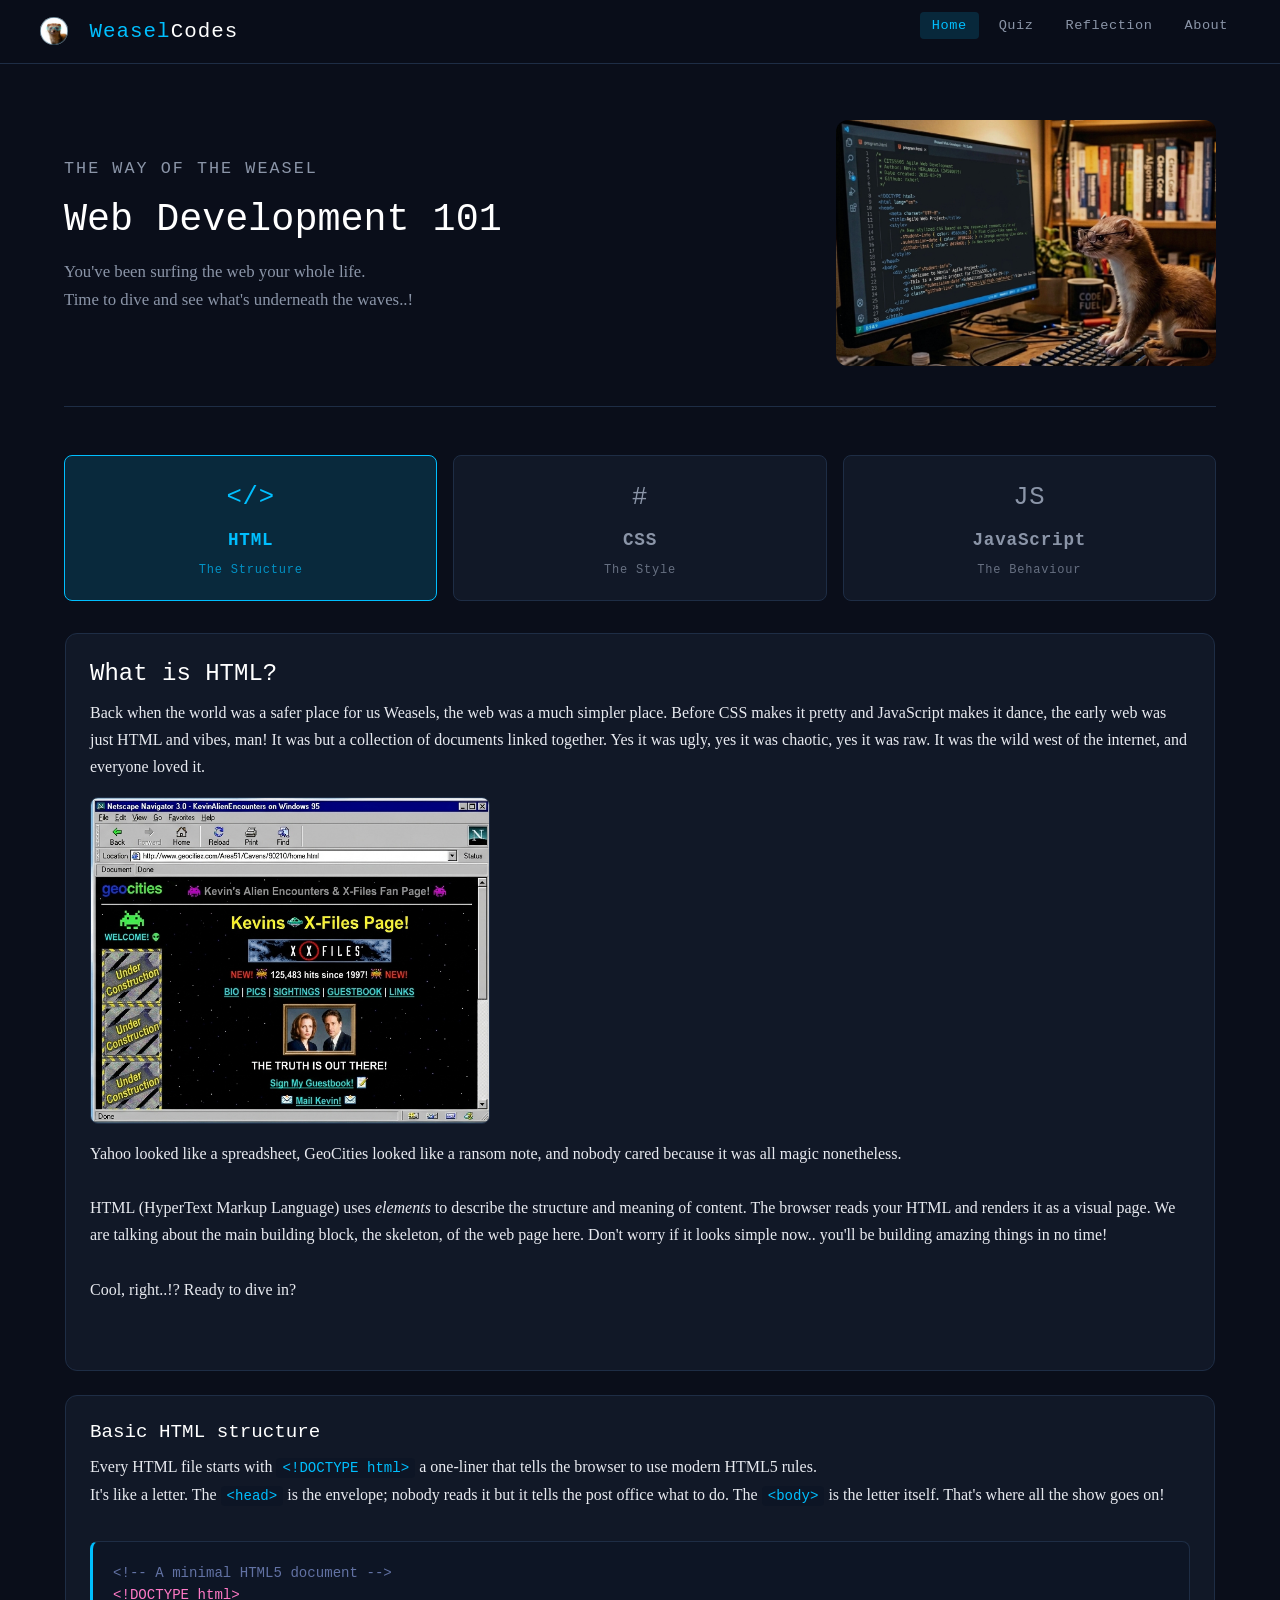
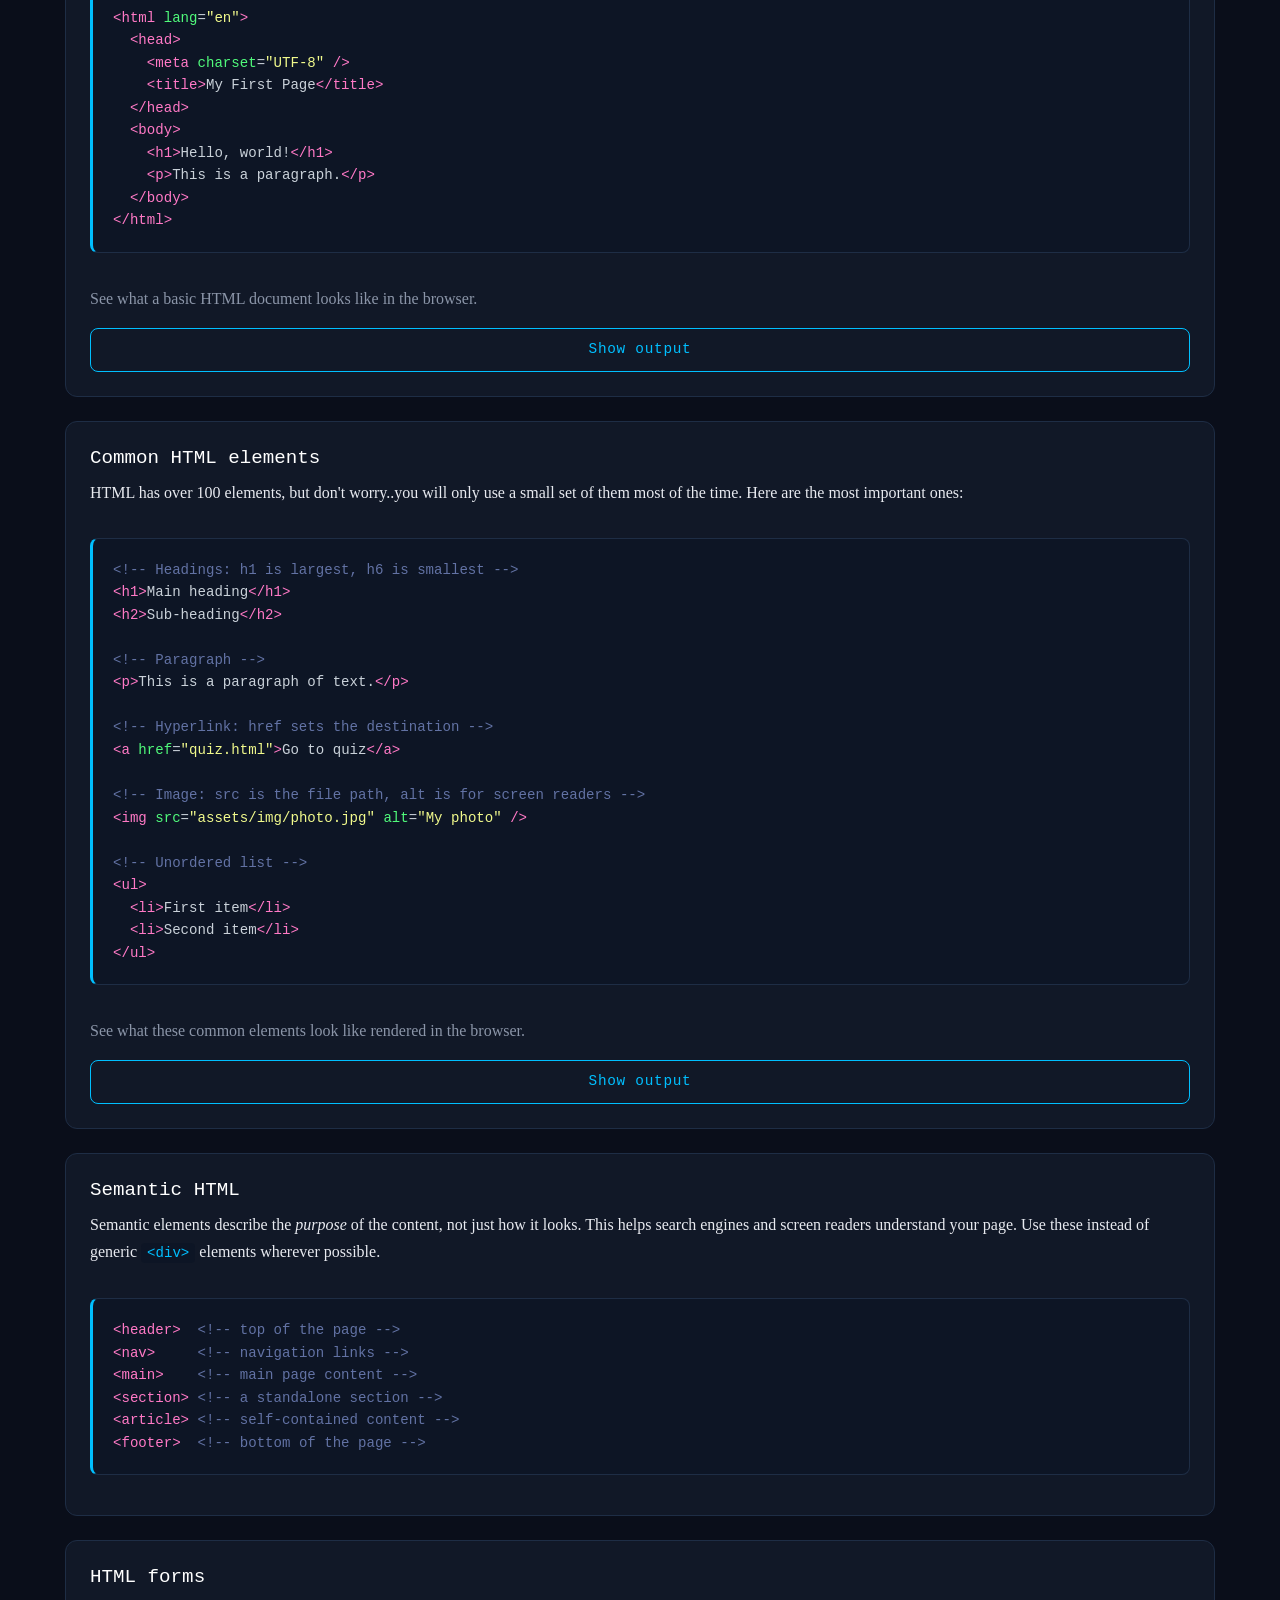
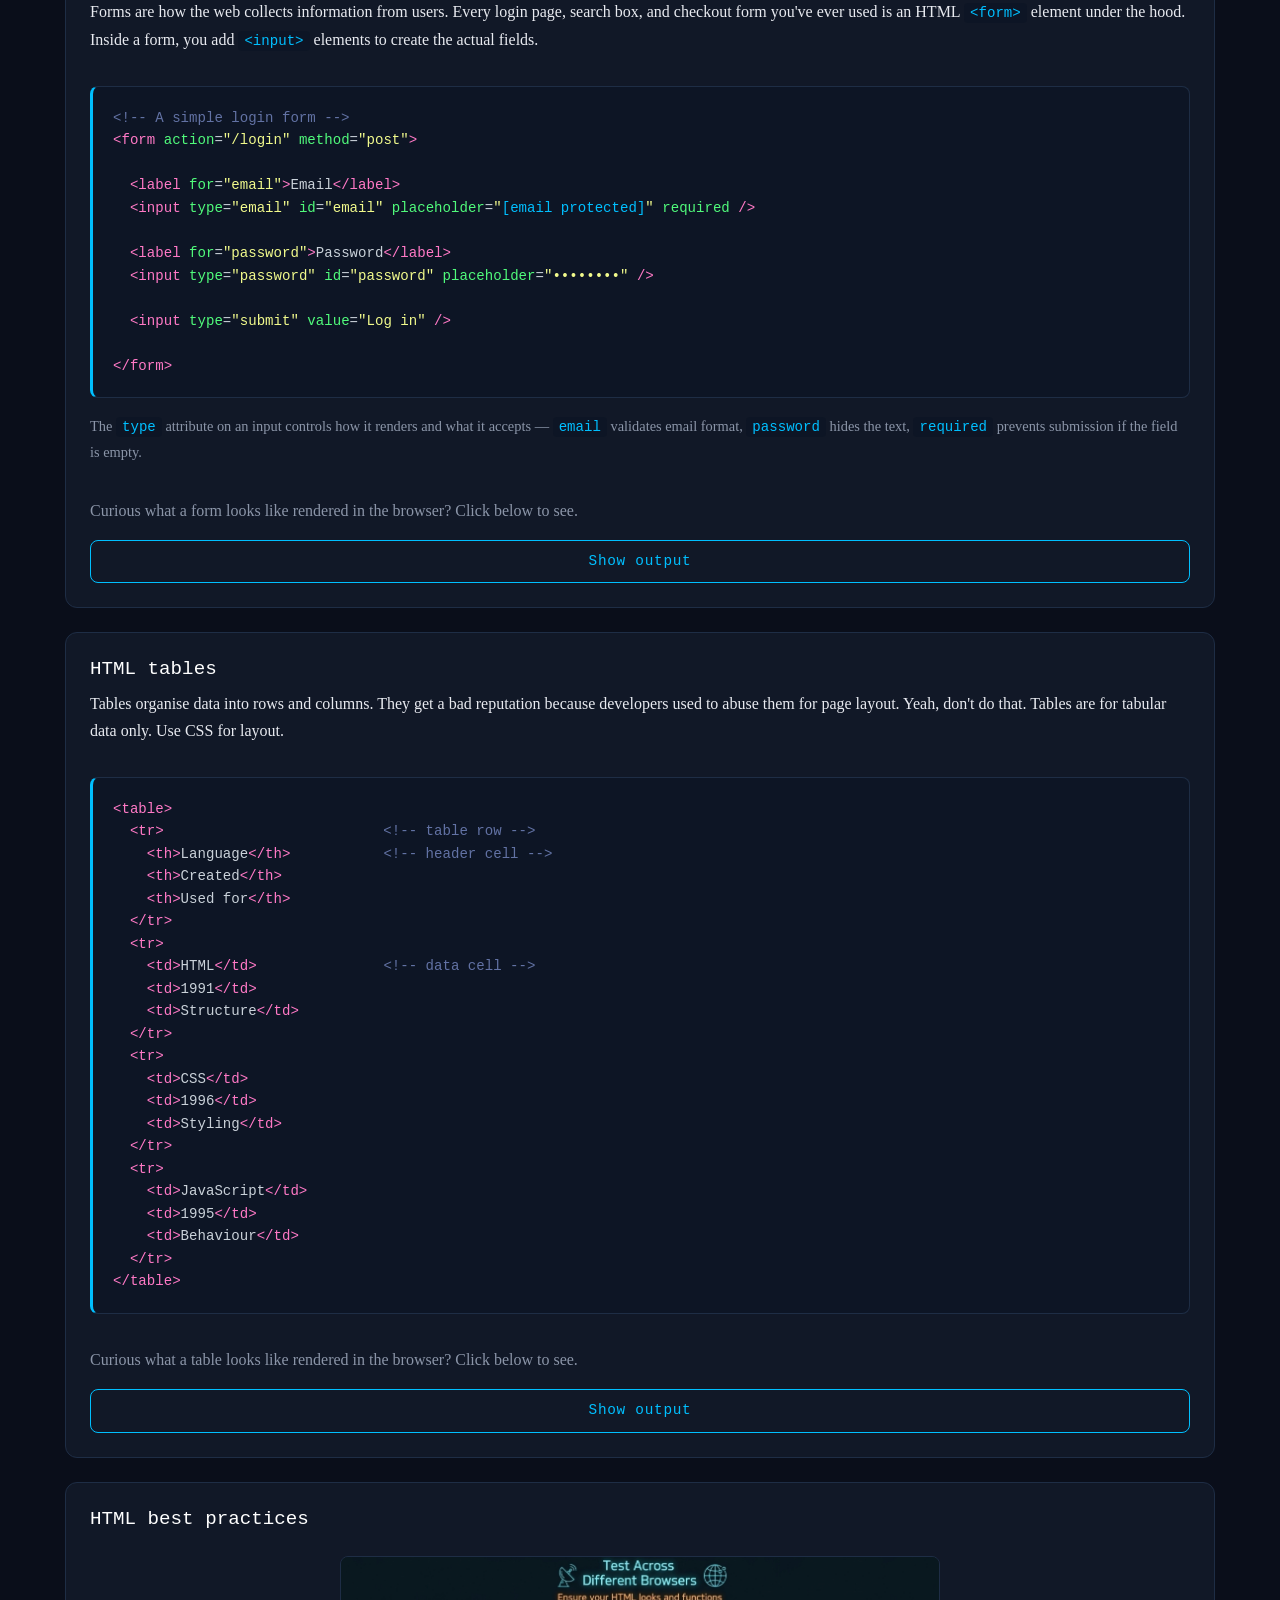
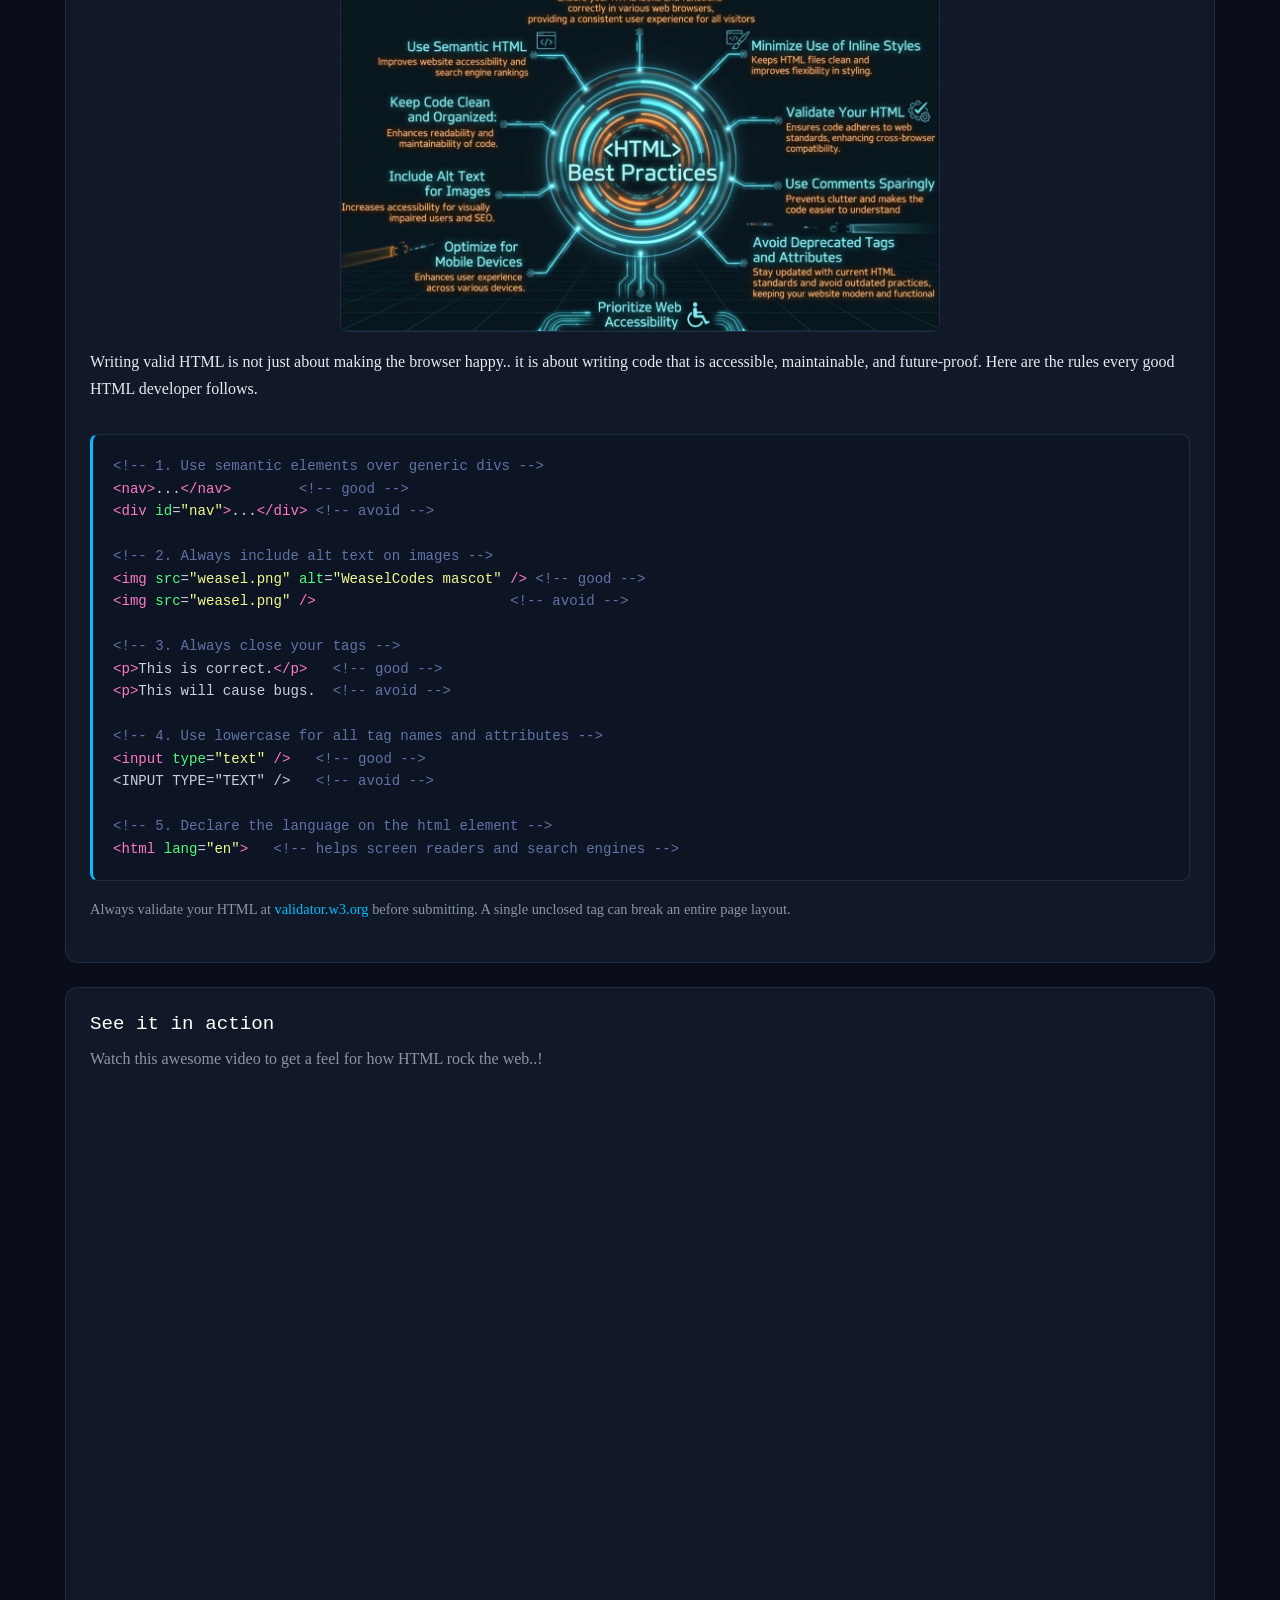
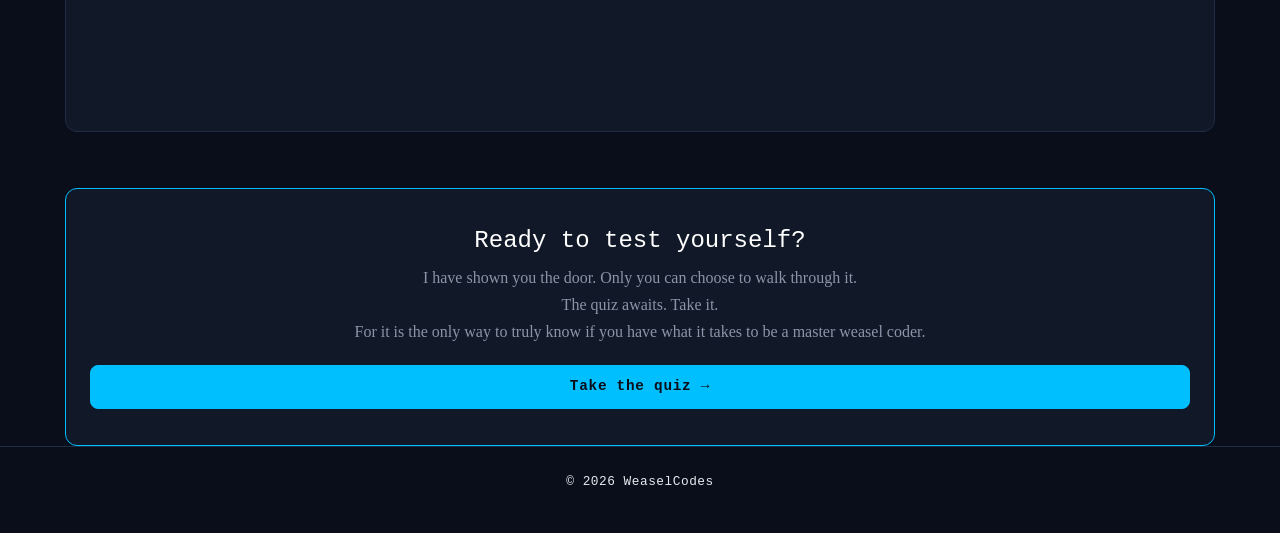
==== commit 41e74db8: "add badge ajax" ====
--- a/index.html
+++ b/index.html
@@ -689,7 +689,7 @@
             <h3>Pseudo-classes</h3>
             <p>
               Pseudo-classes let you style elements based on their
-              <em>state</em> — what the user is doing with them right now. The
+              <em>state</em>. What the user is doing with them right now, it reacts to that. Cool, huh?  The
               most common one is <code>:hover</code>, which fires when the mouse
               moves over an element. You've already seen this working on the tab
               buttons above.
@@ -1060,7 +1060,7 @@
             For it is the only way to truly know if you have what it takes to be
             a master weasel coder.
           </p>
-          <a href="quiz.html" class="btn btn-primary">Take the quiz</a>
+          <a href="quiz.html" class="btn btn-primary">Take the quiz &rarr;</a>
         </section>
       </div>
       <!-- end .container -->
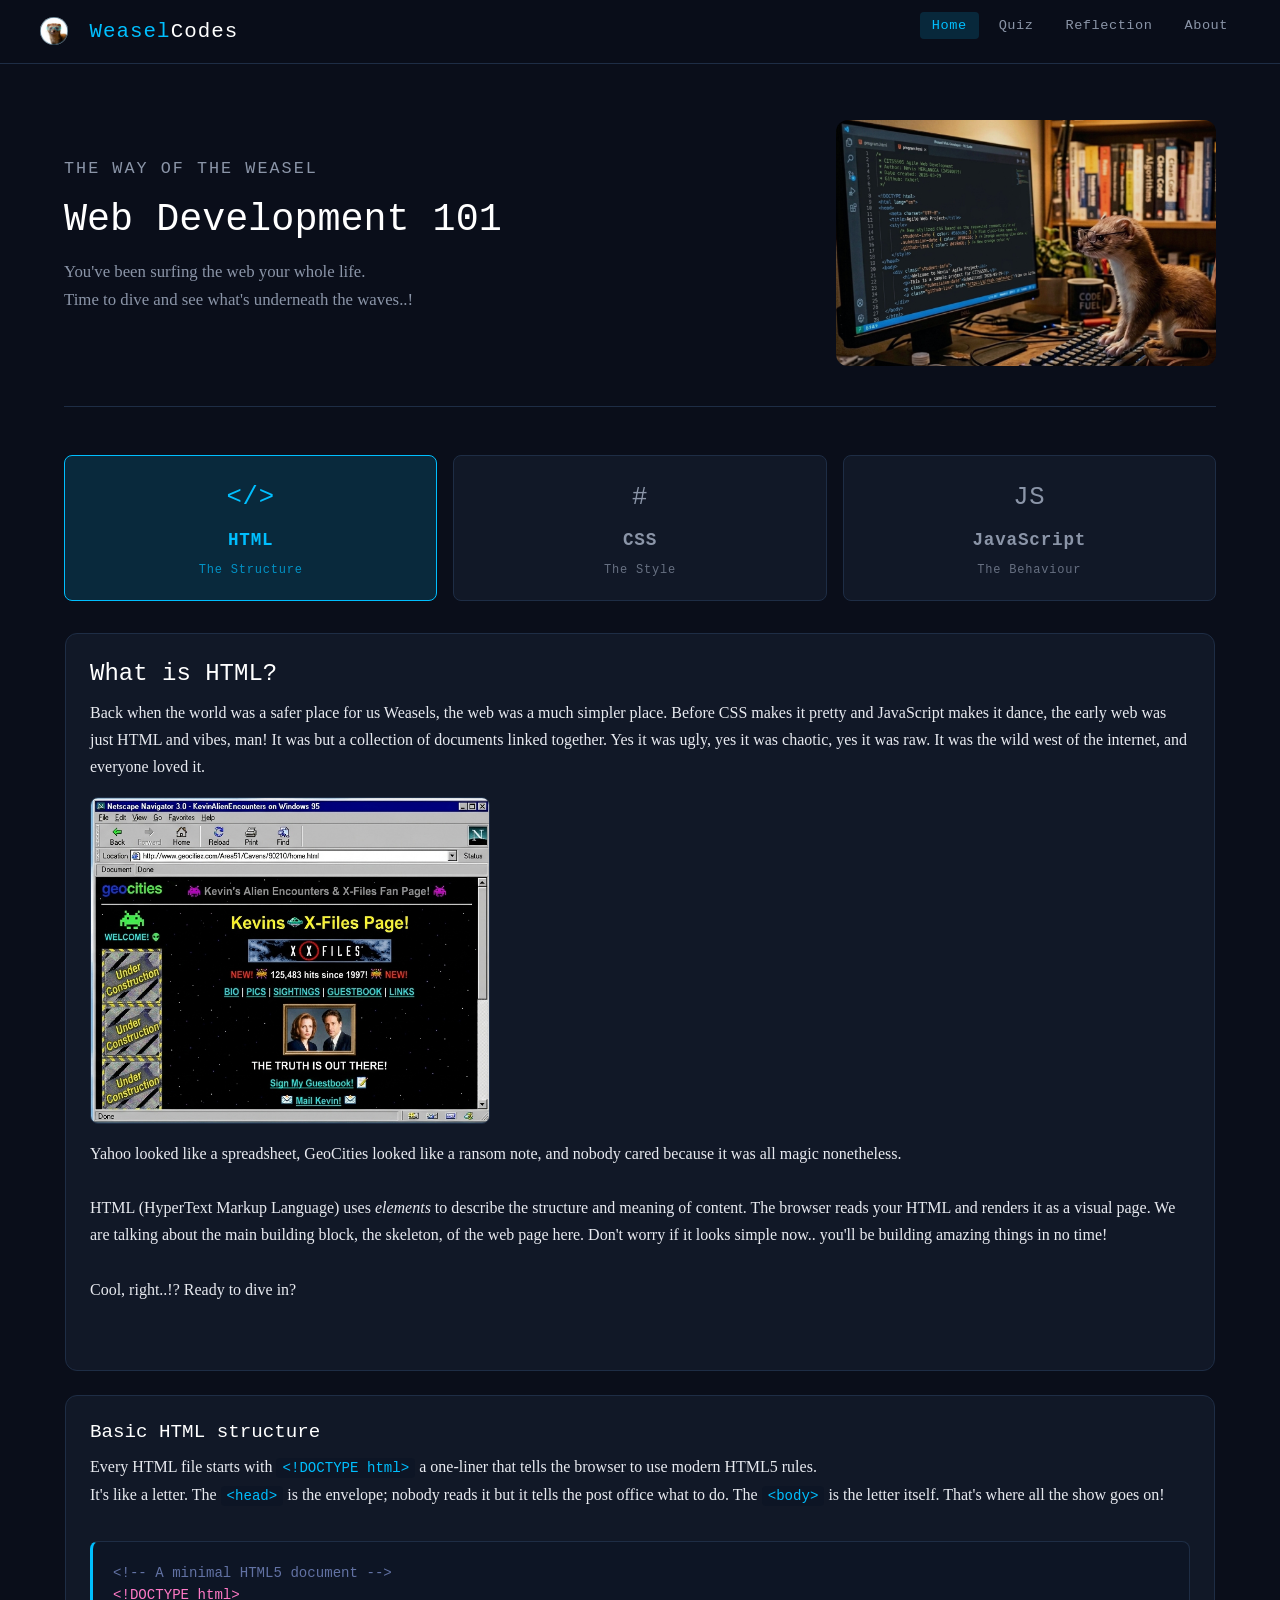
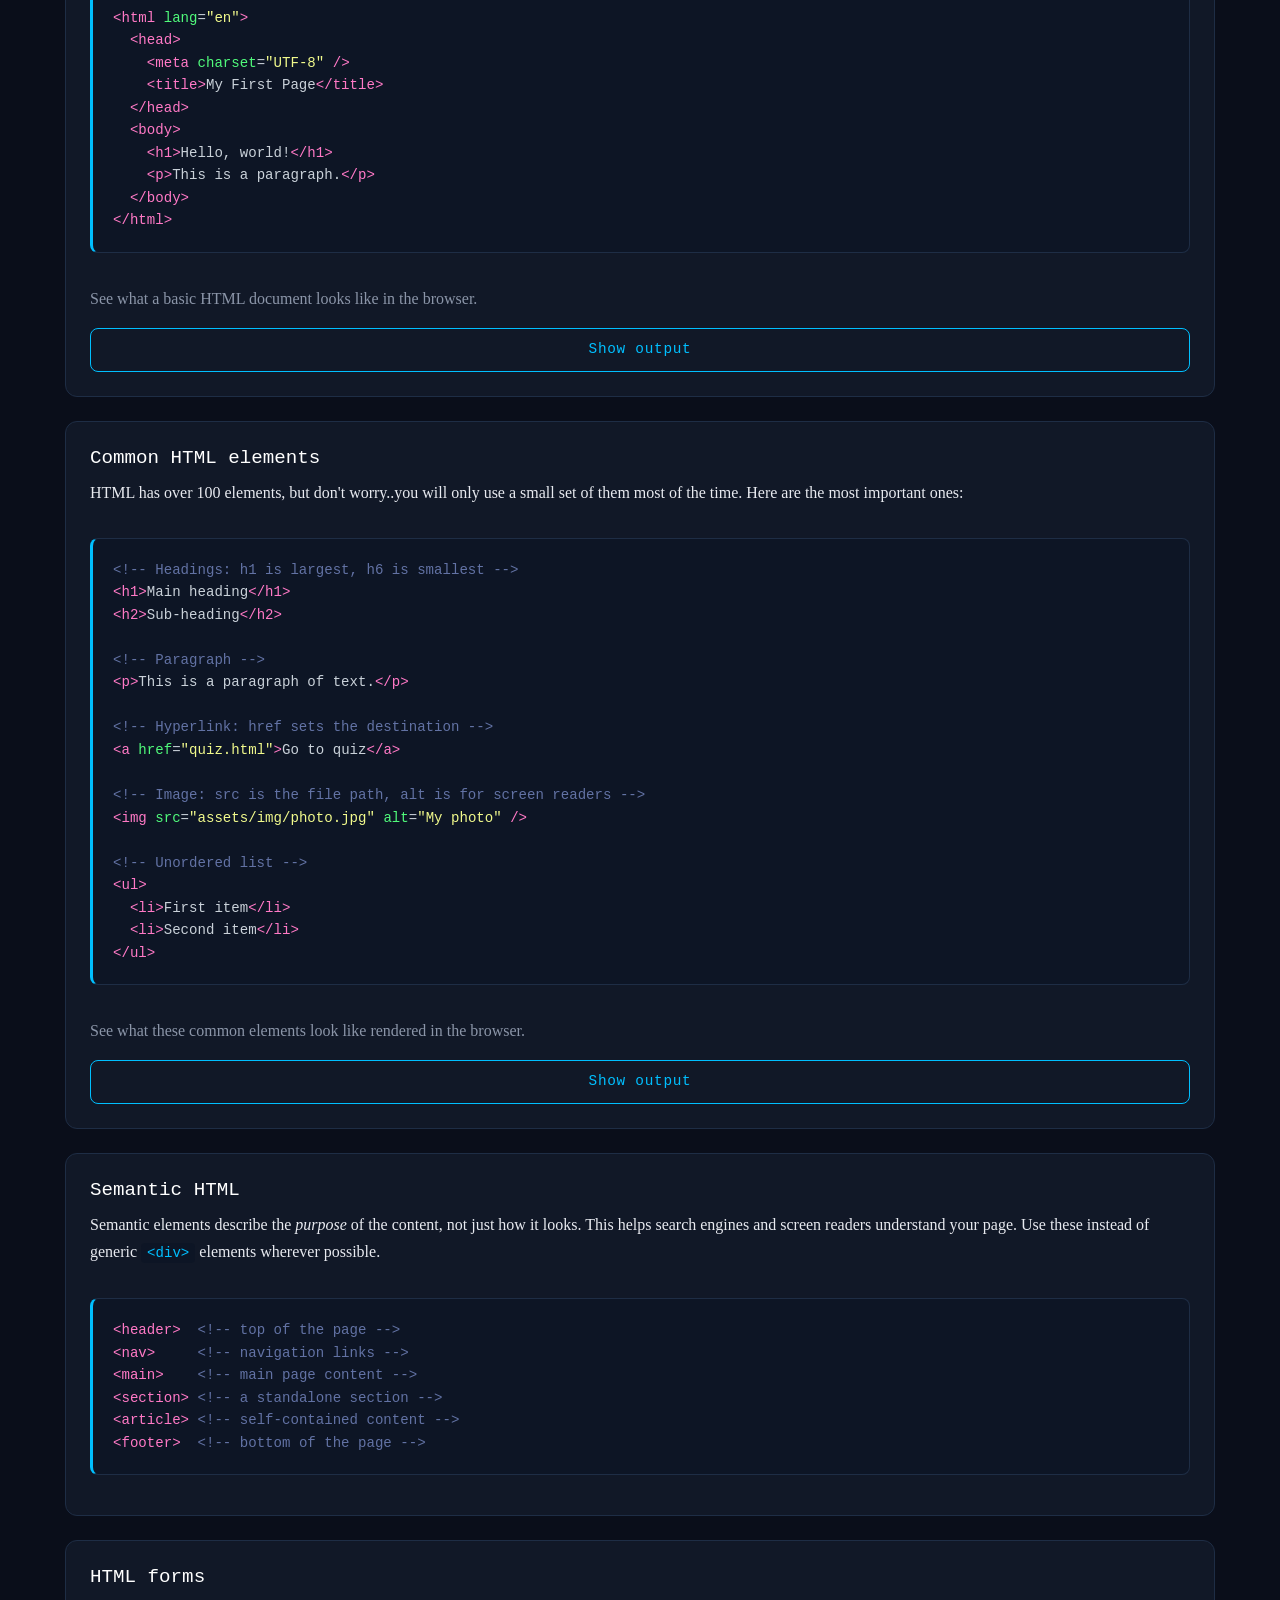
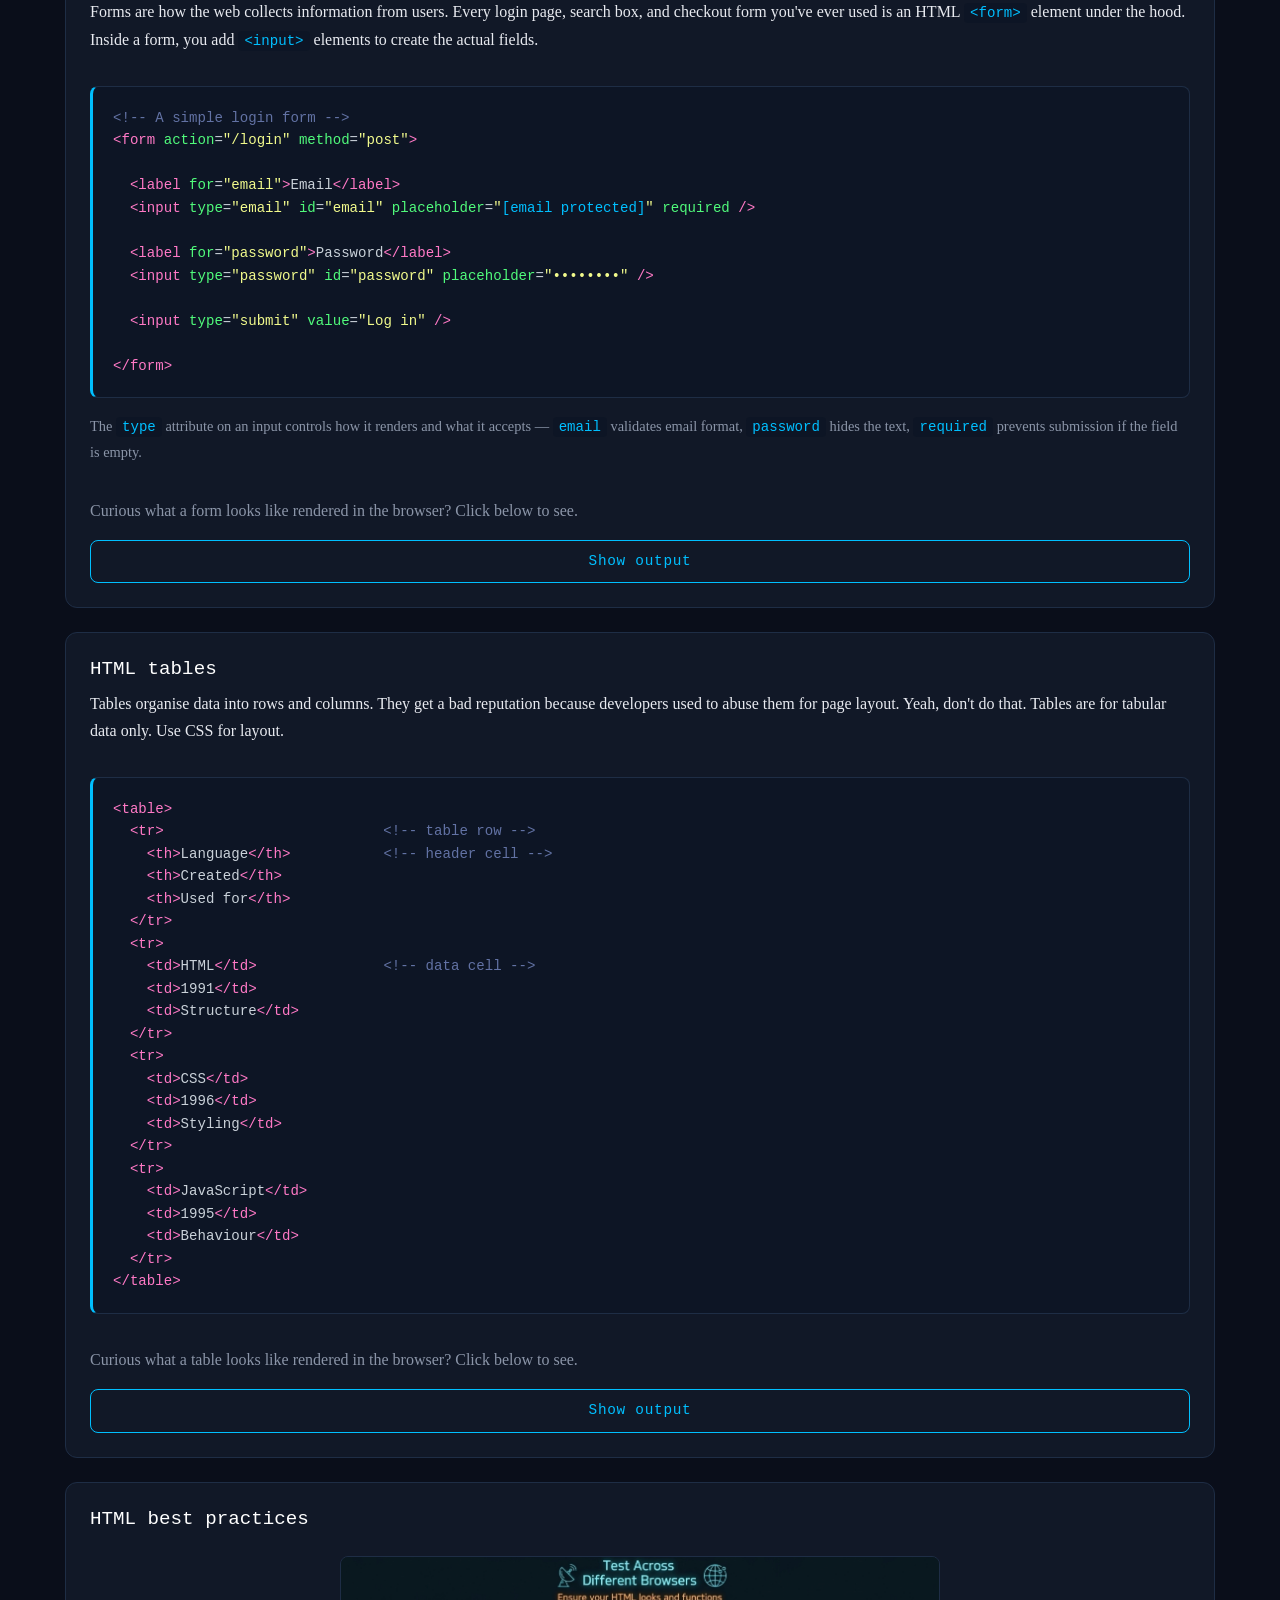
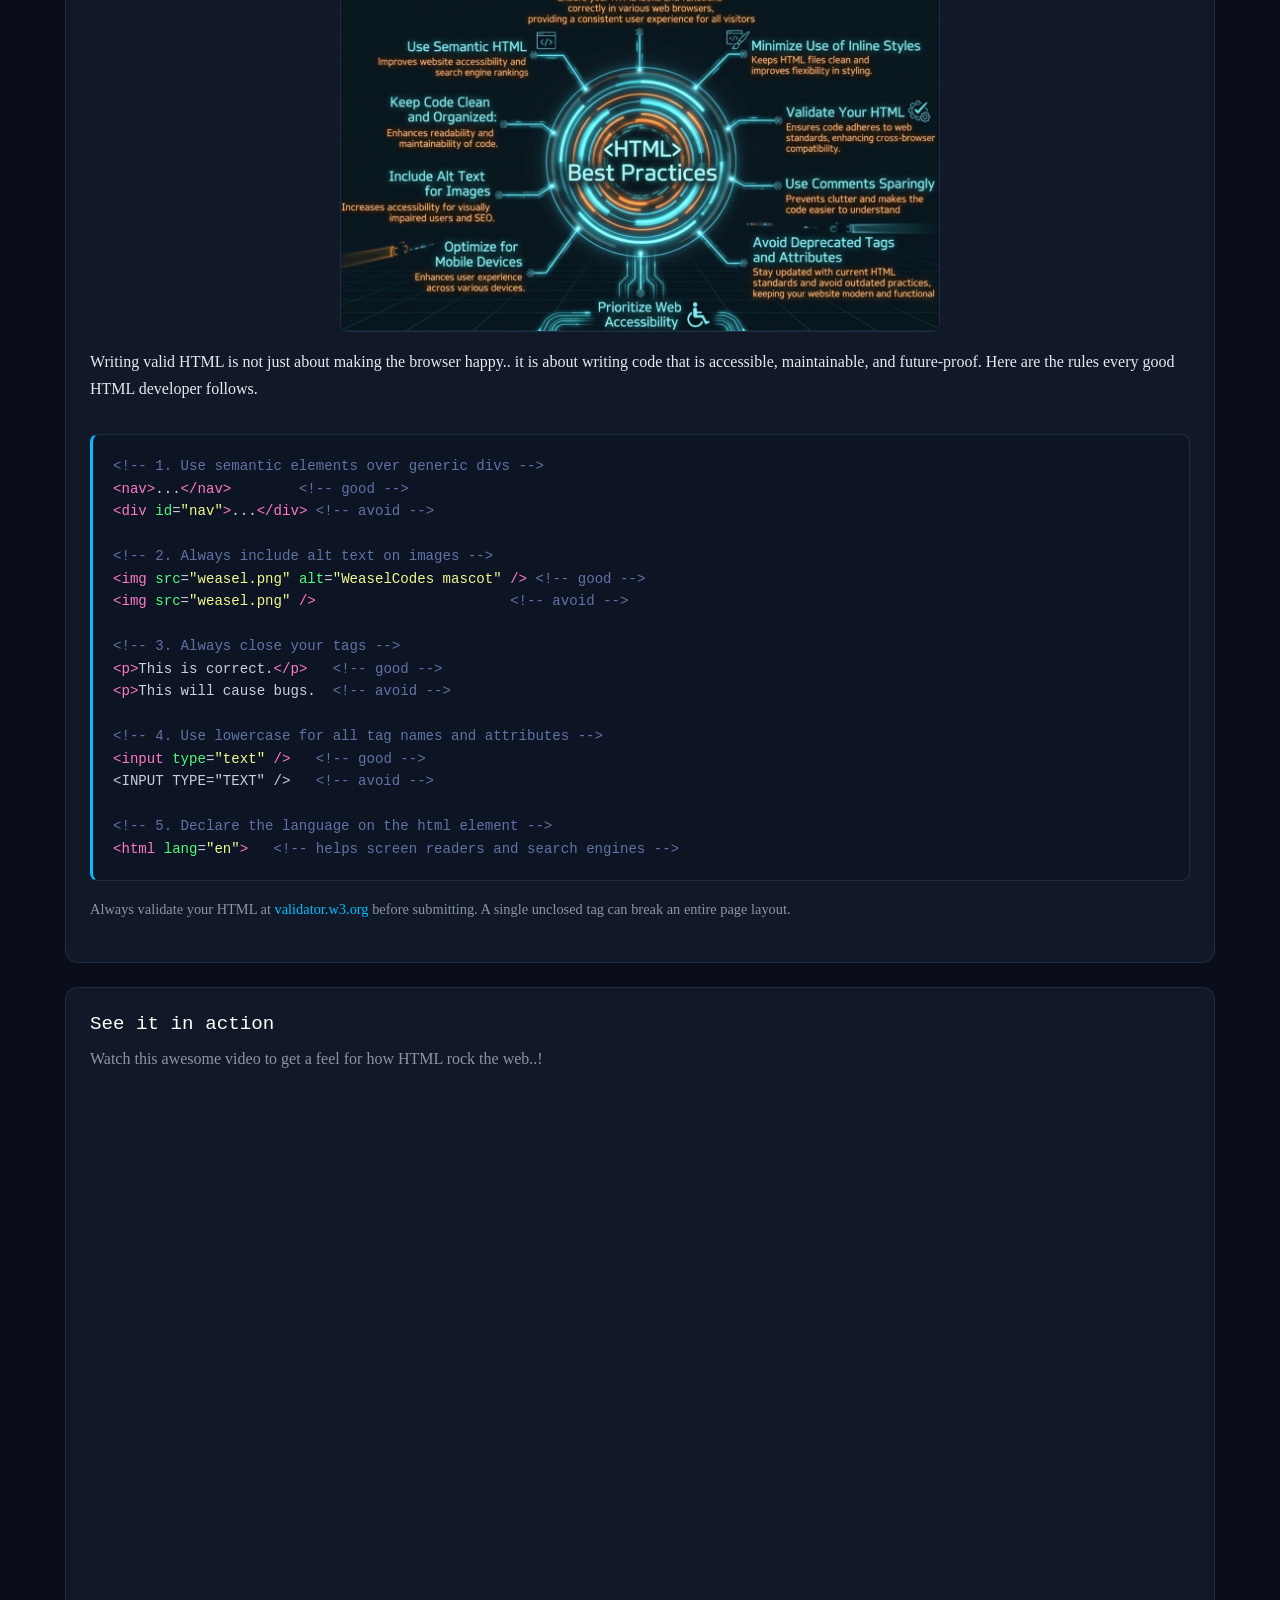
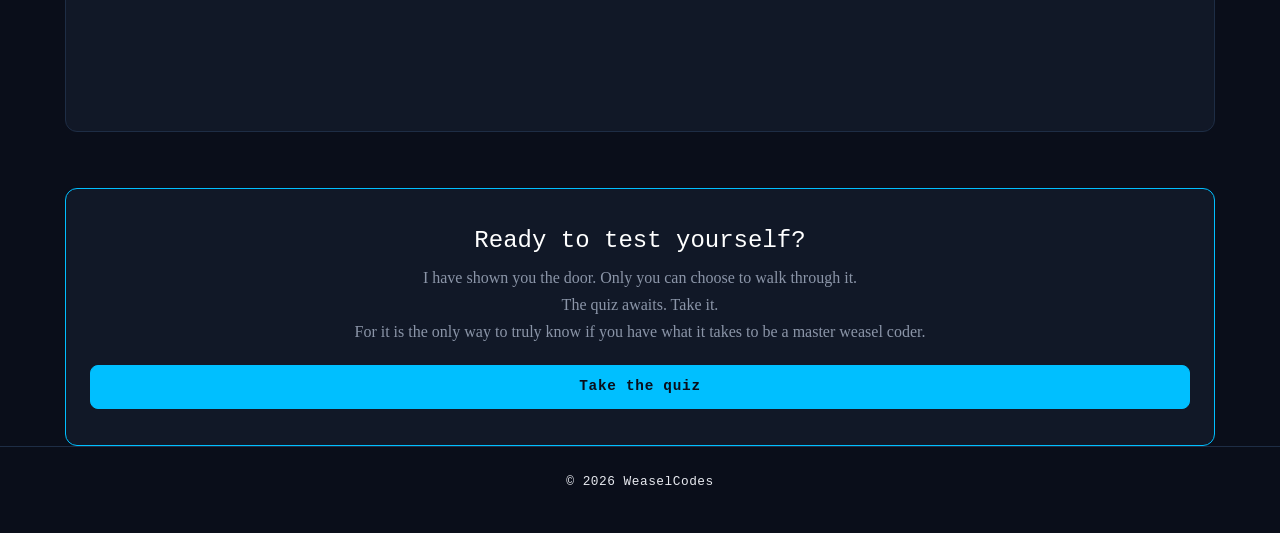
==== commit f0ee3340: "add interactive sandbox" ====
--- a/index.html
+++ b/index.html
@@ -433,79 +433,7 @@
               alt="juxtaposition of HTML and CSS represented by cats"
               class="demo-img"
             />
-            <!-- Live CSS Demo -->
-
-            <h3>Ready to see magic?</h3>
-            <p>
-              This live CSS editor allows you to see the effects of CSS changes
-              in real time.
-              <br />
-              Adjust the background colour, text colour, font size, and border
-              radius using the controls below.
-              <br />
-            </p>
-
-            <!-- Controls -->
-            <div
-              class="demo-controls"
-            >
-              <label class="demo-label">
-                Background colour
-                <input
-                  type="color"
-                  id="demo-bg"
-                  value="#1a2235"
-                  class="demo-color-picker"
-                />
-              </label>
-
-              <label class="demo-label">
-                Text colour
-                <input
-                  type="color"
-                  id="demo-color"
-                  value="#00BFFF"
-                  class="demo-color-picker"
-                />
-              </label>
-
-              <label class="demo-label">
-                Font size: <span id="demo-size-label">20px</span>
-                <input
-                  type="range"
-                  id="demo-size"
-                  min="12"
-                  max="48"
-                  value="20"
-                  class="demo-range"
-                />
-              </label>
-
-              <label class="demo-label">
-                Border radius: <span id="demo-radius-label">8px</span>
-                <input
-                  type="range"
-                  id="demo-radius"
-                  min="0"
-                  max="50"
-                  value="8"
-                  class="demo-range"
-                />
-              </label>
-            </div>
-
-            <!-- The live preview box -->
-            <div
-              id="css-demo-box"
-              class="css-demo-preview"
-            >
-              One stylesheet to rule them all.
-            </div>
-
-            <!-- JS that powers the demo -->
-
-            <p>
-              <br />
+            <p>
               Fellas, today is the day we give CSS the respect it deserves.
               Let's dive into the world of selectors, properties, and the box
               model to see how CSS turns plain HTML into a work of art.
@@ -519,6 +447,9 @@
               <em>what</em> to style; the declarations say <em>how</em> to style
               it.
             </p>
+
+            <img src="assets/img/csssyntax.jpg" alt="CSS syntax diagram" style="max-width: 40%; height: auto; margin-bottom: 16px;">
+
             <pre><code><span class="cmt">/* selector { property: value; } */</span>
 
 <span class="sel">h1</span> {
@@ -532,8 +463,56 @@
   <span class="prop">line-height</span>: <span class="val">1.7</span>;
   <span class="prop">margin-bottom</span>: <span class="val">1rem</span>;
 }</code></pre>
-          </div>
-
+          <p class="hint-text" style="margin-top:16px;">Try it yourself! Edit the code and click Run.</p>
+<div class="sandbox-wrapper">
+  <textarea id="css-sandbox-input" class="sandbox-textarea" spellcheck="false"></textarea>
+  <div class="sandbox-btn-row">
+    <button class="btn btn-primary" onclick="runSandbox()">Run</button>
+  </div>
+  <iframe id="css-sandbox-output" class="sandbox-iframe" title="CSS sandbox output"></iframe>
+</div>
+          </div>
+<!-- CSS: Inline, Internal, External -->
+<div class="card mb-4">
+  <h3>Ways to apply CSS</h3>
+  <p>
+    There are three ways to add CSS to an HTML page. All three produce
+    the same visual result, but they differ in where the styles live and
+    how maintainable they are. External CSS is always the preferred
+    approach for real projects.
+  </p>
+
+  <p><strong>Inline CSS:</strong>  written directly on the HTML element
+  using the <code>style</code> attribute. It only affects that one element
+  and is the hardest to maintain. Avoid it except for quick tests.</p>
+  <pre><code><span class="tag">&lt;p</span> <span class="atr">style</span>=<span class="val">"color: red; font-size: 18px;"</span><span class="tag">&gt;</span>This text is red.<span class="tag">&lt;/p&gt;</span></code></pre>
+
+  <p><strong>Internal CSS:</strong>  written inside a <code>&lt;style&gt;</code>
+  tag in the <code>&lt;head&gt;</code> of the HTML file. It applies to the
+  whole page but only that page. Useful for single-page projects or quick
+  prototypes.</p>
+  <pre><code><span class="tag">&lt;head&gt;</span>
+  <span class="tag">&lt;style&gt;</span>
+    <span class="sel">p</span> {
+      <span class="prop">color</span>: <span class="val">red</span>;
+      <span class="prop">font-size</span>: <span class="val">18px</span>;
+    }
+  <span class="tag">&lt;/style&gt;</span>
+<span class="tag">&lt;/head&gt;</span></code></pre>
+
+  <p><strong>External CSS:</strong>  written in a separate <code>.css</code>
+  file and linked to the HTML using a <code>&lt;link&gt;</code> tag. One
+  stylesheet can control multiple pages. This is the industry standard
+  approach and what WeaselCodes uses.</p>
+  <pre><code><span class="cmt">&lt;!-- In the &lt;head&gt; of your HTML --&gt;</span>
+<span class="tag">&lt;link</span> <span class="atr">rel</span>=<span class="val">"stylesheet"</span> <span class="atr">href</span>=<span class="val">"css/style.css"</span> <span class="tag">/&gt;</span></code></pre>
+
+  <p class="note-text">
+    The order matters: external CSS loads first, then internal, then inline.
+    Inline styles always win because they are most specific. This is why
+    inline styles are hard to override and should be avoided.
+  </p>
+</div>
           <div class="card mb-4">
             <h3>Selectors</h3>
             <p>
@@ -897,7 +876,44 @@
 <span class="cmt">// Find elements by class name</span>
 <span class="kw">const</span> cards = document.querySelectorAll(<span class="str">".card"</span>);</code></pre>
           </div>
-
+         <!-- DOM Manipulation Demo Card -->
+          <div class="card mb-4">
+            <h3>Try it yourself! DOM manipulation in action</h3>
+            <p>
+              This is JavaScript doing the work. Every time you adjust a
+              control below, an <code>addEventListener</code> fires and
+              JavaScript directly manipulates the style of the box using
+              <code>element.style</code> — no page reload, no CSS file
+              edited. That is the DOM being changed in real time.
+            </p>
+
+            <!-- Controls -->
+            <div class="demo-controls">
+              <label class="demo-label">
+                Background colour
+                <input type="color" id="demo-bg" value="#1a2235" class="demo-color-picker" />
+              </label>
+              <label class="demo-label">
+                Text colour
+                <input type="color" id="demo-color" value="#00BFFF" class="demo-color-picker" />
+              </label>
+              <label class="demo-label">
+                Font size: <span id="demo-size-label">20px</span>
+                <input type="range" id="demo-size" min="12" max="48" value="20" class="demo-range" />
+              </label>
+              <label class="demo-label">
+                Border radius: <span id="demo-radius-label">8px</span>
+                <input type="range" id="demo-radius" min="0" max="50" value="8" class="demo-range" />
+              </label>
+            </div>
+
+            <!-- Live preview box — styled by JS -->
+            <div id="css-demo-box" class="css-demo-preview">
+              One stylesheet to rule them all.
+            </div>
+          </div>
+
+ 
           <div class="card mb-4">
             <h3>Events</h3>
             <p>
@@ -1060,7 +1076,7 @@
             For it is the only way to truly know if you have what it takes to be
             a master weasel coder.
           </p>
-          <a href="quiz.html" class="btn btn-primary">Take the quiz &rarr;</a>
+          <a href="quiz.html" class="btn btn-primary">Take the quiz</a>
         </section>
       </div>
       <!-- end .container -->
--- a/css/style.css
+++ b/css/style.css
@@ -741,3 +741,61 @@
   border: 1px solid var(--border);
 }
 
+
+/* ---------- CSS Sandbox ---------- */
+.sandbox-wrapper {
+  display: flex;
+  gap: 12px;
+  margin-top: 12px;
+  height: 300px;
+}
+.sandbox-pane {
+  flex: 1;
+  display: flex;
+  flex-direction: column;
+  min-width: 0;
+}
+.sandbox-header {
+  display: flex;
+  justify-content: space-between;
+  align-items: center;
+  margin-bottom: 6px;
+}
+.sandbox-label {
+  font-family: var(--font-heading);
+  font-size: 0.75rem;
+  color: var(--accent);
+  letter-spacing: 0.08em;
+}
+.sandbox-run-btn {
+  padding: 5px 14px;
+  font-size: 0.8rem;
+}
+.sandbox-textarea {
+  flex: 1;
+  background: var(--code-bg);
+  color: #c9d1d9;
+  font-family: var(--font-mono);
+  font-size: 0.8rem;
+  border: 1px solid var(--border);
+  border-left: 3px solid var(--accent);
+  border-radius: var(--radius-md);
+  padding: 12px;
+  resize: none;
+  outline: none;
+  line-height: 1.6;
+  width: 100%;
+}
+.sandbox-textarea:focus { border-color: var(--accent); }
+.sandbox-iframe {
+  flex: 1;
+  border: 1px solid var(--border);
+  border-radius: var(--radius-md);
+  background: #fff;
+  width: 100%;
+}
+@media (max-width: 768px) {
+  .sandbox-wrapper { flex-direction: column; height: auto; }
+  .sandbox-textarea { height: 180px; }
+  .sandbox-iframe   { height: 180px; }
+}
